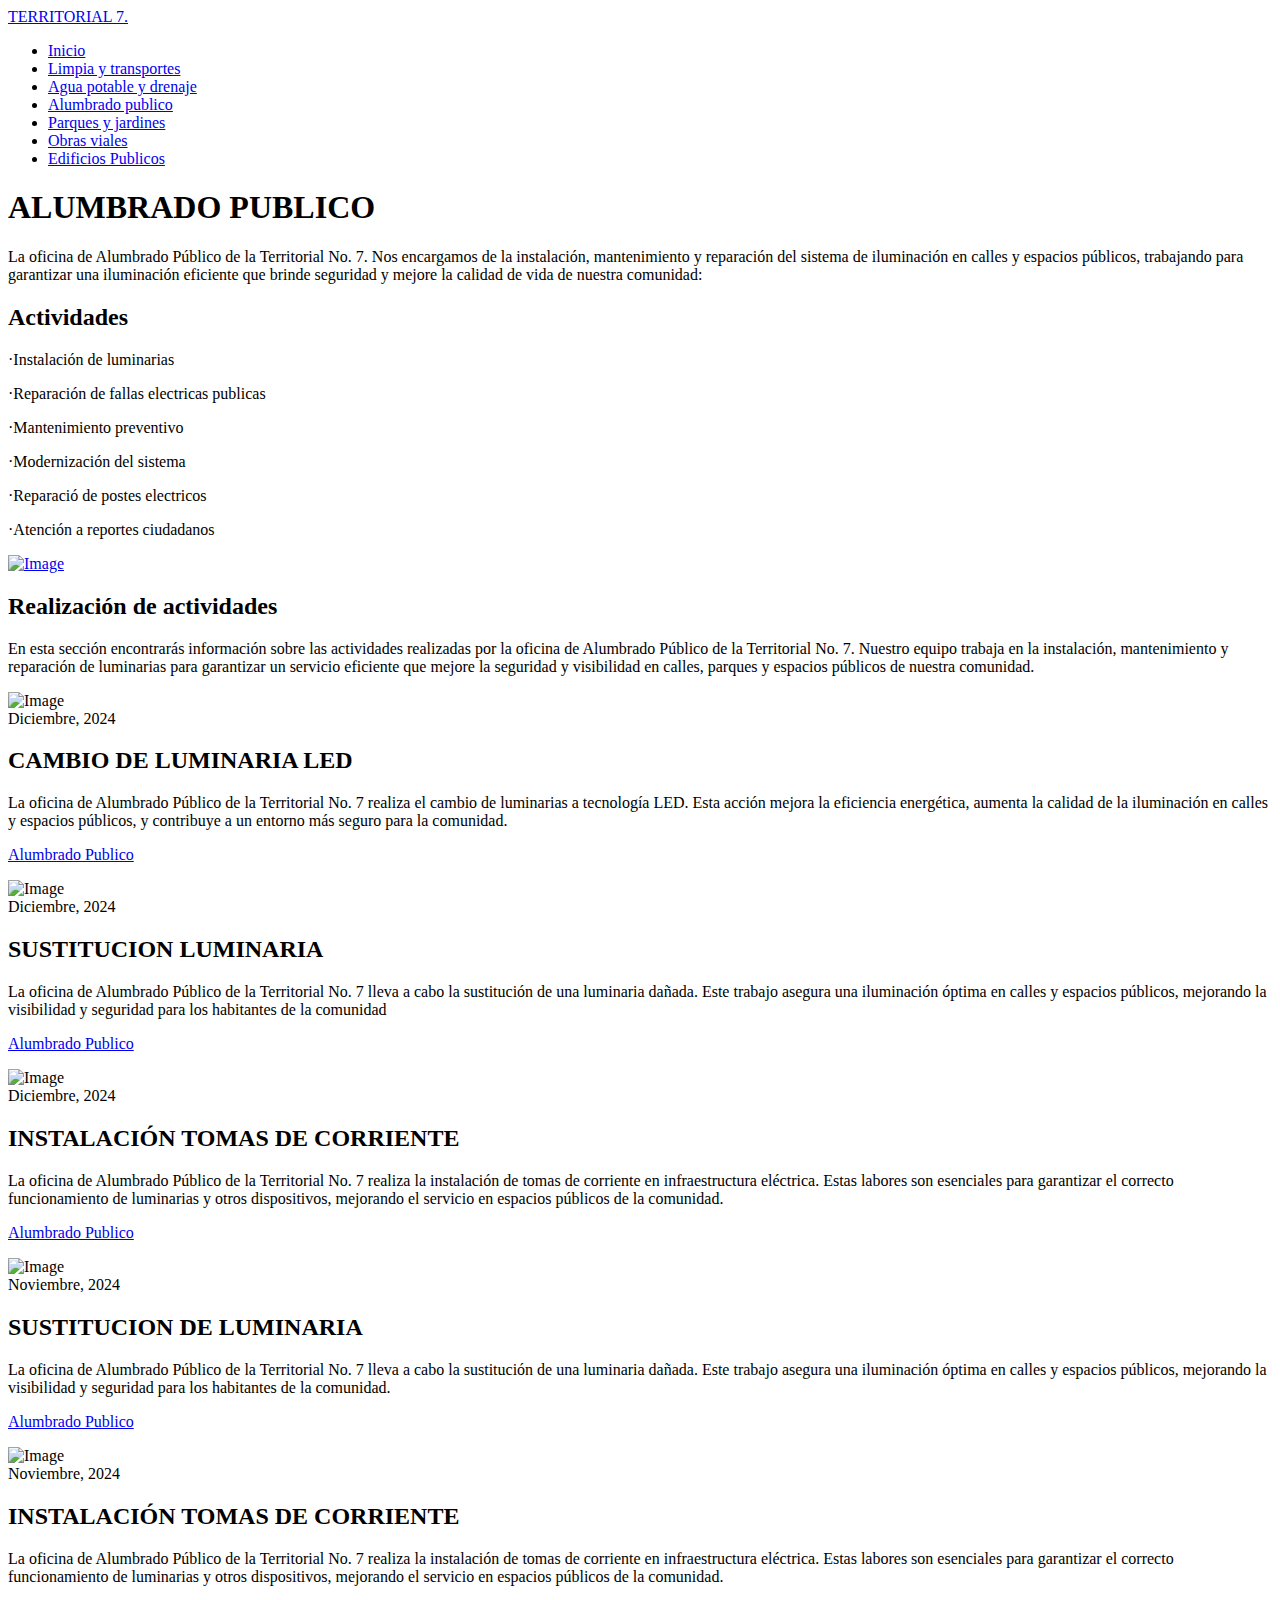
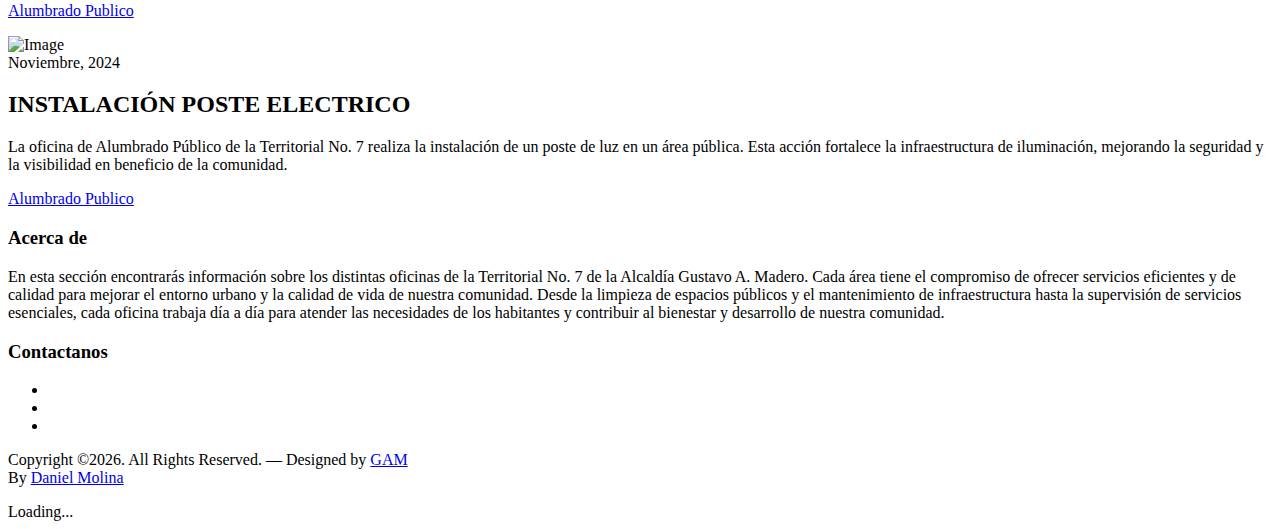
==== alumbrado.html @ 51daa3e9 "Add files via upload" ====
<!doctype html>
<html lang="en">
<head>
	<meta charset="utf-8">
	<meta name="viewport" content="width=device-width, initial-scale=1">
	
	<meta name="author" content="danimolina97">
	<link rel="shortcut icon" href="favicon.png">

	<meta name="description" content="" />
	<meta name="keywords" content="bootstrap, bootstrap5" />
	
	<link rel="preconnect" href="https://fonts.gstatic.com">
	<link href="https://fonts.googleapis.com/css2?family=Montserrat:wght@400;700&family=Roboto&display=swap" rel="stylesheet">

	<link rel="stylesheet" href="fonts/icomoon/style.css">
	<link rel="stylesheet" href="fonts/flaticon/font/flaticon.css">
	<link rel="stylesheet" href="css/tiny-slider.css">
	<link rel="stylesheet" href="css/aos.css">
	<link rel="stylesheet" href="css/glightbox.min.css">
	<link rel="stylesheet" href="css/style.css">

	<title>Territorial No. 7 &mdash; Alumbrado Publico</title>
</head>
<body>

	<div class="site-mobile-menu site-navbar-target">
		<div class="site-mobile-menu-header">
			<div class="site-mobile-menu-close">
				<span class="icofont-close js-menu-toggle"></span>
			</div>
		</div>
		<div class="site-mobile-menu-body"></div>
	</div>

	<nav class="site-nav">
		<div class="container">
			<div class="site-navigation">
				<a href="index.html" class="logo m-0 float-start">TERRITORIAL 7<span class="text-primary">.</span> </a>

				<ul class="js-clone-nav d-none d-lg-inline-block text-start site-menu float-start">
					<li><a href="index.html">Inicio</a></li>
					        <li><a href="limpia.html">Limpia y transportes</a></li>
							<li><a href="agua.html">Agua potable y drenaje</a></li>
							<li class="active"><a href="alumbrado.html">Alumbrado publico</a></li>
							<li><a href="parques.html">Parques y jardines</a></li>
							<li><a href="obras.html">Obras viales</a></li>
							<li><a href="edificios.html">Edificios Publicos</a></li>
				</ul>

				

				<a href="#" class="burger ml-auto float-end site-menu-toggle light js-menu-toggle d-inline-block d-lg-none" data-toggle="collapse" data-target="#main-navbar">
					<span></span>
				</a>

			</div>
		</div>
	</nav>

	<div class="hero-2 overlay" style="background-image: url('images/gambanner.png');">
		<div class="container">
			<div class="row align-items-center">
				<div class="col-lg-5 mx-auto ">
					<h1 class="mb-5 text-center"><span>ALUMBRADO PUBLICO</span></h1>


					<div class="intro-desc text-left">
						<div class="line"></div>
						<p>La oficina de Alumbrado Público de la Territorial No. 7. Nos encargamos de la instalación, mantenimiento y reparación del sistema de iluminación en calles y espacios públicos, trabajando para garantizar una iluminación eficiente que brinde seguridad y mejore la calidad de vida de nuestra comunidad:</p>
					</div>
				</div>
			</div>
		</div>
	</div>


	<div class="section sec-4">
		<div class="container">
			<div class="row border-bottom mb-5 pb-5 justify-content-between">
				<div class="col-lg-4 align-self-center mb-5">
					<h2 class="heading mb-4">Actividades</h2>
					<p>·Instalación de luminarias</p>
					<p>·Reparación de fallas electricas publicas</p>						
					<p>·Mantenimiento preventivo</p>												
					<p>·Modernización del sistema</p>
					<p>·Reparació de postes electricos</p>																		
					<p>·Atención a reportes ciudadanos</p></div>
				<div class="col-lg-7">
					<a href="https://www.youtube.com/watch?v=fqJEdN6SjcY" class="video-wrap glightbox">
						<span class="icon-play"></span>
						<img src="images/gam.jpg" alt="Image" class="img-fluid">
					</a>
				</div>
			</div>
			


	<div class="section sec-news">
		<div class="container">
			<div class="row mb-5">
				<div class="col-lg-6">
					<h2 class="heading">Realización de actividades</h2>
				</div>
				<div class="col-lg-6">
					<p>En esta sección encontrarás información sobre las actividades realizadas por la oficina de Alumbrado Público de la Territorial No. 7. Nuestro equipo trabaja en la instalación, mantenimiento y reparación de luminarias para garantizar un servicio eficiente que mejore la seguridad y visibilidad en calles, parques y espacios públicos de nuestra comunidad.</p>
				</div>
			</div>

			<div class="row">
				<div class="col-lg-4 col-md-6 mb-4">
					<div class="post-entry-1 h-100">
						<a>
							<img src="images/luz4.jpg" alt="Image"
							class="img-fluid">
						</a>
						<div class="post-entry-1-contents">
							<span class="meta d-inline-block mb-0">Diciembre, 2024 </span>
							<h2 class="mb-3"><a>CAMBIO DE LUMINARIA LED</a></h2>
							
							<p>La oficina de Alumbrado Público de la Territorial No. 7 realiza el cambio de luminarias a tecnología LED. Esta acción mejora la eficiencia energética, aumenta la calidad de la iluminación en calles y espacios públicos, y contribuye a un entorno más seguro para la comunidad.</p>
							<p><a href="alumbrado.html">Alumbrado Publico</a></p>
						</div>
					</div>
				</div>

				<div class="col-lg-4 col-md-6 mb-4">
					<div class="post-entry-1 h-100">
						<a>
							<img src="images/luz5.jpg" alt="Image"
							class="img-fluid">
						</a>
						<div class="post-entry-1-contents">
							<span class="meta d-inline-block mb-0">Diciembre, 2024</span>
							<h2 class="mb-3"><a>SUSTITUCION LUMINARIA</a></h2>
							
							<p>La oficina de Alumbrado Público de la Territorial No. 7 lleva a cabo la sustitución de una luminaria dañada. Este trabajo asegura una iluminación óptima en calles y espacios públicos, mejorando la visibilidad y seguridad para los habitantes de la comunidad</p>
							<p><a href="alumbrado.html">Alumbrado Publico</a></p>
						</div>
					</div>
				</div>
				<div class="col-lg-4 col-md-6 mb-4">
					<div class="post-entry-1 h-100">
						<a>
							<img src="images/luz3.jpg" alt="Image"
							class="img-fluid">
						</a>
						<div class="post-entry-1-contents">
							<span class="meta d-inline-block mb-0">Diciembre, 2024</span>
							<h2 class="mb-3"><a>INSTALACIÓN TOMAS DE CORRIENTE</a></h2>
							
							<p>La oficina de Alumbrado Público de la Territorial No. 7 realiza la instalación de tomas de corriente en infraestructura eléctrica. Estas labores son esenciales para garantizar el correcto funcionamiento de luminarias y otros dispositivos, mejorando el servicio en espacios públicos de la comunidad. </p>
							<p><a href="alumbrado.html">Alumbrado Publico</a></p>
						</div>
					</div>
				</div>
				<div class="col-lg-4 col-md-6 mb-4">
					<div class="post-entry-1 h-100">
						<a>
							<img src="images/luz2.jpg" alt="Image"
							class="img-fluid">
						</a>
						<div class="post-entry-1-contents">
							<span class="meta d-inline-block mb-0">Noviembre, 2024 </span>
							<h2 class="mb-3"><a>SUSTITUCION DE LUMINARIA</a></h2>
							
							<p>La oficina de Alumbrado Público de la Territorial No. 7 lleva a cabo la sustitución de una luminaria dañada. Este trabajo asegura una iluminación óptima en calles y espacios públicos, mejorando la visibilidad y seguridad para los habitantes de la comunidad.</p>
							<p><a href="alumbrado.html">Alumbrado Publico</a></p>
						</div>
					</div>
				</div>
				<div class="col-lg-4 col-md-6 mb-4">
					<div class="post-entry-1 h-100">
						<a>
							<img src="images/luz7.JPG" alt="Image"
							class="img-fluid">
						</a>
						<div class="post-entry-1-contents">

							<span class="meta d-inline-block mb-0">Noviembre, 2024 </span>
							<h2 class="mb-3"><a>INSTALACIÓN TOMAS DE CORRIENTE</a></h2>
							<p>La oficina de Alumbrado Público de la Territorial No. 7 realiza la instalación de tomas de corriente en infraestructura eléctrica. Estas labores son esenciales para garantizar el correcto funcionamiento de luminarias y otros dispositivos, mejorando el servicio en espacios públicos de la comunidad.</p>
							<p><a href="alumbrado.html">Alumbrado Publico</a></p>
						</div>
					</div>
				</div>

				<div class="col-lg-4 col-md-6 mb-4">
					<div class="post-entry-1 h-100">
						<a>
							<img src="images/luz1.JPG" alt="Image"
							class="img-fluid">
						</a>
						<div class="post-entry-1-contents">

							<span class="meta d-inline-block mb-0">Noviembre, 2024</span>
							<h2 class="mb-3"><a>INSTALACIÓN POSTE ELECTRICO</a></h2>
							<p>La oficina de Alumbrado Público de la Territorial No. 7 realiza la instalación de un poste de luz en un área pública. Esta acción fortalece la infraestructura de iluminación, mejorando la seguridad y la visibilidad en beneficio de la comunidad.</p>
							<p><a href="alumbrado.html">Alumbrado Publico</a></p>
						</div>
					</div>
				</div>
			</div>
		</div>
	</div>
	

	<div class="site-footer bg-light">
		<div class="container">

			<div class="row justify-content-between">
				<div class="col-lg-4">
					<div class="widget">
						<h3 class="line-top">Acerca de</h3>
						<p class="mb-5">En esta sección encontrarás información sobre los distintas oficinas de la Territorial No. 7 de la Alcaldía Gustavo A. Madero. Cada área tiene el compromiso de ofrecer servicios eficientes y de calidad para mejorar el entorno urbano y la calidad de vida de nuestra comunidad. Desde la limpieza de espacios públicos y el mantenimiento de infraestructura hasta la supervisión de servicios esenciales, cada oficina trabaja día a día para atender las necesidades de los habitantes y contribuir al bienestar y desarrollo de nuestra comunidad.</p>

					</div>
					<div class="widget">
						<h3 class="line-top">Contactanos</h3>
						<ul class="social list-unstyled mb-5">
							<li><a href="https://www.facebook.com/AlcaldiaGAMT7/" target="_blank"><span class="icon-facebook"></span></a></li>
							<li><a href="https://x.com/territoriaNo7" target="_blank"><span class="icon-twitter"></span></a></li>
							<li><a href="https://maps.app.goo.gl/wQcjXX2g1ixhNv7v7" target="_blank"><span class="icon-map-marker"></span></a></li>
						</ul>
					</div>
				</div>
			<div class="row justify-content-center text-center copyright">
				<div class="col-md-8">
					<p class="small text-black-50">Copyright &copy;<script>document.write(new Date().getFullYear());</script>. All Rights Reserved. &mdash; Designed by <a href="http://www.gamadero.cdmx.gob.mx/">GAM</a></br>By <a href="https://github.com/danimolina97">Daniel Molina</a>
					</p>
				</div>
			</div>
		</div>
	</div>


	


	<!-- Preloader -->
	<div id="overlayer"></div>
	<div class="loader">
		<div class="spinner-border" role="status">
			<span class="visually-hidden">Loading...</span>
		</div>
	</div>

	<script src="js/bootstrap.bundle.min.js"></script>
	<script src="js/tiny-slider.js"></script>
	<script src="js/aos.js"></script>
	<script src="js/glightbox.min.js"></script>
	<script src="js/navbar.js"></script>
	<script src="js/counter.js"></script>
	<script src="js/custom.js"></script>
</body>
</html>
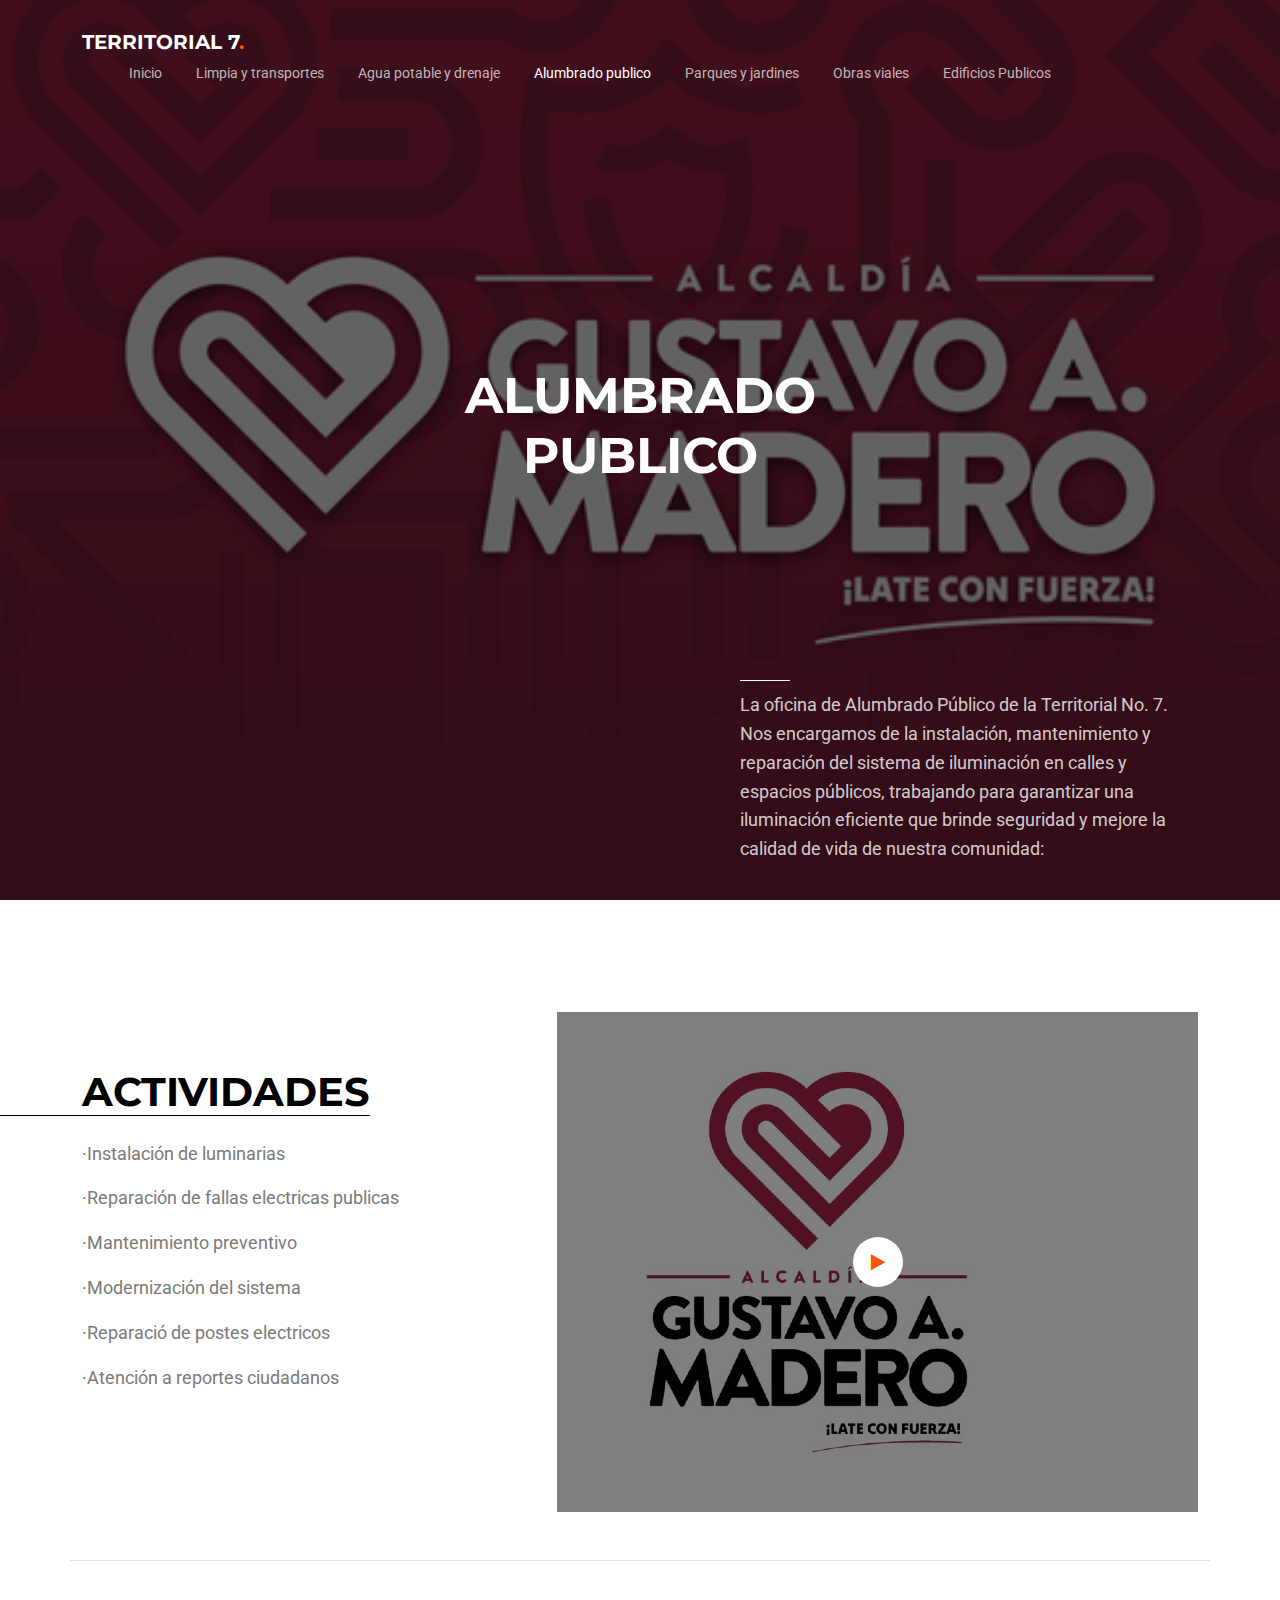
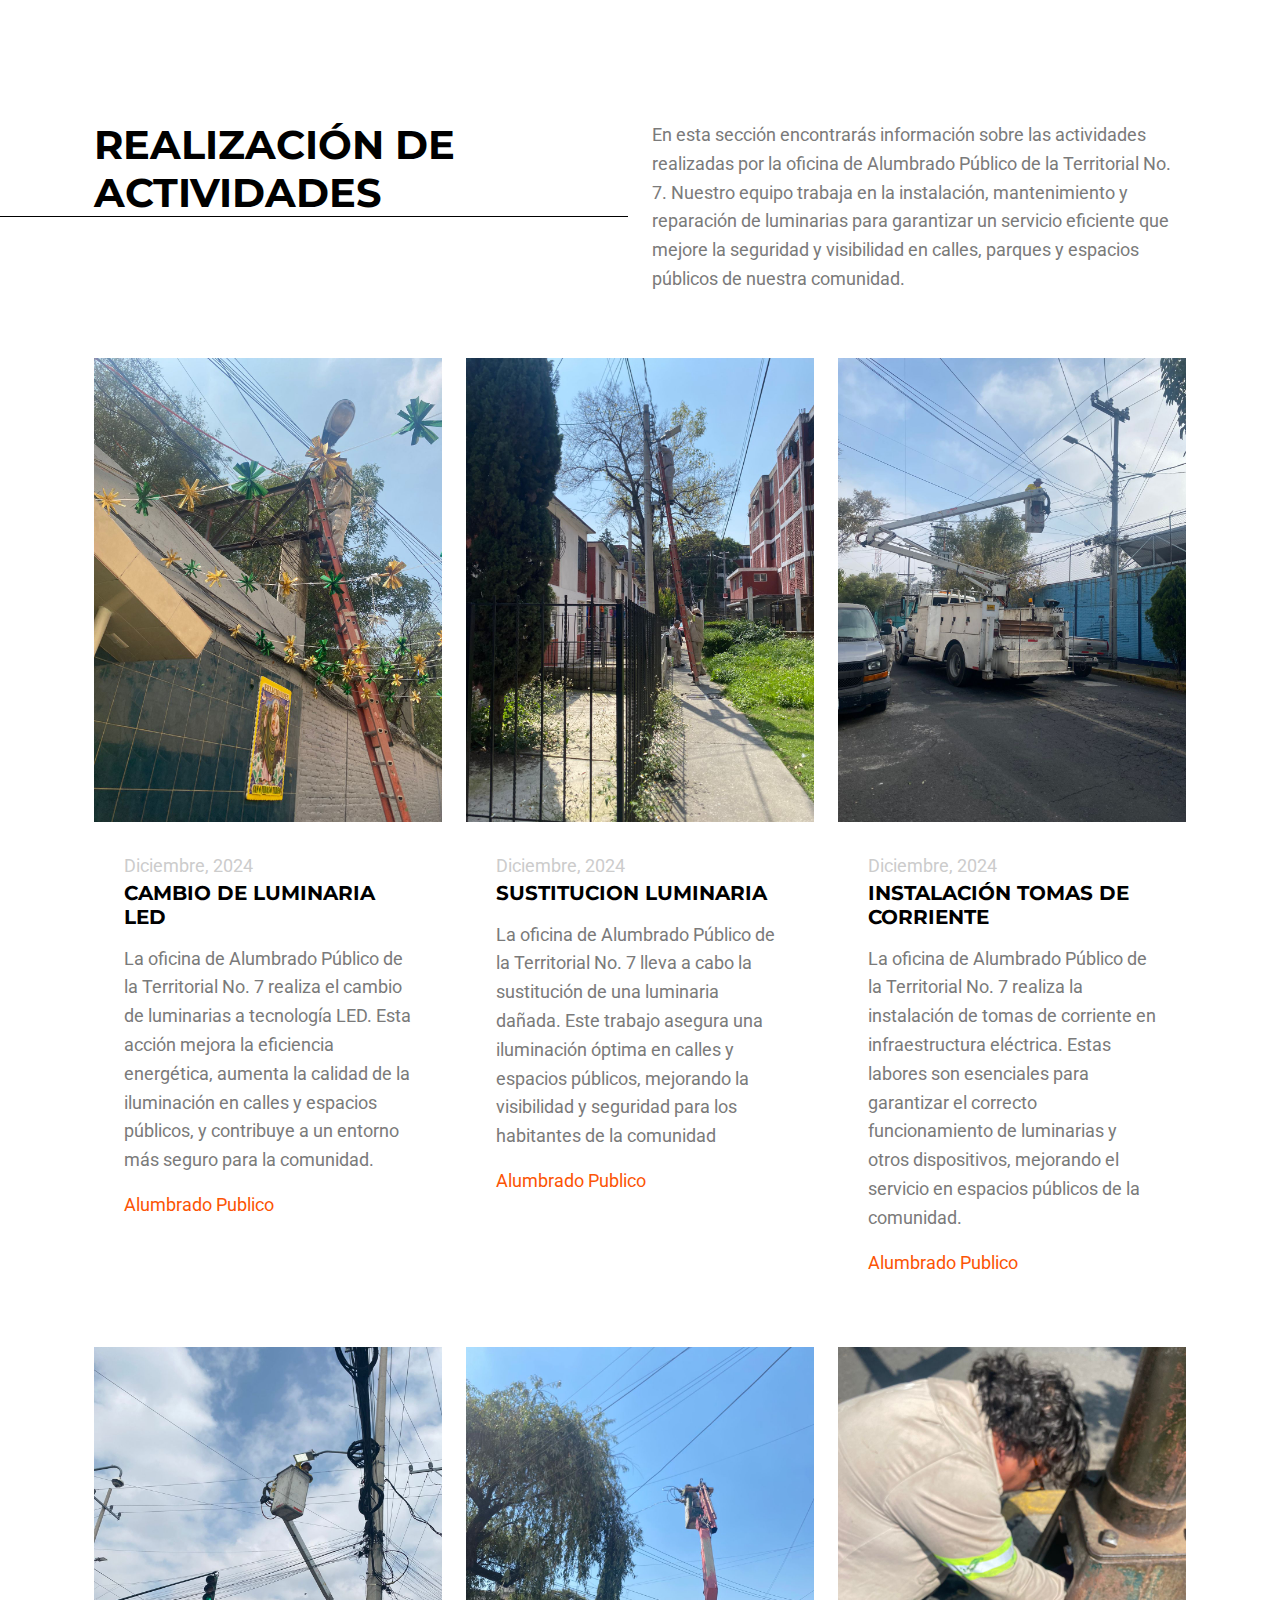
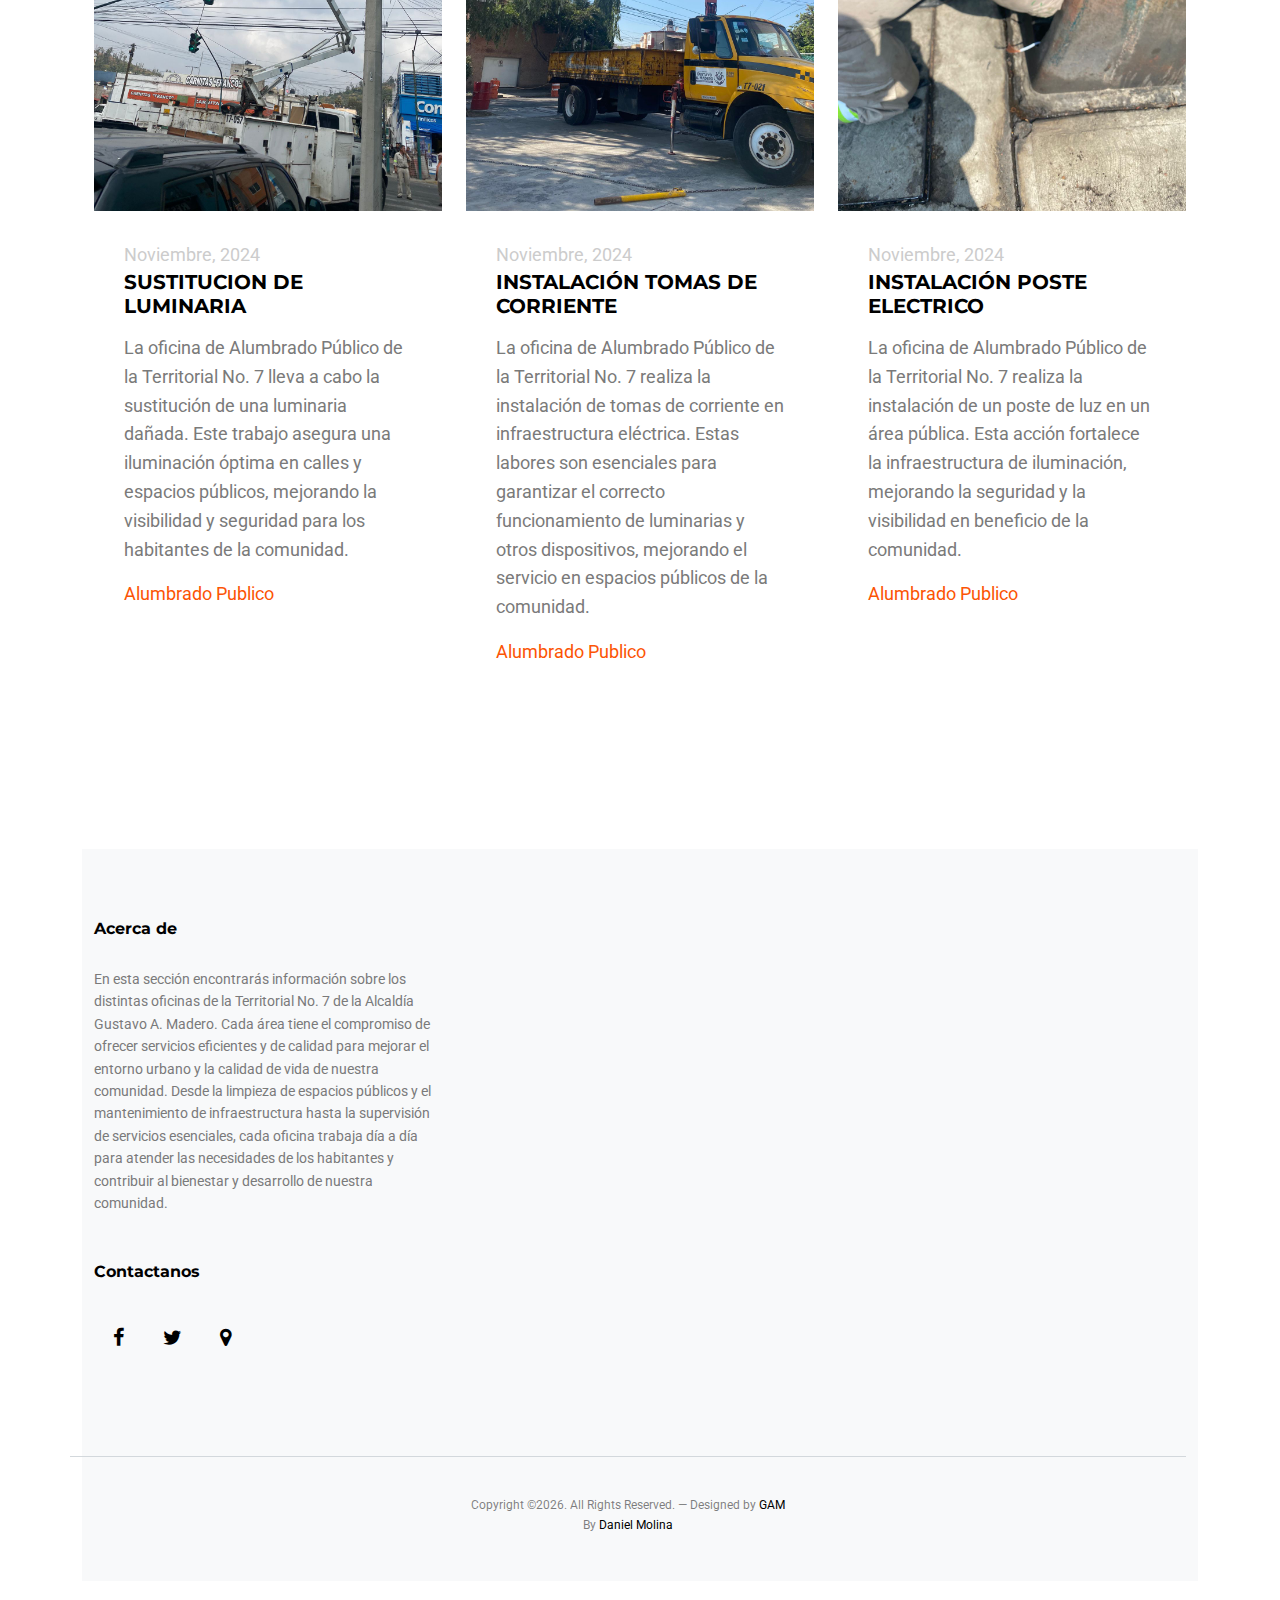
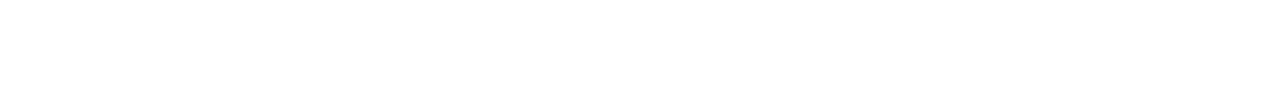
==== commit cef41aa1: "fix image" ====
--- a/alumbrado.html
+++ b/alumbrado.html
@@ -188,7 +188,7 @@
 				<div class="col-lg-4 col-md-6 mb-4">
 					<div class="post-entry-1 h-100">
 						<a>
-							<img src="images/luz1.JPG" alt="Image"
+							<img src="images/poste1.jpg" alt="Image"
 							class="img-fluid">
 						</a>
 						<div class="post-entry-1-contents">
--- a/fonts/icomoon/style.css
+++ b/fonts/icomoon/style.css
@@ -0,0 +1,4919 @@
+@font-face {
+  font-family: 'icomoon';
+  src:  url('fonts/icomoon.eot?10si43');
+  src:  url('fonts/icomoon.eot?10si43#iefix') format('embedded-opentype'),
+    url('fonts/icomoon.ttf?10si43') format('truetype'),
+    url('fonts/icomoon.woff?10si43') format('woff'),
+    url('fonts/icomoon.svg?10si43#icomoon') format('svg');
+  font-weight: normal;
+  font-style: normal;
+}
+
+[class^="icon-"], [class*=" icon-"] {
+  /* use !important to prevent issues with browser extensions that change fonts */
+  font-family: 'icomoon' !important;
+  speak: none;
+  font-style: normal;
+  font-weight: normal;
+  font-variant: normal;
+  text-transform: none;
+  line-height: 1;
+
+  /* Better Font Rendering =========== */
+  -webkit-font-smoothing: antialiased;
+  -moz-osx-font-smoothing: grayscale;
+}
+
+.icon-asterisk:before {
+  content: "\f069";
+}
+.icon-plus:before {
+  content: "\f067";
+}
+.icon-question:before {
+  content: "\f128";
+}
+.icon-minus:before {
+  content: "\f068";
+}
+.icon-glass:before {
+  content: "\f000";
+}
+.icon-music:before {
+  content: "\f001";
+}
+.icon-search:before {
+  content: "\f002";
+}
+.icon-envelope-o:before {
+  content: "\f003";
+}
+.icon-heart:before {
+  content: "\f004";
+}
+.icon-star:before {
+  content: "\f005";
+}
+.icon-star-o:before {
+  content: "\f006";
+}
+.icon-user:before {
+  content: "\f007";
+}
+.icon-film:before {
+  content: "\f008";
+}
+.icon-th-large:before {
+  content: "\f009";
+}
+.icon-th:before {
+  content: "\f00a";
+}
+.icon-th-list:before {
+  content: "\f00b";
+}
+.icon-check:before {
+  content: "\f00c";
+}
+.icon-close:before {
+  content: "\f00d";
+}
+.icon-remove:before {
+  content: "\f00d";
+}
+.icon-times:before {
+  content: "\f00d";
+}
+.icon-search-plus:before {
+  content: "\f00e";
+}
+.icon-search-minus:before {
+  content: "\f010";
+}
+.icon-power-off:before {
+  content: "\f011";
+}
+.icon-signal:before {
+  content: "\f012";
+}
+.icon-cog:before {
+  content: "\f013";
+}
+.icon-gear:before {
+  content: "\f013";
+}
+.icon-trash-o:before {
+  content: "\f014";
+}
+.icon-home:before {
+  content: "\f015";
+}
+.icon-file-o:before {
+  content: "\f016";
+}
+.icon-clock-o:before {
+  content: "\f017";
+}
+.icon-road:before {
+  content: "\f018";
+}
+.icon-download:before {
+  content: "\f019";
+}
+.icon-arrow-circle-o-down:before {
+  content: "\f01a";
+}
+.icon-arrow-circle-o-up:before {
+  content: "\f01b";
+}
+.icon-inbox:before {
+  content: "\f01c";
+}
+.icon-play-circle-o:before {
+  content: "\f01d";
+}
+.icon-repeat:before {
+  content: "\f01e";
+}
+.icon-rotate-right:before {
+  content: "\f01e";
+}
+.icon-refresh:before {
+  content: "\f021";
+}
+.icon-list-alt:before {
+  content: "\f022";
+}
+.icon-lock:before {
+  content: "\f023";
+}
+.icon-flag:before {
+  content: "\f024";
+}
+.icon-headphones:before {
+  content: "\f025";
+}
+.icon-volume-off:before {
+  content: "\f026";
+}
+.icon-volume-down:before {
+  content: "\f027";
+}
+.icon-volume-up:before {
+  content: "\f028";
+}
+.icon-qrcode:before {
+  content: "\f029";
+}
+.icon-barcode:before {
+  content: "\f02a";
+}
+.icon-tag:before {
+  content: "\f02b";
+}
+.icon-tags:before {
+  content: "\f02c";
+}
+.icon-book:before {
+  content: "\f02d";
+}
+.icon-bookmark:before {
+  content: "\f02e";
+}
+.icon-print:before {
+  content: "\f02f";
+}
+.icon-camera:before {
+  content: "\f030";
+}
+.icon-font:before {
+  content: "\f031";
+}
+.icon-bold:before {
+  content: "\f032";
+}
+.icon-italic:before {
+  content: "\f033";
+}
+.icon-text-height:before {
+  content: "\f034";
+}
+.icon-text-width:before {
+  content: "\f035";
+}
+.icon-align-left:before {
+  content: "\f036";
+}
+.icon-align-center:before {
+  content: "\f037";
+}
+.icon-align-right:before {
+  content: "\f038";
+}
+.icon-align-justify:before {
+  content: "\f039";
+}
+.icon-list:before {
+  content: "\f03a";
+}
+.icon-dedent:before {
+  content: "\f03b";
+}
+.icon-outdent:before {
+  content: "\f03b";
+}
+.icon-indent:before {
+  content: "\f03c";
+}
+.icon-video-camera:before {
+  content: "\f03d";
+}
+.icon-image:before {
+  content: "\f03e";
+}
+.icon-photo:before {
+  content: "\f03e";
+}
+.icon-picture-o:before {
+  content: "\f03e";
+}
+.icon-pencil:before {
+  content: "\f040";
+}
+.icon-map-marker:before {
+  content: "\f041";
+}
+.icon-adjust:before {
+  content: "\f042";
+}
+.icon-tint:before {
+  content: "\f043";
+}
+.icon-edit:before {
+  content: "\f044";
+}
+.icon-pencil-square-o:before {
+  content: "\f044";
+}
+.icon-share-square-o:before {
+  content: "\f045";
+}
+.icon-check-square-o:before {
+  content: "\f046";
+}
+.icon-arrows:before {
+  content: "\f047";
+}
+.icon-step-backward:before {
+  content: "\f048";
+}
+.icon-fast-backward:before {
+  content: "\f049";
+}
+.icon-backward:before {
+  content: "\f04a";
+}
+.icon-play:before {
+  content: "\f04b";
+}
+.icon-pause:before {
+  content: "\f04c";
+}
+.icon-stop:before {
+  content: "\f04d";
+}
+.icon-forward:before {
+  content: "\f04e";
+}
+.icon-fast-forward:before {
+  content: "\f050";
+}
+.icon-step-forward:before {
+  content: "\f051";
+}
+.icon-eject:before {
+  content: "\f052";
+}
+.icon-chevron-left:before {
+  content: "\f053";
+}
+.icon-chevron-right:before {
+  content: "\f054";
+}
+.icon-plus-circle:before {
+  content: "\f055";
+}
+.icon-minus-circle:before {
+  content: "\f056";
+}
+.icon-times-circle:before {
+  content: "\f057";
+}
+.icon-check-circle:before {
+  content: "\f058";
+}
+.icon-question-circle:before {
+  content: "\f059";
+}
+.icon-info-circle:before {
+  content: "\f05a";
+}
+.icon-crosshairs:before {
+  content: "\f05b";
+}
+.icon-times-circle-o:before {
+  content: "\f05c";
+}
+.icon-check-circle-o:before {
+  content: "\f05d";
+}
+.icon-ban:before {
+  content: "\f05e";
+}
+.icon-arrow-left:before {
+  content: "\f060";
+}
+.icon-arrow-right:before {
+  content: "\f061";
+}
+.icon-arrow-up:before {
+  content: "\f062";
+}
+.icon-arrow-down:before {
+  content: "\f063";
+}
+.icon-mail-forward:before {
+  content: "\f064";
+}
+.icon-share:before {
+  content: "\f064";
+}
+.icon-expand:before {
+  content: "\f065";
+}
+.icon-compress:before {
+  content: "\f066";
+}
+.icon-exclamation-circle:before {
+  content: "\f06a";
+}
+.icon-gift:before {
+  content: "\f06b";
+}
+.icon-leaf:before {
+  content: "\f06c";
+}
+.icon-fire:before {
+  content: "\f06d";
+}
+.icon-eye:before {
+  content: "\f06e";
+}
+.icon-eye-slash:before {
+  content: "\f070";
+}
+.icon-exclamation-triangle:before {
+  content: "\f071";
+}
+.icon-warning:before {
+  content: "\f071";
+}
+.icon-plane:before {
+  content: "\f072";
+}
+.icon-calendar:before {
+  content: "\f073";
+}
+.icon-random:before {
+  content: "\f074";
+}
+.icon-comment:before {
+  content: "\f075";
+}
+.icon-magnet:before {
+  content: "\f076";
+}
+.icon-chevron-up:before {
+  content: "\f077";
+}
+.icon-chevron-down:before {
+  content: "\f078";
+}
+.icon-retweet:before {
+  content: "\f079";
+}
+.icon-shopping-cart:before {
+  content: "\f07a";
+}
+.icon-folder:before {
+  content: "\f07b";
+}
+.icon-folder-open:before {
+  content: "\f07c";
+}
+.icon-arrows-v:before {
+  content: "\f07d";
+}
+.icon-arrows-h:before {
+  content: "\f07e";
+}
+.icon-bar-chart:before {
+  content: "\f080";
+}
+.icon-bar-chart-o:before {
+  content: "\f080";
+}
+.icon-twitter-square:before {
+  content: "\f081";
+}
+.icon-facebook-square:before {
+  content: "\f082";
+}
+.icon-camera-retro:before {
+  content: "\f083";
+}
+.icon-key:before {
+  content: "\f084";
+}
+.icon-cogs:before {
+  content: "\f085";
+}
+.icon-gears:before {
+  content: "\f085";
+}
+.icon-comments:before {
+  content: "\f086";
+}
+.icon-thumbs-o-up:before {
+  content: "\f087";
+}
+.icon-thumbs-o-down:before {
+  content: "\f088";
+}
+.icon-star-half:before {
+  content: "\f089";
+}
+.icon-heart-o:before {
+  content: "\f08a";
+}
+.icon-sign-out:before {
+  content: "\f08b";
+}
+.icon-linkedin-square:before {
+  content: "\f08c";
+}
+.icon-thumb-tack:before {
+  content: "\f08d";
+}
+.icon-external-link:before {
+  content: "\f08e";
+}
+.icon-sign-in:before {
+  content: "\f090";
+}
+.icon-trophy:before {
+  content: "\f091";
+}
+.icon-github-square:before {
+  content: "\f092";
+}
+.icon-upload:before {
+  content: "\f093";
+}
+.icon-lemon-o:before {
+  content: "\f094";
+}
+.icon-phone:before {
+  content: "\f095";
+}
+.icon-square-o:before {
+  content: "\f096";
+}
+.icon-bookmark-o:before {
+  content: "\f097";
+}
+.icon-phone-square:before {
+  content: "\f098";
+}
+.icon-twitter:before {
+  content: "\f099";
+}
+.icon-facebook:before {
+  content: "\f09a";
+}
+.icon-facebook-f:before {
+  content: "\f09a";
+}
+.icon-github:before {
+  content: "\f09b";
+}
+.icon-unlock:before {
+  content: "\f09c";
+}
+.icon-credit-card:before {
+  content: "\f09d";
+}
+.icon-feed:before {
+  content: "\f09e";
+}
+.icon-rss:before {
+  content: "\f09e";
+}
+.icon-hdd-o:before {
+  content: "\f0a0";
+}
+.icon-bullhorn:before {
+  content: "\f0a1";
+}
+.icon-bell-o:before {
+  content: "\f0a2";
+}
+.icon-certificate:before {
+  content: "\f0a3";
+}
+.icon-hand-o-right:before {
+  content: "\f0a4";
+}
+.icon-hand-o-left:before {
+  content: "\f0a5";
+}
+.icon-hand-o-up:before {
+  content: "\f0a6";
+}
+.icon-hand-o-down:before {
+  content: "\f0a7";
+}
+.icon-arrow-circle-left:before {
+  content: "\f0a8";
+}
+.icon-arrow-circle-right:before {
+  content: "\f0a9";
+}
+.icon-arrow-circle-up:before {
+  content: "\f0aa";
+}
+.icon-arrow-circle-down:before {
+  content: "\f0ab";
+}
+.icon-globe:before {
+  content: "\f0ac";
+}
+.icon-wrench:before {
+  content: "\f0ad";
+}
+.icon-tasks:before {
+  content: "\f0ae";
+}
+.icon-filter:before {
+  content: "\f0b0";
+}
+.icon-briefcase:before {
+  content: "\f0b1";
+}
+.icon-arrows-alt:before {
+  content: "\f0b2";
+}
+.icon-group:before {
+  content: "\f0c0";
+}
+.icon-users:before {
+  content: "\f0c0";
+}
+.icon-chain:before {
+  content: "\f0c1";
+}
+.icon-link:before {
+  content: "\f0c1";
+}
+.icon-cloud:before {
+  content: "\f0c2";
+}
+.icon-flask:before {
+  content: "\f0c3";
+}
+.icon-cut:before {
+  content: "\f0c4";
+}
+.icon-scissors:before {
+  content: "\f0c4";
+}
+.icon-copy:before {
+  content: "\f0c5";
+}
+.icon-files-o:before {
+  content: "\f0c5";
+}
+.icon-paperclip:before {
+  content: "\f0c6";
+}
+.icon-floppy-o:before {
+  content: "\f0c7";
+}
+.icon-save:before {
+  content: "\f0c7";
+}
+.icon-square:before {
+  content: "\f0c8";
+}
+.icon-bars:before {
+  content: "\f0c9";
+}
+.icon-navicon:before {
+  content: "\f0c9";
+}
+.icon-reorder:before {
+  content: "\f0c9";
+}
+.icon-list-ul:before {
+  content: "\f0ca";
+}
+.icon-list-ol:before {
+  content: "\f0cb";
+}
+.icon-strikethrough:before {
+  content: "\f0cc";
+}
+.icon-underline:before {
+  content: "\f0cd";
+}
+.icon-table:before {
+  content: "\f0ce";
+}
+.icon-magic:before {
+  content: "\f0d0";
+}
+.icon-truck:before {
+  content: "\f0d1";
+}
+.icon-pinterest:before {
+  content: "\f0d2";
+}
+.icon-pinterest-square:before {
+  content: "\f0d3";
+}
+.icon-google-plus-square:before {
+  content: "\f0d4";
+}
+.icon-google-plus:before {
+  content: "\f0d5";
+}
+.icon-money:before {
+  content: "\f0d6";
+}
+.icon-caret-down:before {
+  content: "\f0d7";
+}
+.icon-caret-up:before {
+  content: "\f0d8";
+}
+.icon-caret-left:before {
+  content: "\f0d9";
+}
+.icon-caret-right:before {
+  content: "\f0da";
+}
+.icon-columns:before {
+  content: "\f0db";
+}
+.icon-sort:before {
+  content: "\f0dc";
+}
+.icon-unsorted:before {
+  content: "\f0dc";
+}
+.icon-sort-desc:before {
+  content: "\f0dd";
+}
+.icon-sort-down:before {
+  content: "\f0dd";
+}
+.icon-sort-asc:before {
+  content: "\f0de";
+}
+.icon-sort-up:before {
+  content: "\f0de";
+}
+.icon-envelope:before {
+  content: "\f0e0";
+}
+.icon-linkedin:before {
+  content: "\f0e1";
+}
+.icon-rotate-left:before {
+  content: "\f0e2";
+}
+.icon-undo:before {
+  content: "\f0e2";
+}
+.icon-gavel:before {
+  content: "\f0e3";
+}
+.icon-legal:before {
+  content: "\f0e3";
+}
+.icon-dashboard:before {
+  content: "\f0e4";
+}
+.icon-tachometer:before {
+  content: "\f0e4";
+}
+.icon-comment-o:before {
+  content: "\f0e5";
+}
+.icon-comments-o:before {
+  content: "\f0e6";
+}
+.icon-bolt:before {
+  content: "\f0e7";
+}
+.icon-flash:before {
+  content: "\f0e7";
+}
+.icon-sitemap:before {
+  content: "\f0e8";
+}
+.icon-umbrella:before {
+  content: "\f0e9";
+}
+.icon-clipboard:before {
+  content: "\f0ea";
+}
+.icon-paste:before {
+  content: "\f0ea";
+}
+.icon-lightbulb-o:before {
+  content: "\f0eb";
+}
+.icon-exchange:before {
+  content: "\f0ec";
+}
+.icon-cloud-download:before {
+  content: "\f0ed";
+}
+.icon-cloud-upload:before {
+  content: "\f0ee";
+}
+.icon-user-md:before {
+  content: "\f0f0";
+}
+.icon-stethoscope:before {
+  content: "\f0f1";
+}
+.icon-suitcase:before {
+  content: "\f0f2";
+}
+.icon-bell:before {
+  content: "\f0f3";
+}
+.icon-coffee:before {
+  content: "\f0f4";
+}
+.icon-cutlery:before {
+  content: "\f0f5";
+}
+.icon-file-text-o:before {
+  content: "\f0f6";
+}
+.icon-building-o:before {
+  content: "\f0f7";
+}
+.icon-hospital-o:before {
+  content: "\f0f8";
+}
+.icon-ambulance:before {
+  content: "\f0f9";
+}
+.icon-medkit:before {
+  content: "\f0fa";
+}
+.icon-fighter-jet:before {
+  content: "\f0fb";
+}
+.icon-beer:before {
+  content: "\f0fc";
+}
+.icon-h-square:before {
+  content: "\f0fd";
+}
+.icon-plus-square:before {
+  content: "\f0fe";
+}
+.icon-angle-double-left:before {
+  content: "\f100";
+}
+.icon-angle-double-right:before {
+  content: "\f101";
+}
+.icon-angle-double-up:before {
+  content: "\f102";
+}
+.icon-angle-double-down:before {
+  content: "\f103";
+}
+.icon-angle-left:before {
+  content: "\f104";
+}
+.icon-angle-right:before {
+  content: "\f105";
+}
+.icon-angle-up:before {
+  content: "\f106";
+}
+.icon-angle-down:before {
+  content: "\f107";
+}
+.icon-desktop:before {
+  content: "\f108";
+}
+.icon-laptop:before {
+  content: "\f109";
+}
+.icon-tablet:before {
+  content: "\f10a";
+}
+.icon-mobile:before {
+  content: "\f10b";
+}
+.icon-mobile-phone:before {
+  content: "\f10b";
+}
+.icon-circle-o:before {
+  content: "\f10c";
+}
+.icon-quote-left:before {
+  content: "\f10d";
+}
+.icon-quote-right:before {
+  content: "\f10e";
+}
+.icon-spinner:before {
+  content: "\f110";
+}
+.icon-circle:before {
+  content: "\f111";
+}
+.icon-mail-reply:before {
+  content: "\f112";
+}
+.icon-reply:before {
+  content: "\f112";
+}
+.icon-github-alt:before {
+  content: "\f113";
+}
+.icon-folder-o:before {
+  content: "\f114";
+}
+.icon-folder-open-o:before {
+  content: "\f115";
+}
+.icon-smile-o:before {
+  content: "\f118";
+}
+.icon-frown-o:before {
+  content: "\f119";
+}
+.icon-meh-o:before {
+  content: "\f11a";
+}
+.icon-gamepad:before {
+  content: "\f11b";
+}
+.icon-keyboard-o:before {
+  content: "\f11c";
+}
+.icon-flag-o:before {
+  content: "\f11d";
+}
+.icon-flag-checkered:before {
+  content: "\f11e";
+}
+.icon-terminal:before {
+  content: "\f120";
+}
+.icon-code:before {
+  content: "\f121";
+}
+.icon-mail-reply-all:before {
+  content: "\f122";
+}
+.icon-reply-all:before {
+  content: "\f122";
+}
+.icon-star-half-empty:before {
+  content: "\f123";
+}
+.icon-star-half-full:before {
+  content: "\f123";
+}
+.icon-star-half-o:before {
+  content: "\f123";
+}
+.icon-location-arrow:before {
+  content: "\f124";
+}
+.icon-crop:before {
+  content: "\f125";
+}
+.icon-code-fork:before {
+  content: "\f126";
+}
+.icon-chain-broken:before {
+  content: "\f127";
+}
+.icon-unlink:before {
+  content: "\f127";
+}
+.icon-info:before {
+  content: "\f129";
+}
+.icon-exclamation:before {
+  content: "\f12a";
+}
+.icon-superscript:before {
+  content: "\f12b";
+}
+.icon-subscript:before {
+  content: "\f12c";
+}
+.icon-eraser:before {
+  content: "\f12d";
+}
+.icon-puzzle-piece:before {
+  content: "\f12e";
+}
+.icon-microphone:before {
+  content: "\f130";
+}
+.icon-microphone-slash:before {
+  content: "\f131";
+}
+.icon-shield:before {
+  content: "\f132";
+}
+.icon-calendar-o:before {
+  content: "\f133";
+}
+.icon-fire-extinguisher:before {
+  content: "\f134";
+}
+.icon-rocket:before {
+  content: "\f135";
+}
+.icon-maxcdn:before {
+  content: "\f136";
+}
+.icon-chevron-circle-left:before {
+  content: "\f137";
+}
+.icon-chevron-circle-right:before {
+  content: "\f138";
+}
+.icon-chevron-circle-up:before {
+  content: "\f139";
+}
+.icon-chevron-circle-down:before {
+  content: "\f13a";
+}
+.icon-html5:before {
+  content: "\f13b";
+}
+.icon-css3:before {
+  content: "\f13c";
+}
+.icon-anchor:before {
+  content: "\f13d";
+}
+.icon-unlock-alt:before {
+  content: "\f13e";
+}
+.icon-bullseye:before {
+  content: "\f140";
+}
+.icon-ellipsis-h:before {
+  content: "\f141";
+}
+.icon-ellipsis-v:before {
+  content: "\f142";
+}
+.icon-rss-square:before {
+  content: "\f143";
+}
+.icon-play-circle:before {
+  content: "\f144";
+}
+.icon-ticket:before {
+  content: "\f145";
+}
+.icon-minus-square:before {
+  content: "\f146";
+}
+.icon-minus-square-o:before {
+  content: "\f147";
+}
+.icon-level-up:before {
+  content: "\f148";
+}
+.icon-level-down:before {
+  content: "\f149";
+}
+.icon-check-square:before {
+  content: "\f14a";
+}
+.icon-pencil-square:before {
+  content: "\f14b";
+}
+.icon-external-link-square:before {
+  content: "\f14c";
+}
+.icon-share-square:before {
+  content: "\f14d";
+}
+.icon-compass:before {
+  content: "\f14e";
+}
+.icon-caret-square-o-down:before {
+  content: "\f150";
+}
+.icon-toggle-down:before {
+  content: "\f150";
+}
+.icon-caret-square-o-up:before {
+  content: "\f151";
+}
+.icon-toggle-up:before {
+  content: "\f151";
+}
+.icon-caret-square-o-right:before {
+  content: "\f152";
+}
+.icon-toggle-right:before {
+  content: "\f152";
+}
+.icon-eur:before {
+  content: "\f153";
+}
+.icon-euro:before {
+  content: "\f153";
+}
+.icon-gbp:before {
+  content: "\f154";
+}
+.icon-dollar:before {
+  content: "\f155";
+}
+.icon-usd:before {
+  content: "\f155";
+}
+.icon-inr:before {
+  content: "\f156";
+}
+.icon-rupee:before {
+  content: "\f156";
+}
+.icon-cny:before {
+  content: "\f157";
+}
+.icon-jpy:before {
+  content: "\f157";
+}
+.icon-rmb:before {
+  content: "\f157";
+}
+.icon-yen:before {
+  content: "\f157";
+}
+.icon-rouble:before {
+  content: "\f158";
+}
+.icon-rub:before {
+  content: "\f158";
+}
+.icon-ruble:before {
+  content: "\f158";
+}
+.icon-krw:before {
+  content: "\f159";
+}
+.icon-won:before {
+  content: "\f159";
+}
+.icon-bitcoin:before {
+  content: "\f15a";
+}
+.icon-btc:before {
+  content: "\f15a";
+}
+.icon-file:before {
+  content: "\f15b";
+}
+.icon-file-text:before {
+  content: "\f15c";
+}
+.icon-sort-alpha-asc:before {
+  content: "\f15d";
+}
+.icon-sort-alpha-desc:before {
+  content: "\f15e";
+}
+.icon-sort-amount-asc:before {
+  content: "\f160";
+}
+.icon-sort-amount-desc:before {
+  content: "\f161";
+}
+.icon-sort-numeric-asc:before {
+  content: "\f162";
+}
+.icon-sort-numeric-desc:before {
+  content: "\f163";
+}
+.icon-thumbs-up:before {
+  content: "\f164";
+}
+.icon-thumbs-down:before {
+  content: "\f165";
+}
+.icon-youtube-square:before {
+  content: "\f166";
+}
+.icon-youtube:before {
+  content: "\f167";
+}
+.icon-xing:before {
+  content: "\f168";
+}
+.icon-xing-square:before {
+  content: "\f169";
+}
+.icon-youtube-play:before {
+  content: "\f16a";
+}
+.icon-dropbox:before {
+  content: "\f16b";
+}
+.icon-stack-overflow:before {
+  content: "\f16c";
+}
+.icon-instagram:before {
+  content: "\f16d";
+}
+.icon-flickr:before {
+  content: "\f16e";
+}
+.icon-adn:before {
+  content: "\f170";
+}
+.icon-bitbucket:before {
+  content: "\f171";
+}
+.icon-bitbucket-square:before {
+  content: "\f172";
+}
+.icon-tumblr:before {
+  content: "\f173";
+}
+.icon-tumblr-square:before {
+  content: "\f174";
+}
+.icon-long-arrow-down:before {
+  content: "\f175";
+}
+.icon-long-arrow-up:before {
+  content: "\f176";
+}
+.icon-long-arrow-left:before {
+  content: "\f177";
+}
+.icon-long-arrow-right:before {
+  content: "\f178";
+}
+.icon-apple:before {
+  content: "\f179";
+}
+.icon-windows:before {
+  content: "\f17a";
+}
+.icon-android:before {
+  content: "\f17b";
+}
+.icon-linux:before {
+  content: "\f17c";
+}
+.icon-dribbble:before {
+  content: "\f17d";
+}
+.icon-skype:before {
+  content: "\f17e";
+}
+.icon-foursquare:before {
+  content: "\f180";
+}
+.icon-trello:before {
+  content: "\f181";
+}
+.icon-female:before {
+  content: "\f182";
+}
+.icon-male:before {
+  content: "\f183";
+}
+.icon-gittip:before {
+  content: "\f184";
+}
+.icon-gratipay:before {
+  content: "\f184";
+}
+.icon-sun-o:before {
+  content: "\f185";
+}
+.icon-moon-o:before {
+  content: "\f186";
+}
+.icon-archive:before {
+  content: "\f187";
+}
+.icon-bug:before {
+  content: "\f188";
+}
+.icon-vk:before {
+  content: "\f189";
+}
+.icon-weibo:before {
+  content: "\f18a";
+}
+.icon-renren:before {
+  content: "\f18b";
+}
+.icon-pagelines:before {
+  content: "\f18c";
+}
+.icon-stack-exchange:before {
+  content: "\f18d";
+}
+.icon-arrow-circle-o-right:before {
+  content: "\f18e";
+}
+.icon-arrow-circle-o-left:before {
+  content: "\f190";
+}
+.icon-caret-square-o-left:before {
+  content: "\f191";
+}
+.icon-toggle-left:before {
+  content: "\f191";
+}
+.icon-dot-circle-o:before {
+  content: "\f192";
+}
+.icon-wheelchair:before {
+  content: "\f193";
+}
+.icon-vimeo-square:before {
+  content: "\f194";
+}
+.icon-try:before {
+  content: "\f195";
+}
+.icon-turkish-lira:before {
+  content: "\f195";
+}
+.icon-plus-square-o:before {
+  content: "\f196";
+}
+.icon-space-shuttle:before {
+  content: "\f197";
+}
+.icon-slack:before {
+  content: "\f198";
+}
+.icon-envelope-square:before {
+  content: "\f199";
+}
+.icon-wordpress:before {
+  content: "\f19a";
+}
+.icon-openid:before {
+  content: "\f19b";
+}
+.icon-bank:before {
+  content: "\f19c";
+}
+.icon-institution:before {
+  content: "\f19c";
+}
+.icon-university:before {
+  content: "\f19c";
+}
+.icon-graduation-cap:before {
+  content: "\f19d";
+}
+.icon-mortar-board:before {
+  content: "\f19d";
+}
+.icon-yahoo:before {
+  content: "\f19e";
+}
+.icon-google:before {
+  content: "\f1a0";
+}
+.icon-reddit:before {
+  content: "\f1a1";
+}
+.icon-reddit-square:before {
+  content: "\f1a2";
+}
+.icon-stumbleupon-circle:before {
+  content: "\f1a3";
+}
+.icon-stumbleupon:before {
+  content: "\f1a4";
+}
+.icon-delicious:before {
+  content: "\f1a5";
+}
+.icon-digg:before {
+  content: "\f1a6";
+}
+.icon-pied-piper-pp:before {
+  content: "\f1a7";
+}
+.icon-pied-piper-alt:before {
+  content: "\f1a8";
+}
+.icon-drupal:before {
+  content: "\f1a9";
+}
+.icon-joomla:before {
+  content: "\f1aa";
+}
+.icon-language:before {
+  content: "\f1ab";
+}
+.icon-fax:before {
+  content: "\f1ac";
+}
+.icon-building:before {
+  content: "\f1ad";
+}
+.icon-child:before {
+  content: "\f1ae";
+}
+.icon-paw:before {
+  content: "\f1b0";
+}
+.icon-spoon:before {
+  content: "\f1b1";
+}
+.icon-cube:before {
+  content: "\f1b2";
+}
+.icon-cubes:before {
+  content: "\f1b3";
+}
+.icon-behance:before {
+  content: "\f1b4";
+}
+.icon-behance-square:before {
+  content: "\f1b5";
+}
+.icon-steam:before {
+  content: "\f1b6";
+}
+.icon-steam-square:before {
+  content: "\f1b7";
+}
+.icon-recycle:before {
+  content: "\f1b8";
+}
+.icon-automobile:before {
+  content: "\f1b9";
+}
+.icon-car:before {
+  content: "\f1b9";
+}
+.icon-cab:before {
+  content: "\f1ba";
+}
+.icon-taxi:before {
+  content: "\f1ba";
+}
+.icon-tree:before {
+  content: "\f1bb";
+}
+.icon-spotify:before {
+  content: "\f1bc";
+}
+.icon-deviantart:before {
+  content: "\f1bd";
+}
+.icon-soundcloud:before {
+  content: "\f1be";
+}
+.icon-database:before {
+  content: "\f1c0";
+}
+.icon-file-pdf-o:before {
+  content: "\f1c1";
+}
+.icon-file-word-o:before {
+  content: "\f1c2";
+}
+.icon-file-excel-o:before {
+  content: "\f1c3";
+}
+.icon-file-powerpoint-o:before {
+  content: "\f1c4";
+}
+.icon-file-image-o:before {
+  content: "\f1c5";
+}
+.icon-file-photo-o:before {
+  content: "\f1c5";
+}
+.icon-file-picture-o:before {
+  content: "\f1c5";
+}
+.icon-file-archive-o:before {
+  content: "\f1c6";
+}
+.icon-file-zip-o:before {
+  content: "\f1c6";
+}
+.icon-file-audio-o:before {
+  content: "\f1c7";
+}
+.icon-file-sound-o:before {
+  content: "\f1c7";
+}
+.icon-file-movie-o:before {
+  content: "\f1c8";
+}
+.icon-file-video-o:before {
+  content: "\f1c8";
+}
+.icon-file-code-o:before {
+  content: "\f1c9";
+}
+.icon-vine:before {
+  content: "\f1ca";
+}
+.icon-codepen:before {
+  content: "\f1cb";
+}
+.icon-jsfiddle:before {
+  content: "\f1cc";
+}
+.icon-life-bouy:before {
+  content: "\f1cd";
+}
+.icon-life-buoy:before {
+  content: "\f1cd";
+}
+.icon-life-ring:before {
+  content: "\f1cd";
+}
+.icon-life-saver:before {
+  content: "\f1cd";
+}
+.icon-support:before {
+  content: "\f1cd";
+}
+.icon-circle-o-notch:before {
+  content: "\f1ce";
+}
+.icon-ra:before {
+  content: "\f1d0";
+}
+.icon-rebel:before {
+  content: "\f1d0";
+}
+.icon-resistance:before {
+  content: "\f1d0";
+}
+.icon-empire:before {
+  content: "\f1d1";
+}
+.icon-ge:before {
+  content: "\f1d1";
+}
+.icon-git-square:before {
+  content: "\f1d2";
+}
+.icon-git:before {
+  content: "\f1d3";
+}
+.icon-hacker-news:before {
+  content: "\f1d4";
+}
+.icon-y-combinator-square:before {
+  content: "\f1d4";
+}
+.icon-yc-square:before {
+  content: "\f1d4";
+}
+.icon-tencent-weibo:before {
+  content: "\f1d5";
+}
+.icon-qq:before {
+  content: "\f1d6";
+}
+.icon-wechat:before {
+  content: "\f1d7";
+}
+.icon-weixin:before {
+  content: "\f1d7";
+}
+.icon-paper-plane:before {
+  content: "\f1d8";
+}
+.icon-send:before {
+  content: "\f1d8";
+}
+.icon-paper-plane-o:before {
+  content: "\f1d9";
+}
+.icon-send-o:before {
+  content: "\f1d9";
+}
+.icon-history:before {
+  content: "\f1da";
+}
+.icon-circle-thin:before {
+  content: "\f1db";
+}
+.icon-header:before {
+  content: "\f1dc";
+}
+.icon-paragraph:before {
+  content: "\f1dd";
+}
+.icon-sliders:before {
+  content: "\f1de";
+}
+.icon-share-alt:before {
+  content: "\f1e0";
+}
+.icon-share-alt-square:before {
+  content: "\f1e1";
+}
+.icon-bomb:before {
+  content: "\f1e2";
+}
+.icon-futbol-o:before {
+  content: "\f1e3";
+}
+.icon-soccer-ball-o:before {
+  content: "\f1e3";
+}
+.icon-tty:before {
+  content: "\f1e4";
+}
+.icon-binoculars:before {
+  content: "\f1e5";
+}
+.icon-plug:before {
+  content: "\f1e6";
+}
+.icon-slideshare:before {
+  content: "\f1e7";
+}
+.icon-twitch:before {
+  content: "\f1e8";
+}
+.icon-yelp:before {
+  content: "\f1e9";
+}
+.icon-newspaper-o:before {
+  content: "\f1ea";
+}
+.icon-wifi:before {
+  content: "\f1eb";
+}
+.icon-calculator:before {
+  content: "\f1ec";
+}
+.icon-paypal:before {
+  content: "\f1ed";
+}
+.icon-google-wallet:before {
+  content: "\f1ee";
+}
+.icon-cc-visa:before {
+  content: "\f1f0";
+}
+.icon-cc-mastercard:before {
+  content: "\f1f1";
+}
+.icon-cc-discover:before {
+  content: "\f1f2";
+}
+.icon-cc-amex:before {
+  content: "\f1f3";
+}
+.icon-cc-paypal:before {
+  content: "\f1f4";
+}
+.icon-cc-stripe:before {
+  content: "\f1f5";
+}
+.icon-bell-slash:before {
+  content: "\f1f6";
+}
+.icon-bell-slash-o:before {
+  content: "\f1f7";
+}
+.icon-trash:before {
+  content: "\f1f8";
+}
+.icon-copyright:before {
+  content: "\f1f9";
+}
+.icon-at:before {
+  content: "\f1fa";
+}
+.icon-eyedropper:before {
+  content: "\f1fb";
+}
+.icon-paint-brush:before {
+  content: "\f1fc";
+}
+.icon-birthday-cake:before {
+  content: "\f1fd";
+}
+.icon-area-chart:before {
+  content: "\f1fe";
+}
+.icon-pie-chart:before {
+  content: "\f200";
+}
+.icon-line-chart:before {
+  content: "\f201";
+}
+.icon-lastfm:before {
+  content: "\f202";
+}
+.icon-lastfm-square:before {
+  content: "\f203";
+}
+.icon-toggle-off:before {
+  content: "\f204";
+}
+.icon-toggle-on:before {
+  content: "\f205";
+}
+.icon-bicycle:before {
+  content: "\f206";
+}
+.icon-bus:before {
+  content: "\f207";
+}
+.icon-ioxhost:before {
+  content: "\f208";
+}
+.icon-angellist:before {
+  content: "\f209";
+}
+.icon-cc:before {
+  content: "\f20a";
+}
+.icon-ils:before {
+  content: "\f20b";
+}
+.icon-shekel:before {
+  content: "\f20b";
+}
+.icon-sheqel:before {
+  content: "\f20b";
+}
+.icon-meanpath:before {
+  content: "\f20c";
+}
+.icon-buysellads:before {
+  content: "\f20d";
+}
+.icon-connectdevelop:before {
+  content: "\f20e";
+}
+.icon-dashcube:before {
+  content: "\f210";
+}
+.icon-forumbee:before {
+  content: "\f211";
+}
+.icon-leanpub:before {
+  content: "\f212";
+}
+.icon-sellsy:before {
+  content: "\f213";
+}
+.icon-shirtsinbulk:before {
+  content: "\f214";
+}
+.icon-simplybuilt:before {
+  content: "\f215";
+}
+.icon-skyatlas:before {
+  content: "\f216";
+}
+.icon-cart-plus:before {
+  content: "\f217";
+}
+.icon-cart-arrow-down:before {
+  content: "\f218";
+}
+.icon-diamond:before {
+  content: "\f219";
+}
+.icon-ship:before {
+  content: "\f21a";
+}
+.icon-user-secret:before {
+  content: "\f21b";
+}
+.icon-motorcycle:before {
+  content: "\f21c";
+}
+.icon-street-view:before {
+  content: "\f21d";
+}
+.icon-heartbeat:before {
+  content: "\f21e";
+}
+.icon-venus:before {
+  content: "\f221";
+}
+.icon-mars:before {
+  content: "\f222";
+}
+.icon-mercury:before {
+  content: "\f223";
+}
+.icon-intersex:before {
+  content: "\f224";
+}
+.icon-transgender:before {
+  content: "\f224";
+}
+.icon-transgender-alt:before {
+  content: "\f225";
+}
+.icon-venus-double:before {
+  content: "\f226";
+}
+.icon-mars-double:before {
+  content: "\f227";
+}
+.icon-venus-mars:before {
+  content: "\f228";
+}
+.icon-mars-stroke:before {
+  content: "\f229";
+}
+.icon-mars-stroke-v:before {
+  content: "\f22a";
+}
+.icon-mars-stroke-h:before {
+  content: "\f22b";
+}
+.icon-neuter:before {
+  content: "\f22c";
+}
+.icon-genderless:before {
+  content: "\f22d";
+}
+.icon-facebook-official:before {
+  content: "\f230";
+}
+.icon-pinterest-p:before {
+  content: "\f231";
+}
+.icon-whatsapp:before {
+  content: "\f232";
+}
+.icon-server:before {
+  content: "\f233";
+}
+.icon-user-plus:before {
+  content: "\f234";
+}
+.icon-user-times:before {
+  content: "\f235";
+}
+.icon-bed:before {
+  content: "\f236";
+}
+.icon-hotel:before {
+  content: "\f236";
+}
+.icon-viacoin:before {
+  content: "\f237";
+}
+.icon-train:before {
+  content: "\f238";
+}
+.icon-subway:before {
+  content: "\f239";
+}
+.icon-medium:before {
+  content: "\f23a";
+}
+.icon-y-combinator:before {
+  content: "\f23b";
+}
+.icon-yc:before {
+  content: "\f23b";
+}
+.icon-optin-monster:before {
+  content: "\f23c";
+}
+.icon-opencart:before {
+  content: "\f23d";
+}
+.icon-expeditedssl:before {
+  content: "\f23e";
+}
+.icon-battery:before {
+  content: "\f240";
+}
+.icon-battery-4:before {
+  content: "\f240";
+}
+.icon-battery-full:before {
+  content: "\f240";
+}
+.icon-battery-3:before {
+  content: "\f241";
+}
+.icon-battery-three-quarters:before {
+  content: "\f241";
+}
+.icon-battery-2:before {
+  content: "\f242";
+}
+.icon-battery-half:before {
+  content: "\f242";
+}
+.icon-battery-1:before {
+  content: "\f243";
+}
+.icon-battery-quarter:before {
+  content: "\f243";
+}
+.icon-battery-0:before {
+  content: "\f244";
+}
+.icon-battery-empty:before {
+  content: "\f244";
+}
+.icon-mouse-pointer:before {
+  content: "\f245";
+}
+.icon-i-cursor:before {
+  content: "\f246";
+}
+.icon-object-group:before {
+  content: "\f247";
+}
+.icon-object-ungroup:before {
+  content: "\f248";
+}
+.icon-sticky-note:before {
+  content: "\f249";
+}
+.icon-sticky-note-o:before {
+  content: "\f24a";
+}
+.icon-cc-jcb:before {
+  content: "\f24b";
+}
+.icon-cc-diners-club:before {
+  content: "\f24c";
+}
+.icon-clone:before {
+  content: "\f24d";
+}
+.icon-balance-scale:before {
+  content: "\f24e";
+}
+.icon-hourglass-o:before {
+  content: "\f250";
+}
+.icon-hourglass-1:before {
+  content: "\f251";
+}
+.icon-hourglass-start:before {
+  content: "\f251";
+}
+.icon-hourglass-2:before {
+  content: "\f252";
+}
+.icon-hourglass-half:before {
+  content: "\f252";
+}
+.icon-hourglass-3:before {
+  content: "\f253";
+}
+.icon-hourglass-end:before {
+  content: "\f253";
+}
+.icon-hourglass:before {
+  content: "\f254";
+}
+.icon-hand-grab-o:before {
+  content: "\f255";
+}
+.icon-hand-rock-o:before {
+  content: "\f255";
+}
+.icon-hand-paper-o:before {
+  content: "\f256";
+}
+.icon-hand-stop-o:before {
+  content: "\f256";
+}
+.icon-hand-scissors-o:before {
+  content: "\f257";
+}
+.icon-hand-lizard-o:before {
+  content: "\f258";
+}
+.icon-hand-spock-o:before {
+  content: "\f259";
+}
+.icon-hand-pointer-o:before {
+  content: "\f25a";
+}
+.icon-hand-peace-o:before {
+  content: "\f25b";
+}
+.icon-trademark:before {
+  content: "\f25c";
+}
+.icon-registered:before {
+  content: "\f25d";
+}
+.icon-creative-commons:before {
+  content: "\f25e";
+}
+.icon-gg:before {
+  content: "\f260";
+}
+.icon-gg-circle:before {
+  content: "\f261";
+}
+.icon-tripadvisor:before {
+  content: "\f262";
+}
+.icon-odnoklassniki:before {
+  content: "\f263";
+}
+.icon-odnoklassniki-square:before {
+  content: "\f264";
+}
+.icon-get-pocket:before {
+  content: "\f265";
+}
+.icon-wikipedia-w:before {
+  content: "\f266";
+}
+.icon-safari:before {
+  content: "\f267";
+}
+.icon-chrome:before {
+  content: "\f268";
+}
+.icon-firefox:before {
+  content: "\f269";
+}
+.icon-opera:before {
+  content: "\f26a";
+}
+.icon-internet-explorer:before {
+  content: "\f26b";
+}
+.icon-television:before {
+  content: "\f26c";
+}
+.icon-tv:before {
+  content: "\f26c";
+}
+.icon-contao:before {
+  content: "\f26d";
+}
+.icon-500px:before {
+  content: "\f26e";
+}
+.icon-amazon:before {
+  content: "\f270";
+}
+.icon-calendar-plus-o:before {
+  content: "\f271";
+}
+.icon-calendar-minus-o:before {
+  content: "\f272";
+}
+.icon-calendar-times-o:before {
+  content: "\f273";
+}
+.icon-calendar-check-o:before {
+  content: "\f274";
+}
+.icon-industry:before {
+  content: "\f275";
+}
+.icon-map-pin:before {
+  content: "\f276";
+}
+.icon-map-signs:before {
+  content: "\f277";
+}
+.icon-map-o:before {
+  content: "\f278";
+}
+.icon-map:before {
+  content: "\f279";
+}
+.icon-commenting:before {
+  content: "\f27a";
+}
+.icon-commenting-o:before {
+  content: "\f27b";
+}
+.icon-houzz:before {
+  content: "\f27c";
+}
+.icon-vimeo:before {
+  content: "\f27d";
+}
+.icon-black-tie:before {
+  content: "\f27e";
+}
+.icon-fonticons:before {
+  content: "\f280";
+}
+.icon-reddit-alien:before {
+  content: "\f281";
+}
+.icon-edge:before {
+  content: "\f282";
+}
+.icon-credit-card-alt:before {
+  content: "\f283";
+}
+.icon-codiepie:before {
+  content: "\f284";
+}
+.icon-modx:before {
+  content: "\f285";
+}
+.icon-fort-awesome:before {
+  content: "\f286";
+}
+.icon-usb:before {
+  content: "\f287";
+}
+.icon-product-hunt:before {
+  content: "\f288";
+}
+.icon-mixcloud:before {
+  content: "\f289";
+}
+.icon-scribd:before {
+  content: "\f28a";
+}
+.icon-pause-circle:before {
+  content: "\f28b";
+}
+.icon-pause-circle-o:before {
+  content: "\f28c";
+}
+.icon-stop-circle:before {
+  content: "\f28d";
+}
+.icon-stop-circle-o:before {
+  content: "\f28e";
+}
+.icon-shopping-bag:before {
+  content: "\f290";
+}
+.icon-shopping-basket:before {
+  content: "\f291";
+}
+.icon-hashtag:before {
+  content: "\f292";
+}
+.icon-bluetooth:before {
+  content: "\f293";
+}
+.icon-bluetooth-b:before {
+  content: "\f294";
+}
+.icon-percent:before {
+  content: "\f295";
+}
+.icon-gitlab:before {
+  content: "\f296";
+}
+.icon-wpbeginner:before {
+  content: "\f297";
+}
+.icon-wpforms:before {
+  content: "\f298";
+}
+.icon-envira:before {
+  content: "\f299";
+}
+.icon-universal-access:before {
+  content: "\f29a";
+}
+.icon-wheelchair-alt:before {
+  content: "\f29b";
+}
+.icon-question-circle-o:before {
+  content: "\f29c";
+}
+.icon-blind:before {
+  content: "\f29d";
+}
+.icon-audio-description:before {
+  content: "\f29e";
+}
+.icon-volume-control-phone:before {
+  content: "\f2a0";
+}
+.icon-braille:before {
+  content: "\f2a1";
+}
+.icon-assistive-listening-systems:before {
+  content: "\f2a2";
+}
+.icon-american-sign-language-interpreting:before {
+  content: "\f2a3";
+}
+.icon-asl-interpreting:before {
+  content: "\f2a3";
+}
+.icon-deaf:before {
+  content: "\f2a4";
+}
+.icon-deafness:before {
+  content: "\f2a4";
+}
+.icon-hard-of-hearing:before {
+  content: "\f2a4";
+}
+.icon-glide:before {
+  content: "\f2a5";
+}
+.icon-glide-g:before {
+  content: "\f2a6";
+}
+.icon-sign-language:before {
+  content: "\f2a7";
+}
+.icon-signing:before {
+  content: "\f2a7";
+}
+.icon-low-vision:before {
+  content: "\f2a8";
+}
+.icon-viadeo:before {
+  content: "\f2a9";
+}
+.icon-viadeo-square:before {
+  content: "\f2aa";
+}
+.icon-snapchat:before {
+  content: "\f2ab";
+}
+.icon-snapchat-ghost:before {
+  content: "\f2ac";
+}
+.icon-snapchat-square:before {
+  content: "\f2ad";
+}
+.icon-pied-piper:before {
+  content: "\f2ae";
+}
+.icon-first-order:before {
+  content: "\f2b0";
+}
+.icon-yoast:before {
+  content: "\f2b1";
+}
+.icon-themeisle:before {
+  content: "\f2b2";
+}
+.icon-google-plus-circle:before {
+  content: "\f2b3";
+}
+.icon-google-plus-official:before {
+  content: "\f2b3";
+}
+.icon-fa:before {
+  content: "\f2b4";
+}
+.icon-font-awesome:before {
+  content: "\f2b4";
+}
+.icon-handshake-o:before {
+  content: "\f2b5";
+}
+.icon-envelope-open:before {
+  content: "\f2b6";
+}
+.icon-envelope-open-o:before {
+  content: "\f2b7";
+}
+.icon-linode:before {
+  content: "\f2b8";
+}
+.icon-address-book:before {
+  content: "\f2b9";
+}
+.icon-address-book-o:before {
+  content: "\f2ba";
+}
+.icon-address-card:before {
+  content: "\f2bb";
+}
+.icon-vcard:before {
+  content: "\f2bb";
+}
+.icon-address-card-o:before {
+  content: "\f2bc";
+}
+.icon-vcard-o:before {
+  content: "\f2bc";
+}
+.icon-user-circle:before {
+  content: "\f2bd";
+}
+.icon-user-circle-o:before {
+  content: "\f2be";
+}
+.icon-user-o:before {
+  content: "\f2c0";
+}
+.icon-id-badge:before {
+  content: "\f2c1";
+}
+.icon-drivers-license:before {
+  content: "\f2c2";
+}
+.icon-id-card:before {
+  content: "\f2c2";
+}
+.icon-drivers-license-o:before {
+  content: "\f2c3";
+}
+.icon-id-card-o:before {
+  content: "\f2c3";
+}
+.icon-quora:before {
+  content: "\f2c4";
+}
+.icon-free-code-camp:before {
+  content: "\f2c5";
+}
+.icon-telegram:before {
+  content: "\f2c6";
+}
+.icon-thermometer:before {
+  content: "\f2c7";
+}
+.icon-thermometer-4:before {
+  content: "\f2c7";
+}
+.icon-thermometer-full:before {
+  content: "\f2c7";
+}
+.icon-thermometer-3:before {
+  content: "\f2c8";
+}
+.icon-thermometer-three-quarters:before {
+  content: "\f2c8";
+}
+.icon-thermometer-2:before {
+  content: "\f2c9";
+}
+.icon-thermometer-half:before {
+  content: "\f2c9";
+}
+.icon-thermometer-1:before {
+  content: "\f2ca";
+}
+.icon-thermometer-quarter:before {
+  content: "\f2ca";
+}
+.icon-thermometer-0:before {
+  content: "\f2cb";
+}
+.icon-thermometer-empty:before {
+  content: "\f2cb";
+}
+.icon-shower:before {
+  content: "\f2cc";
+}
+.icon-bath:before {
+  content: "\f2cd";
+}
+.icon-bathtub:before {
+  content: "\f2cd";
+}
+.icon-s15:before {
+  content: "\f2cd";
+}
+.icon-podcast:before {
+  content: "\f2ce";
+}
+.icon-window-maximize:before {
+  content: "\f2d0";
+}
+.icon-window-minimize:before {
+  content: "\f2d1";
+}
+.icon-window-restore:before {
+  content: "\f2d2";
+}
+.icon-times-rectangle:before {
+  content: "\f2d3";
+}
+.icon-window-close:before {
+  content: "\f2d3";
+}
+.icon-times-rectangle-o:before {
+  content: "\f2d4";
+}
+.icon-window-close-o:before {
+  content: "\f2d4";
+}
+.icon-bandcamp:before {
+  content: "\f2d5";
+}
+.icon-grav:before {
+  content: "\f2d6";
+}
+.icon-etsy:before {
+  content: "\f2d7";
+}
+.icon-imdb:before {
+  content: "\f2d8";
+}
+.icon-ravelry:before {
+  content: "\f2d9";
+}
+.icon-eercast:before {
+  content: "\f2da";
+}
+.icon-microchip:before {
+  content: "\f2db";
+}
+.icon-snowflake-o:before {
+  content: "\f2dc";
+}
+.icon-superpowers:before {
+  content: "\f2dd";
+}
+.icon-wpexplorer:before {
+  content: "\f2de";
+}
+.icon-meetup:before {
+  content: "\f2e0";
+}
+.icon-3d_rotation:before {
+  content: "\e84d";
+}
+.icon-ac_unit:before {
+  content: "\eb3b";
+}
+.icon-alarm:before {
+  content: "\e855";
+}
+.icon-access_alarms:before {
+  content: "\e191";
+}
+.icon-schedule:before {
+  content: "\e8b5";
+}
+.icon-accessibility:before {
+  content: "\e84e";
+}
+.icon-accessible:before {
+  content: "\e914";
+}
+.icon-account_balance:before {
+  content: "\e84f";
+}
+.icon-account_balance_wallet:before {
+  content: "\e850";
+}
+.icon-account_box:before {
+  content: "\e851";
+}
+.icon-account_circle:before {
+  content: "\e853";
+}
+.icon-adb:before {
+  content: "\e60e";
+}
+.icon-add:before {
+  content: "\e145";
+}
+.icon-add_a_photo:before {
+  content: "\e439";
+}
+.icon-alarm_add:before {
+  content: "\e856";
+}
+.icon-add_alert:before {
+  content: "\e003";
+}
+.icon-add_box:before {
+  content: "\e146";
+}
+.icon-add_circle:before {
+  content: "\e147";
+}
+.icon-control_point:before {
+  content: "\e3ba";
+}
+.icon-add_location:before {
+  content: "\e567";
+}
+.icon-add_shopping_cart:before {
+  content: "\e854";
+}
+.icon-queue:before {
+  content: "\e03c";
+}
+.icon-add_to_queue:before {
+  content: "\e05c";
+}
+.icon-adjust2:before {
+  content: "\e39e";
+}
+.icon-airline_seat_flat:before {
+  content: "\e630";
+}
+.icon-airline_seat_flat_angled:before {
+  content: "\e631";
+}
+.icon-airline_seat_individual_suite:before {
+  content: "\e632";
+}
+.icon-airline_seat_legroom_extra:before {
+  content: "\e633";
+}
+.icon-airline_seat_legroom_normal:before {
+  content: "\e634";
+}
+.icon-airline_seat_legroom_reduced:before {
+  content: "\e635";
+}
+.icon-airline_seat_recline_extra:before {
+  content: "\e636";
+}
+.icon-airline_seat_recline_normal:before {
+  content: "\e637";
+}
+.icon-flight:before {
+  content: "\e539";
+}
+.icon-airplanemode_inactive:before {
+  content: "\e194";
+}
+.icon-airplay:before {
+  content: "\e055";
+}
+.icon-airport_shuttle:before {
+  content: "\eb3c";
+}
+.icon-alarm_off:before {
+  content: "\e857";
+}
+.icon-alarm_on:before {
+  content: "\e858";
+}
+.icon-album:before {
+  content: "\e019";
+}
+.icon-all_inclusive:before {
+  content: "\eb3d";
+}
+.icon-all_out:before {
+  content: "\e90b";
+}
+.icon-android2:before {
+  content: "\e859";
+}
+.icon-announcement:before {
+  content: "\e85a";
+}
+.icon-apps:before {
+  content: "\e5c3";
+}
+.icon-archive2:before {
+  content: "\e149";
+}
+.icon-arrow_back:before {
+  content: "\e5c4";
+}
+.icon-arrow_downward:before {
+  content: "\e5db";
+}
+.icon-arrow_drop_down:before {
+  content: "\e5c5";
+}
+.icon-arrow_drop_down_circle:before {
+  content: "\e5c6";
+}
+.icon-arrow_drop_up:before {
+  content: "\e5c7";
+}
+.icon-arrow_forward:before {
+  content: "\e5c8";
+}
+.icon-arrow_upward:before {
+  content: "\e5d8";
+}
+.icon-art_track:before {
+  content: "\e060";
+}
+.icon-aspect_ratio:before {
+  content: "\e85b";
+}
+.icon-poll:before {
+  content: "\e801";
+}
+.icon-assignment:before {
+  content: "\e85d";
+}
+.icon-assignment_ind:before {
+  content: "\e85e";
+}
+.icon-assignment_late:before {
+  content: "\e85f";
+}
+.icon-assignment_return:before {
+  content: "\e860";
+}
+.icon-assignment_returned:before {
+  content: "\e861";
+}
+.icon-assignment_turned_in:before {
+  content: "\e862";
+}
+.icon-assistant:before {
+  content: "\e39f";
+}
+.icon-flag2:before {
+  content: "\e153";
+}
+.icon-attach_file:before {
+  content: "\e226";
+}
+.icon-attach_money:before {
+  content: "\e227";
+}
+.icon-attachment:before {
+  content: "\e2bc";
+}
+.icon-audiotrack:before {
+  content: "\e3a1";
+}
+.icon-autorenew:before {
+  content: "\e863";
+}
+.icon-av_timer:before {
+  content: "\e01b";
+}
+.icon-backspace:before {
+  content: "\e14a";
+}
+.icon-cloud_upload:before {
+  content: "\e2c3";
+}
+.icon-battery_alert:before {
+  content: "\e19c";
+}
+.icon-battery_charging_full:before {
+  content: "\e1a3";
+}
+.icon-battery_std:before {
+  content: "\e1a5";
+}
+.icon-battery_unknown:before {
+  content: "\e1a6";
+}
+.icon-beach_access:before {
+  content: "\eb3e";
+}
+.icon-beenhere:before {
+  content: "\e52d";
+}
+.icon-block:before {
+  content: "\e14b";
+}
+.icon-bluetooth2:before {
+  content: "\e1a7";
+}
+.icon-bluetooth_searching:before {
+  content: "\e1aa";
+}
+.icon-bluetooth_connected:before {
+  content: "\e1a8";
+}
+.icon-bluetooth_disabled:before {
+  content: "\e1a9";
+}
+.icon-blur_circular:before {
+  content: "\e3a2";
+}
+.icon-blur_linear:before {
+  content: "\e3a3";
+}
+.icon-blur_off:before {
+  content: "\e3a4";
+}
+.icon-blur_on:before {
+  content: "\e3a5";
+}
+.icon-class:before {
+  content: "\e86e";
+}
+.icon-turned_in:before {
+  content: "\e8e6";
+}
+.icon-turned_in_not:before {
+  content: "\e8e7";
+}
+.icon-border_all:before {
+  content: "\e228";
+}
+.icon-border_bottom:before {
+  content: "\e229";
+}
+.icon-border_clear:before {
+  content: "\e22a";
+}
+.icon-border_color:before {
+  content: "\e22b";
+}
+.icon-border_horizontal:before {
+  content: "\e22c";
+}
+.icon-border_inner:before {
+  content: "\e22d";
+}
+.icon-border_left:before {
+  content: "\e22e";
+}
+.icon-border_outer:before {
+  content: "\e22f";
+}
+.icon-border_right:before {
+  content: "\e230";
+}
+.icon-border_style:before {
+  content: "\e231";
+}
+.icon-border_top:before {
+  content: "\e232";
+}
+.icon-border_vertical:before {
+  content: "\e233";
+}
+.icon-branding_watermark:before {
+  content: "\e06b";
+}
+.icon-brightness_1:before {
+  content: "\e3a6";
+}
+.icon-brightness_2:before {
+  content: "\e3a7";
+}
+.icon-brightness_3:before {
+  content: "\e3a8";
+}
+.icon-brightness_4:before {
+  content: "\e3a9";
+}
+.icon-brightness_low:before {
+  content: "\e1ad";
+}
+.icon-brightness_medium:before {
+  content: "\e1ae";
+}
+.icon-brightness_high:before {
+  content: "\e1ac";
+}
+.icon-brightness_auto:before {
+  content: "\e1ab";
+}
+.icon-broken_image:before {
+  content: "\e3ad";
+}
+.icon-brush:before {
+  content: "\e3ae";
+}
+.icon-bubble_chart:before {
+  content: "\e6dd";
+}
+.icon-bug_report:before {
+  content: "\e868";
+}
+.icon-build:before {
+  content: "\e869";
+}
+.icon-burst_mode:before {
+  content: "\e43c";
+}
+.icon-domain:before {
+  content: "\e7ee";
+}
+.icon-business_center:before {
+  content: "\eb3f";
+}
+.icon-cached:before {
+  content: "\e86a";
+}
+.icon-cake:before {
+  content: "\e7e9";
+}
+.icon-phone2:before {
+  content: "\e0cd";
+}
+.icon-call_end:before {
+  content: "\e0b1";
+}
+.icon-call_made:before {
+  content: "\e0b2";
+}
+.icon-merge_type:before {
+  content: "\e252";
+}
+.icon-call_missed:before {
+  content: "\e0b4";
+}
+.icon-call_missed_outgoing:before {
+  content: "\e0e4";
+}
+.icon-call_received:before {
+  content: "\e0b5";
+}
+.icon-call_split:before {
+  content: "\e0b6";
+}
+.icon-call_to_action:before {
+  content: "\e06c";
+}
+.icon-camera2:before {
+  content: "\e3af";
+}
+.icon-photo_camera:before {
+  content: "\e412";
+}
+.icon-camera_enhance:before {
+  content: "\e8fc";
+}
+.icon-camera_front:before {
+  content: "\e3b1";
+}
+.icon-camera_rear:before {
+  content: "\e3b2";
+}
+.icon-camera_roll:before {
+  content: "\e3b3";
+}
+.icon-cancel:before {
+  content: "\e5c9";
+}
+.icon-redeem:before {
+  content: "\e8b1";
+}
+.icon-card_membership:before {
+  content: "\e8f7";
+}
+.icon-card_travel:before {
+  content: "\e8f8";
+}
+.icon-casino:before {
+  content: "\eb40";
+}
+.icon-cast:before {
+  content: "\e307";
+}
+.icon-cast_connected:before {
+  content: "\e308";
+}
+.icon-center_focus_strong:before {
+  content: "\e3b4";
+}
+.icon-center_focus_weak:before {
+  content: "\e3b5";
+}
+.icon-change_history:before {
+  content: "\e86b";
+}
+.icon-chat:before {
+  content: "\e0b7";
+}
+.icon-chat_bubble:before {
+  content: "\e0ca";
+}
+.icon-chat_bubble_outline:before {
+  content: "\e0cb";
+}
+.icon-check2:before {
+  content: "\e5ca";
+}
+.icon-check_box:before {
+  content: "\e834";
+}
+.icon-check_box_outline_blank:before {
+  content: "\e835";
+}
+.icon-check_circle:before {
+  content: "\e86c";
+}
+.icon-navigate_before:before {
+  content: "\e408";
+}
+.icon-navigate_next:before {
+  content: "\e409";
+}
+.icon-child_care:before {
+  content: "\eb41";
+}
+.icon-child_friendly:before {
+  content: "\eb42";
+}
+.icon-chrome_reader_mode:before {
+  content: "\e86d";
+}
+.icon-close2:before {
+  content: "\e5cd";
+}
+.icon-clear_all:before {
+  content: "\e0b8";
+}
+.icon-closed_caption:before {
+  content: "\e01c";
+}
+.icon-wb_cloudy:before {
+  content: "\e42d";
+}
+.icon-cloud_circle:before {
+  content: "\e2be";
+}
+.icon-cloud_done:before {
+  content: "\e2bf";
+}
+.icon-cloud_download:before {
+  content: "\e2c0";
+}
+.icon-cloud_off:before {
+  content: "\e2c1";
+}
+.icon-cloud_queue:before {
+  content: "\e2c2";
+}
+.icon-code2:before {
+  content: "\e86f";
+}
+.icon-photo_library:before {
+  content: "\e413";
+}
+.icon-collections_bookmark:before {
+  content: "\e431";
+}
+.icon-palette:before {
+  content: "\e40a";
+}
+.icon-colorize:before {
+  content: "\e3b8";
+}
+.icon-comment2:before {
+  content: "\e0b9";
+}
+.icon-compare:before {
+  content: "\e3b9";
+}
+.icon-compare_arrows:before {
+  content: "\e915";
+}
+.icon-laptop2:before {
+  content: "\e31e";
+}
+.icon-confirmation_number:before {
+  content: "\e638";
+}
+.icon-contact_mail:before {
+  content: "\e0d0";
+}
+.icon-contact_phone:before {
+  content: "\e0cf";
+}
+.icon-contacts:before {
+  content: "\e0ba";
+}
+.icon-content_copy:before {
+  content: "\e14d";
+}
+.icon-content_cut:before {
+  content: "\e14e";
+}
+.icon-content_paste:before {
+  content: "\e14f";
+}
+.icon-control_point_duplicate:before {
+  content: "\e3bb";
+}
+.icon-copyright2:before {
+  content: "\e90c";
+}
+.icon-mode_edit:before {
+  content: "\e254";
+}
+.icon-create_new_folder:before {
+  content: "\e2cc";
+}
+.icon-payment:before {
+  content: "\e8a1";
+}
+.icon-crop2:before {
+  content: "\e3be";
+}
+.icon-crop_16_9:before {
+  content: "\e3bc";
+}
+.icon-crop_3_2:before {
+  content: "\e3bd";
+}
+.icon-crop_landscape:before {
+  content: "\e3c3";
+}
+.icon-crop_7_5:before {
+  content: "\e3c0";
+}
+.icon-crop_din:before {
+  content: "\e3c1";
+}
+.icon-crop_free:before {
+  content: "\e3c2";
+}
+.icon-crop_original:before {
+  content: "\e3c4";
+}
+.icon-crop_portrait:before {
+  content: "\e3c5";
+}
+.icon-crop_rotate:before {
+  content: "\e437";
+}
+.icon-crop_square:before {
+  content: "\e3c6";
+}
+.icon-dashboard2:before {
+  content: "\e871";
+}
+.icon-data_usage:before {
+  content: "\e1af";
+}
+.icon-date_range:before {
+  content: "\e916";
+}
+.icon-dehaze:before {
+  content: "\e3c7";
+}
+.icon-delete:before {
+  content: "\e872";
+}
+.icon-delete_forever:before {
+  content: "\e92b";
+}
+.icon-delete_sweep:before {
+  content: "\e16c";
+}
+.icon-description:before {
+  content: "\e873";
+}
+.icon-desktop_mac:before {
+  content: "\e30b";
+}
+.icon-desktop_windows:before {
+  content: "\e30c";
+}
+.icon-details:before {
+  content: "\e3c8";
+}
+.icon-developer_board:before {
+  content: "\e30d";
+}
+.icon-developer_mode:before {
+  content: "\e1b0";
+}
+.icon-device_hub:before {
+  content: "\e335";
+}
+.icon-phonelink:before {
+  content: "\e326";
+}
+.icon-devices_other:before {
+  content: "\e337";
+}
+.icon-dialer_sip:before {
+  content: "\e0bb";
+}
+.icon-dialpad:before {
+  content: "\e0bc";
+}
+.icon-directions:before {
+  content: "\e52e";
+}
+.icon-directions_bike:before {
+  content: "\e52f";
+}
+.icon-directions_boat:before {
+  content: "\e532";
+}
+.icon-directions_bus:before {
+  content: "\e530";
+}
+.icon-directions_car:before {
+  content: "\e531";
+}
+.icon-directions_railway:before {
+  content: "\e534";
+}
+.icon-directions_run:before {
+  content: "\e566";
+}
+.icon-directions_transit:before {
+  content: "\e535";
+}
+.icon-directions_walk:before {
+  content: "\e536";
+}
+.icon-disc_full:before {
+  content: "\e610";
+}
+.icon-dns:before {
+  content: "\e875";
+}
+.icon-not_interested:before {
+  content: "\e033";
+}
+.icon-do_not_disturb_alt:before {
+  content: "\e611";
+}
+.icon-do_not_disturb_off:before {
+  content: "\e643";
+}
+.icon-remove_circle:before {
+  content: "\e15c";
+}
+.icon-dock:before {
+  content: "\e30e";
+}
+.icon-done:before {
+  content: "\e876";
+}
+.icon-done_all:before {
+  content: "\e877";
+}
+.icon-donut_large:before {
+  content: "\e917";
+}
+.icon-donut_small:before {
+  content: "\e918";
+}
+.icon-drafts:before {
+  content: "\e151";
+}
+.icon-drag_handle:before {
+  content: "\e25d";
+}
+.icon-time_to_leave:before {
+  content: "\e62c";
+}
+.icon-dvr:before {
+  content: "\e1b2";
+}
+.icon-edit_location:before {
+  content: "\e568";
+}
+.icon-eject2:before {
+  content: "\e8fb";
+}
+.icon-markunread:before {
+  content: "\e159";
+}
+.icon-enhanced_encryption:before {
+  content: "\e63f";
+}
+.icon-equalizer:before {
+  content: "\e01d";
+}
+.icon-error:before {
+  content: "\e000";
+}
+.icon-error_outline:before {
+  content: "\e001";
+}
+.icon-euro_symbol:before {
+  content: "\e926";
+}
+.icon-ev_station:before {
+  content: "\e56d";
+}
+.icon-insert_invitation:before {
+  content: "\e24f";
+}
+.icon-event_available:before {
+  content: "\e614";
+}
+.icon-event_busy:before {
+  content: "\e615";
+}
+.icon-event_note:before {
+  content: "\e616";
+}
+.icon-event_seat:before {
+  content: "\e903";
+}
+.icon-exit_to_app:before {
+  content: "\e879";
+}
+.icon-expand_less:before {
+  content: "\e5ce";
+}
+.icon-expand_more:before {
+  content: "\e5cf";
+}
+.icon-explicit:before {
+  content: "\e01e";
+}
+.icon-explore:before {
+  content: "\e87a";
+}
+.icon-exposure:before {
+  content: "\e3ca";
+}
+.icon-exposure_neg_1:before {
+  content: "\e3cb";
+}
+.icon-exposure_neg_2:before {
+  content: "\e3cc";
+}
+.icon-exposure_plus_1:before {
+  content: "\e3cd";
+}
+.icon-exposure_plus_2:before {
+  content: "\e3ce";
+}
+.icon-exposure_zero:before {
+  content: "\e3cf";
+}
+.icon-extension:before {
+  content: "\e87b";
+}
+.icon-face:before {
+  content: "\e87c";
+}
+.icon-fast_forward:before {
+  content: "\e01f";
+}
+.icon-fast_rewind:before {
+  content: "\e020";
+}
+.icon-favorite:before {
+  content: "\e87d";
+}
+.icon-favorite_border:before {
+  content: "\e87e";
+}
+.icon-featured_play_list:before {
+  content: "\e06d";
+}
+.icon-featured_video:before {
+  content: "\e06e";
+}
+.icon-sms_failed:before {
+  content: "\e626";
+}
+.icon-fiber_dvr:before {
+  content: "\e05d";
+}
+.icon-fiber_manual_record:before {
+  content: "\e061";
+}
+.icon-fiber_new:before {
+  content: "\e05e";
+}
+.icon-fiber_pin:before {
+  content: "\e06a";
+}
+.icon-fiber_smart_record:before {
+  content: "\e062";
+}
+.icon-get_app:before {
+  content: "\e884";
+}
+.icon-file_upload:before {
+  content: "\e2c6";
+}
+.icon-filter2:before {
+  content: "\e3d3";
+}
+.icon-filter_1:before {
+  content: "\e3d0";
+}
+.icon-filter_2:before {
+  content: "\e3d1";
+}
+.icon-filter_3:before {
+  content: "\e3d2";
+}
+.icon-filter_4:before {
+  content: "\e3d4";
+}
+.icon-filter_5:before {
+  content: "\e3d5";
+}
+.icon-filter_6:before {
+  content: "\e3d6";
+}
+.icon-filter_7:before {
+  content: "\e3d7";
+}
+.icon-filter_8:before {
+  content: "\e3d8";
+}
+.icon-filter_9:before {
+  content: "\e3d9";
+}
+.icon-filter_9_plus:before {
+  content: "\e3da";
+}
+.icon-filter_b_and_w:before {
+  content: "\e3db";
+}
+.icon-filter_center_focus:before {
+  content: "\e3dc";
+}
+.icon-filter_drama:before {
+  content: "\e3dd";
+}
+.icon-filter_frames:before {
+  content: "\e3de";
+}
+.icon-terrain:before {
+  content: "\e564";
+}
+.icon-filter_list:before {
+  content: "\e152";
+}
+.icon-filter_none:before {
+  content: "\e3e0";
+}
+.icon-filter_tilt_shift:before {
+  content: "\e3e2";
+}
+.icon-filter_vintage:before {
+  content: "\e3e3";
+}
+.icon-find_in_page:before {
+  content: "\e880";
+}
+.icon-find_replace:before {
+  content: "\e881";
+}
+.icon-fingerprint:before {
+  content: "\e90d";
+}
+.icon-first_page:before {
+  content: "\e5dc";
+}
+.icon-fitness_center:before {
+  content: "\eb43";
+}
+.icon-flare:before {
+  content: "\e3e4";
+}
+.icon-flash_auto:before {
+  content: "\e3e5";
+}
+.icon-flash_off:before {
+  content: "\e3e6";
+}
+.icon-flash_on:before {
+  content: "\e3e7";
+}
+.icon-flight_land:before {
+  content: "\e904";
+}
+.icon-flight_takeoff:before {
+  content: "\e905";
+}
+.icon-flip:before {
+  content: "\e3e8";
+}
+.icon-flip_to_back:before {
+  content: "\e882";
+}
+.icon-flip_to_front:before {
+  content: "\e883";
+}
+.icon-folder2:before {
+  content: "\e2c7";
+}
+.icon-folder_open:before {
+  content: "\e2c8";
+}
+.icon-folder_shared:before {
+  content: "\e2c9";
+}
+.icon-folder_special:before {
+  content: "\e617";
+}
+.icon-font_download:before {
+  content: "\e167";
+}
+.icon-format_align_center:before {
+  content: "\e234";
+}
+.icon-format_align_justify:before {
+  content: "\e235";
+}
+.icon-format_align_left:before {
+  content: "\e236";
+}
+.icon-format_align_right:before {
+  content: "\e237";
+}
+.icon-format_bold:before {
+  content: "\e238";
+}
+.icon-format_clear:before {
+  content: "\e239";
+}
+.icon-format_color_fill:before {
+  content: "\e23a";
+}
+.icon-format_color_reset:before {
+  content: "\e23b";
+}
+.icon-format_color_text:before {
+  content: "\e23c";
+}
+.icon-format_indent_decrease:before {
+  content: "\e23d";
+}
+.icon-format_indent_increase:before {
+  content: "\e23e";
+}
+.icon-format_italic:before {
+  content: "\e23f";
+}
+.icon-format_line_spacing:before {
+  content: "\e240";
+}
+.icon-format_list_bulleted:before {
+  content: "\e241";
+}
+.icon-format_list_numbered:before {
+  content: "\e242";
+}
+.icon-format_paint:before {
+  content: "\e243";
+}
+.icon-format_quote:before {
+  content: "\e244";
+}
+.icon-format_shapes:before {
+  content: "\e25e";
+}
+.icon-format_size:before {
+  content: "\e245";
+}
+.icon-format_strikethrough:before {
+  content: "\e246";
+}
+.icon-format_textdirection_l_to_r:before {
+  content: "\e247";
+}
+.icon-format_textdirection_r_to_l:before {
+  content: "\e248";
+}
+.icon-format_underlined:before {
+  content: "\e249";
+}
+.icon-question_answer:before {
+  content: "\e8af";
+}
+.icon-forward2:before {
+  content: "\e154";
+}
+.icon-forward_10:before {
+  content: "\e056";
+}
+.icon-forward_30:before {
+  content: "\e057";
+}
+.icon-forward_5:before {
+  content: "\e058";
+}
+.icon-free_breakfast:before {
+  content: "\eb44";
+}
+.icon-fullscreen:before {
+  content: "\e5d0";
+}
+.icon-fullscreen_exit:before {
+  content: "\e5d1";
+}
+.icon-functions:before {
+  content: "\e24a";
+}
+.icon-g_translate:before {
+  content: "\e927";
+}
+.icon-games:before {
+  content: "\e021";
+}
+.icon-gavel2:before {
+  content: "\e90e";
+}
+.icon-gesture:before {
+  content: "\e155";
+}
+.icon-gif:before {
+  content: "\e908";
+}
+.icon-goat:before {
+  content: "\e900";
+}
+.icon-golf_course:before {
+  content: "\eb45";
+}
+.icon-my_location:before {
+  content: "\e55c";
+}
+.icon-location_searching:before {
+  content: "\e1b7";
+}
+.icon-location_disabled:before {
+  content: "\e1b6";
+}
+.icon-star2:before {
+  content: "\e838";
+}
+.icon-gradient:before {
+  content: "\e3e9";
+}
+.icon-grain:before {
+  content: "\e3ea";
+}
+.icon-graphic_eq:before {
+  content: "\e1b8";
+}
+.icon-grid_off:before {
+  content: "\e3eb";
+}
+.icon-grid_on:before {
+  content: "\e3ec";
+}
+.icon-people:before {
+  content: "\e7fb";
+}
+.icon-group_add:before {
+  content: "\e7f0";
+}
+.icon-group_work:before {
+  content: "\e886";
+}
+.icon-hd:before {
+  content: "\e052";
+}
+.icon-hdr_off:before {
+  content: "\e3ed";
+}
+.icon-hdr_on:before {
+  content: "\e3ee";
+}
+.icon-hdr_strong:before {
+  content: "\e3f1";
+}
+.icon-hdr_weak:before {
+  content: "\e3f2";
+}
+.icon-headset:before {
+  content: "\e310";
+}
+.icon-headset_mic:before {
+  content: "\e311";
+}
+.icon-healing:before {
+  content: "\e3f3";
+}
+.icon-hearing:before {
+  content: "\e023";
+}
+.icon-help:before {
+  content: "\e887";
+}
+.icon-help_outline:before {
+  content: "\e8fd";
+}
+.icon-high_quality:before {
+  content: "\e024";
+}
+.icon-highlight:before {
+  content: "\e25f";
+}
+.icon-highlight_off:before {
+  content: "\e888";
+}
+.icon-restore:before {
+  content: "\e8b3";
+}
+.icon-home2:before {
+  content: "\e88a";
+}
+.icon-hot_tub:before {
+  content: "\eb46";
+}
+.icon-local_hotel:before {
+  content: "\e549";
+}
+.icon-hourglass_empty:before {
+  content: "\e88b";
+}
+.icon-hourglass_full:before {
+  content: "\e88c";
+}
+.icon-http:before {
+  content: "\e902";
+}
+.icon-lock2:before {
+  content: "\e897";
+}
+.icon-photo2:before {
+  content: "\e410";
+}
+.icon-image_aspect_ratio:before {
+  content: "\e3f5";
+}
+.icon-import_contacts:before {
+  content: "\e0e0";
+}
+.icon-import_export:before {
+  content: "\e0c3";
+}
+.icon-important_devices:before {
+  content: "\e912";
+}
+.icon-inbox2:before {
+  content: "\e156";
+}
+.icon-indeterminate_check_box:before {
+  content: "\e909";
+}
+.icon-info2:before {
+  content: "\e88e";
+}
+.icon-info_outline:before {
+  content: "\e88f";
+}
+.icon-input:before {
+  content: "\e890";
+}
+.icon-insert_comment:before {
+  content: "\e24c";
+}
+.icon-insert_drive_file:before {
+  content: "\e24d";
+}
+.icon-tag_faces:before {
+  content: "\e420";
+}
+.icon-link2:before {
+  content: "\e157";
+}
+.icon-invert_colors:before {
+  content: "\e891";
+}
+.icon-invert_colors_off:before {
+  content: "\e0c4";
+}
+.icon-iso:before {
+  content: "\e3f6";
+}
+.icon-keyboard:before {
+  content: "\e312";
+}
+.icon-keyboard_arrow_down:before {
+  content: "\e313";
+}
+.icon-keyboard_arrow_left:before {
+  content: "\e314";
+}
+.icon-keyboard_arrow_right:before {
+  content: "\e315";
+}
+.icon-keyboard_arrow_up:before {
+  content: "\e316";
+}
+.icon-keyboard_backspace:before {
+  content: "\e317";
+}
+.icon-keyboard_capslock:before {
+  content: "\e318";
+}
+.icon-keyboard_hide:before {
+  content: "\e31a";
+}
+.icon-keyboard_return:before {
+  content: "\e31b";
+}
+.icon-keyboard_tab:before {
+  content: "\e31c";
+}
+.icon-keyboard_voice:before {
+  content: "\e31d";
+}
+.icon-kitchen:before {
+  content: "\eb47";
+}
+.icon-label:before {
+  content: "\e892";
+}
+.icon-label_outline:before {
+  content: "\e893";
+}
+.icon-language2:before {
+  content: "\e894";
+}
+.icon-laptop_chromebook:before {
+  content: "\e31f";
+}
+.icon-laptop_mac:before {
+  content: "\e320";
+}
+.icon-laptop_windows:before {
+  content: "\e321";
+}
+.icon-last_page:before {
+  content: "\e5dd";
+}
+.icon-open_in_new:before {
+  content: "\e89e";
+}
+.icon-layers:before {
+  content: "\e53b";
+}
+.icon-layers_clear:before {
+  content: "\e53c";
+}
+.icon-leak_add:before {
+  content: "\e3f8";
+}
+.icon-leak_remove:before {
+  content: "\e3f9";
+}
+.icon-lens:before {
+  content: "\e3fa";
+}
+.icon-library_books:before {
+  content: "\e02f";
+}
+.icon-library_music:before {
+  content: "\e030";
+}
+.icon-lightbulb_outline:before {
+  content: "\e90f";
+}
+.icon-line_style:before {
+  content: "\e919";
+}
+.icon-line_weight:before {
+  content: "\e91a";
+}
+.icon-linear_scale:before {
+  content: "\e260";
+}
+.icon-linked_camera:before {
+  content: "\e438";
+}
+.icon-list2:before {
+  content: "\e896";
+}
+.icon-live_help:before {
+  content: "\e0c6";
+}
+.icon-live_tv:before {
+  content: "\e639";
+}
+.icon-local_play:before {
+  content: "\e553";
+}
+.icon-local_airport:before {
+  content: "\e53d";
+}
+.icon-local_atm:before {
+  content: "\e53e";
+}
+.icon-local_bar:before {
+  content: "\e540";
+}
+.icon-local_cafe:before {
+  content: "\e541";
+}
+.icon-local_car_wash:before {
+  content: "\e542";
+}
+.icon-local_convenience_store:before {
+  content: "\e543";
+}
+.icon-restaurant_menu:before {
+  content: "\e561";
+}
+.icon-local_drink:before {
+  content: "\e544";
+}
+.icon-local_florist:before {
+  content: "\e545";
+}
+.icon-local_gas_station:before {
+  content: "\e546";
+}
+.icon-shopping_cart:before {
+  content: "\e8cc";
+}
+.icon-local_hospital:before {
+  content: "\e548";
+}
+.icon-local_laundry_service:before {
+  content: "\e54a";
+}
+.icon-local_library:before {
+  content: "\e54b";
+}
+.icon-local_mall:before {
+  content: "\e54c";
+}
+.icon-theaters:before {
+  content: "\e8da";
+}
+.icon-local_offer:before {
+  content: "\e54e";
+}
+.icon-local_parking:before {
+  content: "\e54f";
+}
+.icon-local_pharmacy:before {
+  content: "\e550";
+}
+.icon-local_pizza:before {
+  content: "\e552";
+}
+.icon-print2:before {
+  content: "\e8ad";
+}
+.icon-local_shipping:before {
+  content: "\e558";
+}
+.icon-local_taxi:before {
+  content: "\e559";
+}
+.icon-location_city:before {
+  content: "\e7f1";
+}
+.icon-location_off:before {
+  content: "\e0c7";
+}
+.icon-room:before {
+  content: "\e8b4";
+}
+.icon-lock_open:before {
+  content: "\e898";
+}
+.icon-lock_outline:before {
+  content: "\e899";
+}
+.icon-looks:before {
+  content: "\e3fc";
+}
+.icon-looks_3:before {
+  content: "\e3fb";
+}
+.icon-looks_4:before {
+  content: "\e3fd";
+}
+.icon-looks_5:before {
+  content: "\e3fe";
+}
+.icon-looks_6:before {
+  content: "\e3ff";
+}
+.icon-looks_one:before {
+  content: "\e400";
+}
+.icon-looks_two:before {
+  content: "\e401";
+}
+.icon-sync:before {
+  content: "\e627";
+}
+.icon-loupe:before {
+  content: "\e402";
+}
+.icon-low_priority:before {
+  content: "\e16d";
+}
+.icon-loyalty:before {
+  content: "\e89a";
+}
+.icon-mail_outline:before {
+  content: "\e0e1";
+}
+.icon-map2:before {
+  content: "\e55b";
+}
+.icon-markunread_mailbox:before {
+  content: "\e89b";
+}
+.icon-memory:before {
+  content: "\e322";
+}
+.icon-menu:before {
+  content: "\e5d2";
+}
+.icon-message:before {
+  content: "\e0c9";
+}
+.icon-mic:before {
+  content: "\e029";
+}
+.icon-mic_none:before {
+  content: "\e02a";
+}
+.icon-mic_off:before {
+  content: "\e02b";
+}
+.icon-mms:before {
+  content: "\e618";
+}
+.icon-mode_comment:before {
+  content: "\e253";
+}
+.icon-monetization_on:before {
+  content: "\e263";
+}
+.icon-money_off:before {
+  content: "\e25c";
+}
+.icon-monochrome_photos:before {
+  content: "\e403";
+}
+.icon-mood_bad:before {
+  content: "\e7f3";
+}
+.icon-more:before {
+  content: "\e619";
+}
+.icon-more_horiz:before {
+  content: "\e5d3";
+}
+.icon-more_vert:before {
+  content: "\e5d4";
+}
+.icon-motorcycle2:before {
+  content: "\e91b";
+}
+.icon-mouse:before {
+  content: "\e323";
+}
+.icon-move_to_inbox:before {
+  content: "\e168";
+}
+.icon-movie_creation:before {
+  content: "\e404";
+}
+.icon-movie_filter:before {
+  content: "\e43a";
+}
+.icon-multiline_chart:before {
+  content: "\e6df";
+}
+.icon-music_note:before {
+  content: "\e405";
+}
+.icon-music_video:before {
+  content: "\e063";
+}
+.icon-nature:before {
+  content: "\e406";
+}
+.icon-nature_people:before {
+  content: "\e407";
+}
+.icon-navigation:before {
+  content: "\e55d";
+}
+.icon-near_me:before {
+  content: "\e569";
+}
+.icon-network_cell:before {
+  content: "\e1b9";
+}
+.icon-network_check:before {
+  content: "\e640";
+}
+.icon-network_locked:before {
+  content: "\e61a";
+}
+.icon-network_wifi:before {
+  content: "\e1ba";
+}
+.icon-new_releases:before {
+  content: "\e031";
+}
+.icon-next_week:before {
+  content: "\e16a";
+}
+.icon-nfc:before {
+  content: "\e1bb";
+}
+.icon-no_encryption:before {
+  content: "\e641";
+}
+.icon-signal_cellular_no_sim:before {
+  content: "\e1ce";
+}
+.icon-note:before {
+  content: "\e06f";
+}
+.icon-note_add:before {
+  content: "\e89c";
+}
+.icon-notifications:before {
+  content: "\e7f4";
+}
+.icon-notifications_active:before {
+  content: "\e7f7";
+}
+.icon-notifications_none:before {
+  content: "\e7f5";
+}
+.icon-notifications_off:before {
+  content: "\e7f6";
+}
+.icon-notifications_paused:before {
+  content: "\e7f8";
+}
+.icon-offline_pin:before {
+  content: "\e90a";
+}
+.icon-ondemand_video:before {
+  content: "\e63a";
+}
+.icon-opacity:before {
+  content: "\e91c";
+}
+.icon-open_in_browser:before {
+  content: "\e89d";
+}
+.icon-open_with:before {
+  content: "\e89f";
+}
+.icon-pages:before {
+  content: "\e7f9";
+}
+.icon-pageview:before {
+  content: "\e8a0";
+}
+.icon-pan_tool:before {
+  content: "\e925";
+}
+.icon-panorama:before {
+  content: "\e40b";
+}
+.icon-radio_button_unchecked:before {
+  content: "\e836";
+}
+.icon-panorama_horizontal:before {
+  content: "\e40d";
+}
+.icon-panorama_vertical:before {
+  content: "\e40e";
+}
+.icon-panorama_wide_angle:before {
+  content: "\e40f";
+}
+.icon-party_mode:before {
+  content: "\e7fa";
+}
+.icon-pause2:before {
+  content: "\e034";
+}
+.icon-pause_circle_filled:before {
+  content: "\e035";
+}
+.icon-pause_circle_outline:before {
+  content: "\e036";
+}
+.icon-people_outline:before {
+  content: "\e7fc";
+}
+.icon-perm_camera_mic:before {
+  content: "\e8a2";
+}
+.icon-perm_contact_calendar:before {
+  content: "\e8a3";
+}
+.icon-perm_data_setting:before {
+  content: "\e8a4";
+}
+.icon-perm_device_information:before {
+  content: "\e8a5";
+}
+.icon-person_outline:before {
+  content: "\e7ff";
+}
+.icon-perm_media:before {
+  content: "\e8a7";
+}
+.icon-perm_phone_msg:before {
+  content: "\e8a8";
+}
+.icon-perm_scan_wifi:before {
+  content: "\e8a9";
+}
+.icon-person:before {
+  content: "\e7fd";
+}
+.icon-person_add:before {
+  content: "\e7fe";
+}
+.icon-person_pin:before {
+  content: "\e55a";
+}
+.icon-person_pin_circle:before {
+  content: "\e56a";
+}
+.icon-personal_video:before {
+  content: "\e63b";
+}
+.icon-pets:before {
+  content: "\e91d";
+}
+.icon-phone_android:before {
+  content: "\e324";
+}
+.icon-phone_bluetooth_speaker:before {
+  content: "\e61b";
+}
+.icon-phone_forwarded:before {
+  content: "\e61c";
+}
+.icon-phone_in_talk:before {
+  content: "\e61d";
+}
+.icon-phone_iphone:before {
+  content: "\e325";
+}
+.icon-phone_locked:before {
+  content: "\e61e";
+}
+.icon-phone_missed:before {
+  content: "\e61f";
+}
+.icon-phone_paused:before {
+  content: "\e620";
+}
+.icon-phonelink_erase:before {
+  content: "\e0db";
+}
+.icon-phonelink_lock:before {
+  content: "\e0dc";
+}
+.icon-phonelink_off:before {
+  content: "\e327";
+}
+.icon-phonelink_ring:before {
+  content: "\e0dd";
+}
+.icon-phonelink_setup:before {
+  content: "\e0de";
+}
+.icon-photo_album:before {
+  content: "\e411";
+}
+.icon-photo_filter:before {
+  content: "\e43b";
+}
+.icon-photo_size_select_actual:before {
+  content: "\e432";
+}
+.icon-photo_size_select_large:before {
+  content: "\e433";
+}
+.icon-photo_size_select_small:before {
+  content: "\e434";
+}
+.icon-picture_as_pdf:before {
+  content: "\e415";
+}
+.icon-picture_in_picture:before {
+  content: "\e8aa";
+}
+.icon-picture_in_picture_alt:before {
+  content: "\e911";
+}
+.icon-pie_chart:before {
+  content: "\e6c4";
+}
+.icon-pie_chart_outlined:before {
+  content: "\e6c5";
+}
+.icon-pin_drop:before {
+  content: "\e55e";
+}
+.icon-play_arrow:before {
+  content: "\e037";
+}
+.icon-play_circle_filled:before {
+  content: "\e038";
+}
+.icon-play_circle_outline:before {
+  content: "\e039";
+}
+.icon-play_for_work:before {
+  content: "\e906";
+}
+.icon-playlist_add:before {
+  content: "\e03b";
+}
+.icon-playlist_add_check:before {
+  content: "\e065";
+}
+.icon-playlist_play:before {
+  content: "\e05f";
+}
+.icon-plus_one:before {
+  content: "\e800";
+}
+.icon-polymer:before {
+  content: "\e8ab";
+}
+.icon-pool:before {
+  content: "\eb48";
+}
+.icon-portable_wifi_off:before {
+  content: "\e0ce";
+}
+.icon-portrait:before {
+  content: "\e416";
+}
+.icon-power:before {
+  content: "\e63c";
+}
+.icon-power_input:before {
+  content: "\e336";
+}
+.icon-power_settings_new:before {
+  content: "\e8ac";
+}
+.icon-pregnant_woman:before {
+  content: "\e91e";
+}
+.icon-present_to_all:before {
+  content: "\e0df";
+}
+.icon-priority_high:before {
+  content: "\e645";
+}
+.icon-public:before {
+  content: "\e80b";
+}
+.icon-publish:before {
+  content: "\e255";
+}
+.icon-queue_music:before {
+  content: "\e03d";
+}
+.icon-queue_play_next:before {
+  content: "\e066";
+}
+.icon-radio:before {
+  content: "\e03e";
+}
+.icon-radio_button_checked:before {
+  content: "\e837";
+}
+.icon-rate_review:before {
+  content: "\e560";
+}
+.icon-receipt:before {
+  content: "\e8b0";
+}
+.icon-recent_actors:before {
+  content: "\e03f";
+}
+.icon-record_voice_over:before {
+  content: "\e91f";
+}
+.icon-redo:before {
+  content: "\e15a";
+}
+.icon-refresh2:before {
+  content: "\e5d5";
+}
+.icon-remove2:before {
+  content: "\e15b";
+}
+.icon-remove_circle_outline:before {
+  content: "\e15d";
+}
+.icon-remove_from_queue:before {
+  content: "\e067";
+}
+.icon-visibility:before {
+  content: "\e8f4";
+}
+.icon-remove_shopping_cart:before {
+  content: "\e928";
+}
+.icon-reorder2:before {
+  content: "\e8fe";
+}
+.icon-repeat2:before {
+  content: "\e040";
+}
+.icon-repeat_one:before {
+  content: "\e041";
+}
+.icon-replay:before {
+  content: "\e042";
+}
+.icon-replay_10:before {
+  content: "\e059";
+}
+.icon-replay_30:before {
+  content: "\e05a";
+}
+.icon-replay_5:before {
+  content: "\e05b";
+}
+.icon-reply2:before {
+  content: "\e15e";
+}
+.icon-reply_all:before {
+  content: "\e15f";
+}
+.icon-report:before {
+  content: "\e160";
+}
+.icon-warning2:before {
+  content: "\e002";
+}
+.icon-restaurant:before {
+  content: "\e56c";
+}
+.icon-restore_page:before {
+  content: "\e929";
+}
+.icon-ring_volume:before {
+  content: "\e0d1";
+}
+.icon-room_service:before {
+  content: "\eb49";
+}
+.icon-rotate_90_degrees_ccw:before {
+  content: "\e418";
+}
+.icon-rotate_left:before {
+  content: "\e419";
+}
+.icon-rotate_right:before {
+  content: "\e41a";
+}
+.icon-rounded_corner:before {
+  content: "\e920";
+}
+.icon-router:before {
+  content: "\e328";
+}
+.icon-rowing:before {
+  content: "\e921";
+}
+.icon-rss_feed:before {
+  content: "\e0e5";
+}
+.icon-rv_hookup:before {
+  content: "\e642";
+}
+.icon-satellite:before {
+  content: "\e562";
+}
+.icon-save2:before {
+  content: "\e161";
+}
+.icon-scanner:before {
+  content: "\e329";
+}
+.icon-school:before {
+  content: "\e80c";
+}
+.icon-screen_lock_landscape:before {
+  content: "\e1be";
+}
+.icon-screen_lock_portrait:before {
+  content: "\e1bf";
+}
+.icon-screen_lock_rotation:before {
+  content: "\e1c0";
+}
+.icon-screen_rotation:before {
+  content: "\e1c1";
+}
+.icon-screen_share:before {
+  content: "\e0e2";
+}
+.icon-sd_storage:before {
+  content: "\e1c2";
+}
+.icon-search2:before {
+  content: "\e8b6";
+}
+.icon-security:before {
+  content: "\e32a";
+}
+.icon-select_all:before {
+  content: "\e162";
+}
+.icon-send2:before {
+  content: "\e163";
+}
+.icon-sentiment_dissatisfied:before {
+  content: "\e811";
+}
+.icon-sentiment_neutral:before {
+  content: "\e812";
+}
+.icon-sentiment_satisfied:before {
+  content: "\e813";
+}
+.icon-sentiment_very_dissatisfied:before {
+  content: "\e814";
+}
+.icon-sentiment_very_satisfied:before {
+  content: "\e815";
+}
+.icon-settings:before {
+  content: "\e8b8";
+}
+.icon-settings_applications:before {
+  content: "\e8b9";
+}
+.icon-settings_backup_restore:before {
+  content: "\e8ba";
+}
+.icon-settings_bluetooth:before {
+  content: "\e8bb";
+}
+.icon-settings_brightness:before {
+  content: "\e8bd";
+}
+.icon-settings_cell:before {
+  content: "\e8bc";
+}
+.icon-settings_ethernet:before {
+  content: "\e8be";
+}
+.icon-settings_input_antenna:before {
+  content: "\e8bf";
+}
+.icon-settings_input_composite:before {
+  content: "\e8c1";
+}
+.icon-settings_input_hdmi:before {
+  content: "\e8c2";
+}
+.icon-settings_input_svideo:before {
+  content: "\e8c3";
+}
+.icon-settings_overscan:before {
+  content: "\e8c4";
+}
+.icon-settings_phone:before {
+  content: "\e8c5";
+}
+.icon-settings_power:before {
+  content: "\e8c6";
+}
+.icon-settings_remote:before {
+  content: "\e8c7";
+}
+.icon-settings_system_daydream:before {
+  content: "\e1c3";
+}
+.icon-settings_voice:before {
+  content: "\e8c8";
+}
+.icon-share2:before {
+  content: "\e80d";
+}
+.icon-shop:before {
+  content: "\e8c9";
+}
+.icon-shop_two:before {
+  content: "\e8ca";
+}
+.icon-shopping_basket:before {
+  content: "\e8cb";
+}
+.icon-short_text:before {
+  content: "\e261";
+}
+.icon-show_chart:before {
+  content: "\e6e1";
+}
+.icon-shuffle:before {
+  content: "\e043";
+}
+.icon-signal_cellular_4_bar:before {
+  content: "\e1c8";
+}
+.icon-signal_cellular_connected_no_internet_4_bar:before {
+  content: "\e1cd";
+}
+.icon-signal_cellular_null:before {
+  content: "\e1cf";
+}
+.icon-signal_cellular_off:before {
+  content: "\e1d0";
+}
+.icon-signal_wifi_4_bar:before {
+  content: "\e1d8";
+}
+.icon-signal_wifi_4_bar_lock:before {
+  content: "\e1d9";
+}
+.icon-signal_wifi_off:before {
+  content: "\e1da";
+}
+.icon-sim_card:before {
+  content: "\e32b";
+}
+.icon-sim_card_alert:before {
+  content: "\e624";
+}
+.icon-skip_next:before {
+  content: "\e044";
+}
+.icon-skip_previous:before {
+  content: "\e045";
+}
+.icon-slideshow:before {
+  content: "\e41b";
+}
+.icon-slow_motion_video:before {
+  content: "\e068";
+}
+.icon-stay_primary_portrait:before {
+  content: "\e0d6";
+}
+.icon-smoke_free:before {
+  content: "\eb4a";
+}
+.icon-smoking_rooms:before {
+  content: "\eb4b";
+}
+.icon-textsms:before {
+  content: "\e0d8";
+}
+.icon-snooze:before {
+  content: "\e046";
+}
+.icon-sort2:before {
+  content: "\e164";
+}
+.icon-sort_by_alpha:before {
+  content: "\e053";
+}
+.icon-spa:before {
+  content: "\eb4c";
+}
+.icon-space_bar:before {
+  content: "\e256";
+}
+.icon-speaker:before {
+  content: "\e32d";
+}
+.icon-speaker_group:before {
+  content: "\e32e";
+}
+.icon-speaker_notes:before {
+  content: "\e8cd";
+}
+.icon-speaker_notes_off:before {
+  content: "\e92a";
+}
+.icon-speaker_phone:before {
+  content: "\e0d2";
+}
+.icon-spellcheck:before {
+  content: "\e8ce";
+}
+.icon-star_border:before {
+  content: "\e83a";
+}
+.icon-star_half:before {
+  content: "\e839";
+}
+.icon-stars:before {
+  content: "\e8d0";
+}
+.icon-stay_primary_landscape:before {
+  content: "\e0d5";
+}
+.icon-stop2:before {
+  content: "\e047";
+}
+.icon-stop_screen_share:before {
+  content: "\e0e3";
+}
+.icon-storage:before {
+  content: "\e1db";
+}
+.icon-store_mall_directory:before {
+  content: "\e563";
+}
+.icon-straighten:before {
+  content: "\e41c";
+}
+.icon-streetview:before {
+  content: "\e56e";
+}
+.icon-strikethrough_s:before {
+  content: "\e257";
+}
+.icon-style:before {
+  content: "\e41d";
+}
+.icon-subdirectory_arrow_left:before {
+  content: "\e5d9";
+}
+.icon-subdirectory_arrow_right:before {
+  content: "\e5da";
+}
+.icon-subject:before {
+  content: "\e8d2";
+}
+.icon-subscriptions:before {
+  content: "\e064";
+}
+.icon-subtitles:before {
+  content: "\e048";
+}
+.icon-subway2:before {
+  content: "\e56f";
+}
+.icon-supervisor_account:before {
+  content: "\e8d3";
+}
+.icon-surround_sound:before {
+  content: "\e049";
+}
+.icon-swap_calls:before {
+  content: "\e0d7";
+}
+.icon-swap_horiz:before {
+  content: "\e8d4";
+}
+.icon-swap_vert:before {
+  content: "\e8d5";
+}
+.icon-swap_vertical_circle:before {
+  content: "\e8d6";
+}
+.icon-switch_camera:before {
+  content: "\e41e";
+}
+.icon-switch_video:before {
+  content: "\e41f";
+}
+.icon-sync_disabled:before {
+  content: "\e628";
+}
+.icon-sync_problem:before {
+  content: "\e629";
+}
+.icon-system_update:before {
+  content: "\e62a";
+}
+.icon-system_update_alt:before {
+  content: "\e8d7";
+}
+.icon-tab:before {
+  content: "\e8d8";
+}
+.icon-tab_unselected:before {
+  content: "\e8d9";
+}
+.icon-tablet2:before {
+  content: "\e32f";
+}
+.icon-tablet_android:before {
+  content: "\e330";
+}
+.icon-tablet_mac:before {
+  content: "\e331";
+}
+.icon-tap_and_play:before {
+  content: "\e62b";
+}
+.icon-text_fields:before {
+  content: "\e262";
+}
+.icon-text_format:before {
+  content: "\e165";
+}
+.icon-texture:before {
+  content: "\e421";
+}
+.icon-thumb_down:before {
+  content: "\e8db";
+}
+.icon-thumb_up:before {
+  content: "\e8dc";
+}
+.icon-thumbs_up_down:before {
+  content: "\e8dd";
+}
+.icon-timelapse:before {
+  content: "\e422";
+}
+.icon-timeline:before {
+  content: "\e922";
+}
+.icon-timer:before {
+  content: "\e425";
+}
+.icon-timer_10:before {
+  content: "\e423";
+}
+.icon-timer_3:before {
+  content: "\e424";
+}
+.icon-timer_off:before {
+  content: "\e426";
+}
+.icon-title:before {
+  content: "\e264";
+}
+.icon-toc:before {
+  content: "\e8de";
+}
+.icon-today:before {
+  content: "\e8df";
+}
+.icon-toll:before {
+  content: "\e8e0";
+}
+.icon-tonality:before {
+  content: "\e427";
+}
+.icon-touch_app:before {
+  content: "\e913";
+}
+.icon-toys:before {
+  content: "\e332";
+}
+.icon-track_changes:before {
+  content: "\e8e1";
+}
+.icon-traffic:before {
+  content: "\e565";
+}
+.icon-train2:before {
+  content: "\e570";
+}
+.icon-tram:before {
+  content: "\e571";
+}
+.icon-transfer_within_a_station:before {
+  content: "\e572";
+}
+.icon-transform:before {
+  content: "\e428";
+}
+.icon-translate:before {
+  content: "\e8e2";
+}
+.icon-trending_down:before {
+  content: "\e8e3";
+}
+.icon-trending_flat:before {
+  content: "\e8e4";
+}
+.icon-trending_up:before {
+  content: "\e8e5";
+}
+.icon-tune:before {
+  content: "\e429";
+}
+.icon-tv2:before {
+  content: "\e333";
+}
+.icon-unarchive:before {
+  content: "\e169";
+}
+.icon-undo2:before {
+  content: "\e166";
+}
+.icon-unfold_less:before {
+  content: "\e5d6";
+}
+.icon-unfold_more:before {
+  content: "\e5d7";
+}
+.icon-update:before {
+  content: "\e923";
+}
+.icon-usb2:before {
+  content: "\e1e0";
+}
+.icon-verified_user:before {
+  content: "\e8e8";
+}
+.icon-vertical_align_bottom:before {
+  content: "\e258";
+}
+.icon-vertical_align_center:before {
+  content: "\e259";
+}
+.icon-vertical_align_top:before {
+  content: "\e25a";
+}
+.icon-vibration:before {
+  content: "\e62d";
+}
+.icon-video_call:before {
+  content: "\e070";
+}
+.icon-video_label:before {
+  content: "\e071";
+}
+.icon-video_library:before {
+  content: "\e04a";
+}
+.icon-videocam:before {
+  content: "\e04b";
+}
+.icon-videocam_off:before {
+  content: "\e04c";
+}
+.icon-videogame_asset:before {
+  content: "\e338";
+}
+.icon-view_agenda:before {
+  content: "\e8e9";
+}
+.icon-view_array:before {
+  content: "\e8ea";
+}
+.icon-view_carousel:before {
+  content: "\e8eb";
+}
+.icon-view_column:before {
+  content: "\e8ec";
+}
+.icon-view_comfy:before {
+  content: "\e42a";
+}
+.icon-view_compact:before {
+  content: "\e42b";
+}
+.icon-view_day:before {
+  content: "\e8ed";
+}
+.icon-view_headline:before {
+  content: "\e8ee";
+}
+.icon-view_list:before {
+  content: "\e8ef";
+}
+.icon-view_module:before {
+  content: "\e8f0";
+}
+.icon-view_quilt:before {
+  content: "\e8f1";
+}
+.icon-view_stream:before {
+  content: "\e8f2";
+}
+.icon-view_week:before {
+  content: "\e8f3";
+}
+.icon-vignette:before {
+  content: "\e435";
+}
+.icon-visibility_off:before {
+  content: "\e8f5";
+}
+.icon-voice_chat:before {
+  content: "\e62e";
+}
+.icon-voicemail:before {
+  content: "\e0d9";
+}
+.icon-volume_down:before {
+  content: "\e04d";
+}
+.icon-volume_mute:before {
+  content: "\e04e";
+}
+.icon-volume_off:before {
+  content: "\e04f";
+}
+.icon-volume_up:before {
+  content: "\e050";
+}
+.icon-vpn_key:before {
+  content: "\e0da";
+}
+.icon-vpn_lock:before {
+  content: "\e62f";
+}
+.icon-wallpaper:before {
+  content: "\e1bc";
+}
+.icon-watch:before {
+  content: "\e334";
+}
+.icon-watch_later:before {
+  content: "\e924";
+}
+.icon-wb_auto:before {
+  content: "\e42c";
+}
+.icon-wb_incandescent:before {
+  content: "\e42e";
+}
+.icon-wb_iridescent:before {
+  content: "\e436";
+}
+.icon-wb_sunny:before {
+  content: "\e430";
+}
+.icon-wc:before {
+  content: "\e63d";
+}
+.icon-web:before {
+  content: "\e051";
+}
+.icon-web_asset:before {
+  content: "\e069";
+}
+.icon-weekend:before {
+  content: "\e16b";
+}
+.icon-whatshot:before {
+  content: "\e80e";
+}
+.icon-widgets:before {
+  content: "\e1bd";
+}
+.icon-wifi2:before {
+  content: "\e63e";
+}
+.icon-wifi_lock:before {
+  content: "\e1e1";
+}
+.icon-wifi_tethering:before {
+  content: "\e1e2";
+}
+.icon-work:before {
+  content: "\e8f9";
+}
+.icon-wrap_text:before {
+  content: "\e25b";
+}
+.icon-youtube_searched_for:before {
+  content: "\e8fa";
+}
+.icon-zoom_in:before {
+  content: "\e8ff";
+}
+.icon-zoom_out:before {
+  content: "\e901";
+}
+.icon-zoom_out_map:before {
+  content: "\e56b";
+}
--- a/fonts/flaticon/font/flaticon.css
+++ b/fonts/flaticon/font/flaticon.css
@@ -0,0 +1,38 @@
+@font-face {
+    font-family: "flaticon";
+    src: url("./flaticon.ttf?9890e4f6eddb23febd8c5e9ec37ab564") format("truetype"),
+    url("./flaticon.woff?9890e4f6eddb23febd8c5e9ec37ab564") format("woff"),
+    url("./flaticon.woff2?9890e4f6eddb23febd8c5e9ec37ab564") format("woff2"),
+    url("./flaticon.eot?9890e4f6eddb23febd8c5e9ec37ab564#iefix") format("embedded-opentype"),
+    url("./flaticon.svg?9890e4f6eddb23febd8c5e9ec37ab564#flaticon") format("svg");
+}
+
+i[class^="flaticon-"]:before, i[class*=" flaticon-"]:before {
+    font-family: flaticon !important;
+    font-style: normal;
+    font-weight: normal !important;
+    font-variant: normal;
+    text-transform: none;
+    line-height: 1;
+    -webkit-font-smoothing: antialiased;
+    -moz-osx-font-smoothing: grayscale;
+}
+
+.flaticon-compass:before {
+    content: "\f101";
+}
+.flaticon-plan:before {
+    content: "\f102";
+}
+.flaticon-color-palette:before {
+    content: "\f103";
+}
+.flaticon-ruler:before {
+    content: "\f104";
+}
+.flaticon-architect:before {
+    content: "\f105";
+}
+.flaticon-wall:before {
+    content: "\f106";
+}
--- a/css/tiny-slider.css
+++ b/css/tiny-slider.css
@@ -0,0 +1 @@
+.tns-outer{padding:0 !important}.tns-outer [hidden]{display:none !important}.tns-outer [aria-controls],.tns-outer [data-action]{cursor:pointer}.tns-slider{-webkit-transition:all 0s;-moz-transition:all 0s;transition:all 0s}.tns-slider>.tns-item{-webkit-box-sizing:border-box;-moz-box-sizing:border-box;box-sizing:border-box}.tns-horizontal.tns-subpixel{white-space:nowrap}.tns-horizontal.tns-subpixel>.tns-item{display:inline-block;vertical-align:top;white-space:normal}.tns-horizontal.tns-no-subpixel:after{content:'';display:table;clear:both}.tns-horizontal.tns-no-subpixel>.tns-item{float:left}.tns-horizontal.tns-carousel.tns-no-subpixel>.tns-item{margin-right:-100%}.tns-no-calc{position:relative;left:0}.tns-gallery{position:relative;left:0;min-height:1px}.tns-gallery>.tns-item{position:absolute;left:-100%;-webkit-transition:transform 0s, opacity 0s;-moz-transition:transform 0s, opacity 0s;transition:transform 0s, opacity 0s}.tns-gallery>.tns-slide-active{position:relative;left:auto !important}.tns-gallery>.tns-moving{-webkit-transition:all 0.25s;-moz-transition:all 0.25s;transition:all 0.25s}.tns-autowidth{display:inline-block}.tns-lazy-img{-webkit-transition:opacity 0.6s;-moz-transition:opacity 0.6s;transition:opacity 0.6s;opacity:0.6}.tns-lazy-img.tns-complete{opacity:1}.tns-ah{-webkit-transition:height 0s;-moz-transition:height 0s;transition:height 0s}.tns-ovh{overflow:hidden}.tns-visually-hidden{position:absolute;left:-10000em}.tns-transparent{opacity:0;visibility:hidden}.tns-fadeIn{opacity:1;filter:alpha(opacity=100);z-index:0}.tns-normal,.tns-fadeOut{opacity:0;filter:alpha(opacity=0);z-index:-1}.tns-vpfix{white-space:nowrap}.tns-vpfix>div,.tns-vpfix>li{display:inline-block}.tns-t-subp2{margin:0 auto;width:310px;position:relative;height:10px;overflow:hidden}.tns-t-ct{width:2333.3333333%;width:-webkit-calc(100% * 70 / 3);width:-moz-calc(100% * 70 / 3);width:calc(100% * 70 / 3);position:absolute;right:0}.tns-t-ct:after{content:'';display:table;clear:both}.tns-t-ct>div{width:1.4285714%;width:-webkit-calc(100% / 70);width:-moz-calc(100% / 70);width:calc(100% / 70);height:10px;float:left}--- a/css/style.css
+++ b/css/style.css
@@ -0,0 +1,9830 @@
+
+:root {
+  --bs-blue: #0d6efd;
+  --bs-indigo: #6610f2;
+  --bs-purple: #6f42c1;
+  --bs-pink: #d63384;
+  --bs-red: #dc3545;
+  --bs-orange: #fd7e14;
+  --bs-yellow: #ffc107;
+  --bs-green: #198754;
+  --bs-teal: #20c997;
+  --bs-cyan: #0dcaf0;
+  --bs-white: #fff;
+  --bs-gray: #6c757d;
+  --bs-gray-dark: #343a40;
+  --bs-primary: #fc5404;
+  --bs-secondary: #6c757d;
+  --bs-success: #198754;
+  --bs-info: #0dcaf0;
+  --bs-warning: #ffc107;
+  --bs-danger: #dc3545;
+  --bs-light: #f8f9fa;
+  --bs-dark: #212529;
+  --bs-font-sans-serif: "Roboto", sans-serif;
+  --bs-font-monospace: SFMono-Regular, Menlo, Monaco, Consolas, "Liberation Mono", "Courier New", monospace;
+  --bs-gradient: linear-gradient(180deg, rgba(255, 255, 255, 0.15), rgba(255, 255, 255, 0)); }
+
+*,
+*::before,
+*::after {
+  -webkit-box-sizing: border-box;
+  box-sizing: border-box; }
+
+@media (prefers-reduced-motion: no-preference) {
+  :root {
+    scroll-behavior: smooth; } }
+
+body {
+  margin: 0;
+  font-family: var(--bs-font-sans-serif);
+  font-size: 1rem;
+  font-weight: 400;
+  line-height: 1.5;
+  color: #212529;
+  background-color: #fff;
+  -webkit-text-size-adjust: 100%;
+  -webkit-tap-highlight-color: rgba(0, 0, 0, 0); }
+
+[tabindex="-1"]:focus:not(:focus-visible) {
+  outline: 0 !important; }
+
+hr {
+  margin: 1rem 0;
+  color: inherit;
+  background-color: currentColor;
+  border: 0;
+  opacity: 0.25; }
+
+hr:not([size]) {
+  height: 1px; }
+
+h1, .h1, h2, .h2, h3, .h3, h4, .h4, h5, .h5, h6, .h6 {
+  margin-top: 0;
+  margin-bottom: 0.5rem;
+  font-weight: 500;
+  line-height: 1.2; }
+
+h1, .h1 {
+  font-size: calc(1.375rem + 1.5vw); }
+  @media (min-width: 1200px) {
+    h1, .h1 {
+      font-size: 2.5rem; } }
+
+h2, .h2 {
+  font-size: calc(1.325rem + 0.9vw); }
+  @media (min-width: 1200px) {
+    h2, .h2 {
+      font-size: 2rem; } }
+
+h3, .h3 {
+  font-size: calc(1.3rem + 0.6vw); }
+  @media (min-width: 1200px) {
+    h3, .h3 {
+      font-size: 1.75rem; } }
+
+h4, .h4 {
+  font-size: calc(1.275rem + 0.3vw); }
+  @media (min-width: 1200px) {
+    h4, .h4 {
+      font-size: 1.5rem; } }
+
+h5, .h5 {
+  font-size: 1.25rem; }
+
+h6, .h6 {
+  font-size: 1rem; }
+
+p {
+  margin-top: 0;
+  margin-bottom: 1rem; }
+
+abbr[title],
+abbr[data-bs-original-title] {
+  text-decoration: underline;
+  -webkit-text-decoration: underline dotted;
+  text-decoration: underline dotted;
+  cursor: help;
+  text-decoration-skip-ink: none; }
+
+address {
+  margin-bottom: 1rem;
+  font-style: normal;
+  line-height: inherit; }
+
+ol,
+ul {
+  padding-left: 2rem; }
+
+ol,
+ul,
+dl {
+  margin-top: 0;
+  margin-bottom: 1rem; }
+
+ol ol,
+ul ul,
+ol ul,
+ul ol {
+  margin-bottom: 0; }
+
+dt {
+  font-weight: 700; }
+
+dd {
+  margin-bottom: .5rem;
+  margin-left: 0; }
+
+blockquote {
+  margin: 0 0 1rem; }
+
+b,
+strong {
+  font-weight: bolder; }
+
+small, .small {
+  font-size: 0.875em; }
+
+mark, .mark {
+  padding: 0.2em;
+  background-color: #fcf8e3; }
+
+sub,
+sup {
+  position: relative;
+  font-size: 0.75em;
+  line-height: 0;
+  vertical-align: baseline; }
+
+sub {
+  bottom: -.25em; }
+
+sup {
+  top: -.5em; }
+
+a {
+  color: #fc5404;
+  text-decoration: underline; }
+  a:hover {
+    color: #ca4303; }
+
+a:not([href]):not([class]), a:not([href]):not([class]):hover {
+  color: inherit;
+  text-decoration: none; }
+
+pre,
+code,
+kbd,
+samp {
+  font-family: var(--bs-font-monospace);
+  font-size: 1em;
+  direction: ltr /* rtl:ignore */;
+  unicode-bidi: bidi-override; }
+
+pre {
+  display: block;
+  margin-top: 0;
+  margin-bottom: 1rem;
+  overflow: auto;
+  font-size: 0.875em; }
+  pre code {
+    font-size: inherit;
+    color: inherit;
+    word-break: normal; }
+
+code {
+  font-size: 0.875em;
+  color: #d63384;
+  word-wrap: break-word; }
+  a > code {
+    color: inherit; }
+
+kbd {
+  padding: 0.2rem 0.4rem;
+  font-size: 0.875em;
+  color: #fff;
+  background-color: #212529;
+  border-radius: 0.2rem; }
+  kbd kbd {
+    padding: 0;
+    font-size: 1em;
+    font-weight: 700; }
+
+figure {
+  margin: 0 0 1rem; }
+
+img,
+svg {
+  vertical-align: middle; }
+
+table {
+  caption-side: bottom;
+  border-collapse: collapse; }
+
+caption {
+  padding-top: 0.5rem;
+  padding-bottom: 0.5rem;
+  color: #6c757d;
+  text-align: left; }
+
+th {
+  text-align: inherit;
+  text-align: -webkit-match-parent; }
+
+thead,
+tbody,
+tfoot,
+tr,
+td,
+th {
+  border-color: inherit;
+  border-style: solid;
+  border-width: 0; }
+
+label {
+  display: inline-block; }
+
+button {
+  border-radius: 0; }
+
+button:focus {
+  outline: dotted 1px;
+  outline: -webkit-focus-ring-color auto 5px; }
+
+input,
+button,
+select,
+optgroup,
+textarea {
+  margin: 0;
+  font-family: inherit;
+  font-size: inherit;
+  line-height: inherit; }
+
+button,
+select {
+  text-transform: none; }
+
+[role="button"] {
+  cursor: pointer; }
+
+select {
+  word-wrap: normal; }
+
+[list]::-webkit-calendar-picker-indicator {
+  display: none; }
+
+button,
+[type="button"],
+[type="reset"],
+[type="submit"] {
+  -webkit-appearance: button; }
+  button:not(:disabled),
+  [type="button"]:not(:disabled),
+  [type="reset"]:not(:disabled),
+  [type="submit"]:not(:disabled) {
+    cursor: pointer; }
+
+::-moz-focus-inner {
+  padding: 0;
+  border-style: none; }
+
+textarea {
+  resize: vertical; }
+
+fieldset {
+  min-width: 0;
+  padding: 0;
+  margin: 0;
+  border: 0; }
+
+legend {
+  float: left;
+  width: 100%;
+  padding: 0;
+  margin-bottom: 0.5rem;
+  font-size: calc(1.275rem + 0.3vw);
+  line-height: inherit; }
+  @media (min-width: 1200px) {
+    legend {
+      font-size: 1.5rem; } }
+  legend + * {
+    clear: left; }
+
+::-webkit-datetime-edit-fields-wrapper,
+::-webkit-datetime-edit-text,
+::-webkit-datetime-edit-minute,
+::-webkit-datetime-edit-hour-field,
+::-webkit-datetime-edit-day-field,
+::-webkit-datetime-edit-month-field,
+::-webkit-datetime-edit-year-field {
+  padding: 0; }
+
+::-webkit-inner-spin-button {
+  height: auto; }
+
+[type="search"] {
+  outline-offset: -2px;
+  -webkit-appearance: textfield; }
+
+/* rtl:raw:
+[type="tel"],
+[type="url"],
+[type="email"],
+[type="number"] {
+  direction: ltr;
+}
+*/
+::-webkit-search-decoration {
+  -webkit-appearance: none; }
+
+::-webkit-color-swatch-wrapper {
+  padding: 0; }
+
+::file-selector-button {
+  font: inherit; }
+
+::-webkit-file-upload-button {
+  font: inherit;
+  -webkit-appearance: button; }
+
+output {
+  display: inline-block; }
+
+iframe {
+  border: 0; }
+
+summary {
+  display: list-item;
+  cursor: pointer; }
+
+progress {
+  vertical-align: baseline; }
+
+[hidden] {
+  display: none !important; }
+
+.lead {
+  font-size: 1.25rem;
+  font-weight: 300; }
+
+.display-1 {
+  font-size: calc(1.625rem + 4.5vw);
+  font-weight: 300;
+  line-height: 1.2; }
+  @media (min-width: 1200px) {
+    .display-1 {
+      font-size: 5rem; } }
+
+.display-2 {
+  font-size: calc(1.575rem + 3.9vw);
+  font-weight: 300;
+  line-height: 1.2; }
+  @media (min-width: 1200px) {
+    .display-2 {
+      font-size: 4.5rem; } }
+
+.display-3 {
+  font-size: calc(1.525rem + 3.3vw);
+  font-weight: 300;
+  line-height: 1.2; }
+  @media (min-width: 1200px) {
+    .display-3 {
+      font-size: 4rem; } }
+
+.display-4 {
+  font-size: calc(1.475rem + 2.7vw);
+  font-weight: 300;
+  line-height: 1.2; }
+  @media (min-width: 1200px) {
+    .display-4 {
+      font-size: 3.5rem; } }
+
+.display-5 {
+  font-size: calc(1.425rem + 2.1vw);
+  font-weight: 300;
+  line-height: 1.2; }
+  @media (min-width: 1200px) {
+    .display-5 {
+      font-size: 3rem; } }
+
+.display-6 {
+  font-size: calc(1.375rem + 1.5vw);
+  font-weight: 300;
+  line-height: 1.2; }
+  @media (min-width: 1200px) {
+    .display-6 {
+      font-size: 2.5rem; } }
+
+.list-unstyled {
+  padding-left: 0;
+  list-style: none; }
+
+.list-inline {
+  padding-left: 0;
+  list-style: none; }
+
+.list-inline-item {
+  display: inline-block; }
+  .list-inline-item:not(:last-child) {
+    margin-right: 0.5rem; }
+
+.initialism {
+  font-size: 0.875em;
+  text-transform: uppercase; }
+
+.blockquote {
+  margin-bottom: 1rem;
+  font-size: 1.25rem; }
+  .blockquote > :last-child {
+    margin-bottom: 0; }
+
+.blockquote-footer {
+  margin-top: -1rem;
+  margin-bottom: 1rem;
+  font-size: 0.875em;
+  color: #6c757d; }
+  .blockquote-footer::before {
+    content: "\2014\00A0"; }
+
+.img-fluid {
+  max-width: 100%;
+  height: auto; }
+
+.img-thumbnail {
+  padding: 0.25rem;
+  background-color: #fff;
+  border: 1px solid #dee2e6;
+  border-radius: 0.25rem;
+  max-width: 100%;
+  height: auto; }
+
+.figure {
+  display: inline-block; }
+
+.figure-img {
+  margin-bottom: 0.5rem;
+  line-height: 1; }
+
+.figure-caption {
+  font-size: 0.875em;
+  color: #6c757d; }
+
+.container,
+.container-fluid,
+.container-sm,
+.container-md,
+.container-lg,
+.container-xl,
+.container-xxl {
+  width: 100%;
+  padding-right: var(--bs-gutter-x, 0.75rem);
+  padding-left: var(--bs-gutter-x, 0.75rem);
+  margin-right: auto;
+  margin-left: auto; }
+
+@media (min-width: 576px) {
+  .container, .container-sm {
+    max-width: 540px; } }
+
+@media (min-width: 768px) {
+  .container, .container-sm, .container-md {
+    max-width: 720px; } }
+
+@media (min-width: 992px) {
+  .container, .container-sm, .container-md, .container-lg {
+    max-width: 960px; } }
+
+@media (min-width: 1200px) {
+  .container, .container-sm, .container-md, .container-lg, .container-xl {
+    max-width: 1140px; } }
+
+@media (min-width: 1400px) {
+  .container, .container-sm, .container-md, .container-lg, .container-xl, .container-xxl {
+    max-width: 1320px; } }
+
+.row {
+  --bs-gutter-x: 1.5rem;
+  --bs-gutter-y: 0;
+  display: -webkit-box;
+  display: -ms-flexbox;
+  display: flex;
+  -ms-flex-wrap: wrap;
+  flex-wrap: wrap;
+  margin-top: calc(var(--bs-gutter-y) * -1);
+  margin-right: calc(var(--bs-gutter-x) / -2);
+  margin-left: calc(var(--bs-gutter-x) / -2); }
+  .row > * {
+    -ms-flex-negative: 0;
+    flex-shrink: 0;
+    width: 100%;
+    max-width: 100%;
+    padding-right: calc(var(--bs-gutter-x) / 2);
+    padding-left: calc(var(--bs-gutter-x) / 2);
+    margin-top: var(--bs-gutter-y); }
+
+.col {
+  -webkit-box-flex: 1;
+  -ms-flex: 1 0 0%;
+  flex: 1 0 0%; }
+
+.row-cols-auto > * {
+  -webkit-box-flex: 0;
+  -ms-flex: 0 0 auto;
+  flex: 0 0 auto;
+  width: auto; }
+
+.row-cols-1 > * {
+  -webkit-box-flex: 0;
+  -ms-flex: 0 0 auto;
+  flex: 0 0 auto;
+  width: 100%; }
+
+.row-cols-2 > * {
+  -webkit-box-flex: 0;
+  -ms-flex: 0 0 auto;
+  flex: 0 0 auto;
+  width: 50%; }
+
+.row-cols-3 > * {
+  -webkit-box-flex: 0;
+  -ms-flex: 0 0 auto;
+  flex: 0 0 auto;
+  width: 33.33333%; }
+
+.row-cols-4 > * {
+  -webkit-box-flex: 0;
+  -ms-flex: 0 0 auto;
+  flex: 0 0 auto;
+  width: 25%; }
+
+.row-cols-5 > * {
+  -webkit-box-flex: 0;
+  -ms-flex: 0 0 auto;
+  flex: 0 0 auto;
+  width: 20%; }
+
+.row-cols-6 > * {
+  -webkit-box-flex: 0;
+  -ms-flex: 0 0 auto;
+  flex: 0 0 auto;
+  width: 16.66667%; }
+
+.col-auto {
+  -webkit-box-flex: 0;
+  -ms-flex: 0 0 auto;
+  flex: 0 0 auto;
+  width: auto; }
+
+.col-1 {
+  -webkit-box-flex: 0;
+  -ms-flex: 0 0 auto;
+  flex: 0 0 auto;
+  width: 8.33333%; }
+
+.col-2 {
+  -webkit-box-flex: 0;
+  -ms-flex: 0 0 auto;
+  flex: 0 0 auto;
+  width: 16.66667%; }
+
+.col-3 {
+  -webkit-box-flex: 0;
+  -ms-flex: 0 0 auto;
+  flex: 0 0 auto;
+  width: 25%; }
+
+.col-4 {
+  -webkit-box-flex: 0;
+  -ms-flex: 0 0 auto;
+  flex: 0 0 auto;
+  width: 33.33333%; }
+
+.col-5 {
+  -webkit-box-flex: 0;
+  -ms-flex: 0 0 auto;
+  flex: 0 0 auto;
+  width: 41.66667%; }
+
+.col-6 {
+  -webkit-box-flex: 0;
+  -ms-flex: 0 0 auto;
+  flex: 0 0 auto;
+  width: 50%; }
+
+.col-7 {
+  -webkit-box-flex: 0;
+  -ms-flex: 0 0 auto;
+  flex: 0 0 auto;
+  width: 58.33333%; }
+
+.col-8 {
+  -webkit-box-flex: 0;
+  -ms-flex: 0 0 auto;
+  flex: 0 0 auto;
+  width: 66.66667%; }
+
+.col-9 {
+  -webkit-box-flex: 0;
+  -ms-flex: 0 0 auto;
+  flex: 0 0 auto;
+  width: 75%; }
+
+.col-10 {
+  -webkit-box-flex: 0;
+  -ms-flex: 0 0 auto;
+  flex: 0 0 auto;
+  width: 83.33333%; }
+
+.col-11 {
+  -webkit-box-flex: 0;
+  -ms-flex: 0 0 auto;
+  flex: 0 0 auto;
+  width: 91.66667%; }
+
+.col-12 {
+  -webkit-box-flex: 0;
+  -ms-flex: 0 0 auto;
+  flex: 0 0 auto;
+  width: 100%; }
+
+.offset-1 {
+  margin-left: 8.33333%; }
+
+.offset-2 {
+  margin-left: 16.66667%; }
+
+.offset-3 {
+  margin-left: 25%; }
+
+.offset-4 {
+  margin-left: 33.33333%; }
+
+.offset-5 {
+  margin-left: 41.66667%; }
+
+.offset-6 {
+  margin-left: 50%; }
+
+.offset-7 {
+  margin-left: 58.33333%; }
+
+.offset-8 {
+  margin-left: 66.66667%; }
+
+.offset-9 {
+  margin-left: 75%; }
+
+.offset-10 {
+  margin-left: 83.33333%; }
+
+.offset-11 {
+  margin-left: 91.66667%; }
+
+.g-0,
+.gx-0 {
+  --bs-gutter-x: 0; }
+
+.g-0,
+.gy-0 {
+  --bs-gutter-y: 0; }
+
+.g-1,
+.gx-1 {
+  --bs-gutter-x: 0.25rem; }
+
+.g-1,
+.gy-1 {
+  --bs-gutter-y: 0.25rem; }
+
+.g-2,
+.gx-2 {
+  --bs-gutter-x: 0.5rem; }
+
+.g-2,
+.gy-2 {
+  --bs-gutter-y: 0.5rem; }
+
+.g-3,
+.gx-3 {
+  --bs-gutter-x: 1rem; }
+
+.g-3,
+.gy-3 {
+  --bs-gutter-y: 1rem; }
+
+.g-4,
+.gx-4 {
+  --bs-gutter-x: 1.5rem; }
+
+.g-4,
+.gy-4 {
+  --bs-gutter-y: 1.5rem; }
+
+.g-5,
+.gx-5 {
+  --bs-gutter-x: 3rem; }
+
+.g-5,
+.gy-5 {
+  --bs-gutter-y: 3rem; }
+
+@media (min-width: 576px) {
+  .col-sm {
+    -webkit-box-flex: 1;
+    -ms-flex: 1 0 0%;
+    flex: 1 0 0%; }
+  .row-cols-sm-auto > * {
+    -webkit-box-flex: 0;
+    -ms-flex: 0 0 auto;
+    flex: 0 0 auto;
+    width: auto; }
+  .row-cols-sm-1 > * {
+    -webkit-box-flex: 0;
+    -ms-flex: 0 0 auto;
+    flex: 0 0 auto;
+    width: 100%; }
+  .row-cols-sm-2 > * {
+    -webkit-box-flex: 0;
+    -ms-flex: 0 0 auto;
+    flex: 0 0 auto;
+    width: 50%; }
+  .row-cols-sm-3 > * {
+    -webkit-box-flex: 0;
+    -ms-flex: 0 0 auto;
+    flex: 0 0 auto;
+    width: 33.33333%; }
+  .row-cols-sm-4 > * {
+    -webkit-box-flex: 0;
+    -ms-flex: 0 0 auto;
+    flex: 0 0 auto;
+    width: 25%; }
+  .row-cols-sm-5 > * {
+    -webkit-box-flex: 0;
+    -ms-flex: 0 0 auto;
+    flex: 0 0 auto;
+    width: 20%; }
+  .row-cols-sm-6 > * {
+    -webkit-box-flex: 0;
+    -ms-flex: 0 0 auto;
+    flex: 0 0 auto;
+    width: 16.66667%; }
+  .col-sm-auto {
+    -webkit-box-flex: 0;
+    -ms-flex: 0 0 auto;
+    flex: 0 0 auto;
+    width: auto; }
+  .col-sm-1 {
+    -webkit-box-flex: 0;
+    -ms-flex: 0 0 auto;
+    flex: 0 0 auto;
+    width: 8.33333%; }
+  .col-sm-2 {
+    -webkit-box-flex: 0;
+    -ms-flex: 0 0 auto;
+    flex: 0 0 auto;
+    width: 16.66667%; }
+  .col-sm-3 {
+    -webkit-box-flex: 0;
+    -ms-flex: 0 0 auto;
+    flex: 0 0 auto;
+    width: 25%; }
+  .col-sm-4 {
+    -webkit-box-flex: 0;
+    -ms-flex: 0 0 auto;
+    flex: 0 0 auto;
+    width: 33.33333%; }
+  .col-sm-5 {
+    -webkit-box-flex: 0;
+    -ms-flex: 0 0 auto;
+    flex: 0 0 auto;
+    width: 41.66667%; }
+  .col-sm-6 {
+    -webkit-box-flex: 0;
+    -ms-flex: 0 0 auto;
+    flex: 0 0 auto;
+    width: 50%; }
+  .col-sm-7 {
+    -webkit-box-flex: 0;
+    -ms-flex: 0 0 auto;
+    flex: 0 0 auto;
+    width: 58.33333%; }
+  .col-sm-8 {
+    -webkit-box-flex: 0;
+    -ms-flex: 0 0 auto;
+    flex: 0 0 auto;
+    width: 66.66667%; }
+  .col-sm-9 {
+    -webkit-box-flex: 0;
+    -ms-flex: 0 0 auto;
+    flex: 0 0 auto;
+    width: 75%; }
+  .col-sm-10 {
+    -webkit-box-flex: 0;
+    -ms-flex: 0 0 auto;
+    flex: 0 0 auto;
+    width: 83.33333%; }
+  .col-sm-11 {
+    -webkit-box-flex: 0;
+    -ms-flex: 0 0 auto;
+    flex: 0 0 auto;
+    width: 91.66667%; }
+  .col-sm-12 {
+    -webkit-box-flex: 0;
+    -ms-flex: 0 0 auto;
+    flex: 0 0 auto;
+    width: 100%; }
+  .offset-sm-0 {
+    margin-left: 0; }
+  .offset-sm-1 {
+    margin-left: 8.33333%; }
+  .offset-sm-2 {
+    margin-left: 16.66667%; }
+  .offset-sm-3 {
+    margin-left: 25%; }
+  .offset-sm-4 {
+    margin-left: 33.33333%; }
+  .offset-sm-5 {
+    margin-left: 41.66667%; }
+  .offset-sm-6 {
+    margin-left: 50%; }
+  .offset-sm-7 {
+    margin-left: 58.33333%; }
+  .offset-sm-8 {
+    margin-left: 66.66667%; }
+  .offset-sm-9 {
+    margin-left: 75%; }
+  .offset-sm-10 {
+    margin-left: 83.33333%; }
+  .offset-sm-11 {
+    margin-left: 91.66667%; }
+  .g-sm-0,
+  .gx-sm-0 {
+    --bs-gutter-x: 0; }
+  .g-sm-0,
+  .gy-sm-0 {
+    --bs-gutter-y: 0; }
+  .g-sm-1,
+  .gx-sm-1 {
+    --bs-gutter-x: 0.25rem; }
+  .g-sm-1,
+  .gy-sm-1 {
+    --bs-gutter-y: 0.25rem; }
+  .g-sm-2,
+  .gx-sm-2 {
+    --bs-gutter-x: 0.5rem; }
+  .g-sm-2,
+  .gy-sm-2 {
+    --bs-gutter-y: 0.5rem; }
+  .g-sm-3,
+  .gx-sm-3 {
+    --bs-gutter-x: 1rem; }
+  .g-sm-3,
+  .gy-sm-3 {
+    --bs-gutter-y: 1rem; }
+  .g-sm-4,
+  .gx-sm-4 {
+    --bs-gutter-x: 1.5rem; }
+  .g-sm-4,
+  .gy-sm-4 {
+    --bs-gutter-y: 1.5rem; }
+  .g-sm-5,
+  .gx-sm-5 {
+    --bs-gutter-x: 3rem; }
+  .g-sm-5,
+  .gy-sm-5 {
+    --bs-gutter-y: 3rem; } }
+
+@media (min-width: 768px) {
+  .col-md {
+    -webkit-box-flex: 1;
+    -ms-flex: 1 0 0%;
+    flex: 1 0 0%; }
+  .row-cols-md-auto > * {
+    -webkit-box-flex: 0;
+    -ms-flex: 0 0 auto;
+    flex: 0 0 auto;
+    width: auto; }
+  .row-cols-md-1 > * {
+    -webkit-box-flex: 0;
+    -ms-flex: 0 0 auto;
+    flex: 0 0 auto;
+    width: 100%; }
+  .row-cols-md-2 > * {
+    -webkit-box-flex: 0;
+    -ms-flex: 0 0 auto;
+    flex: 0 0 auto;
+    width: 50%; }
+  .row-cols-md-3 > * {
+    -webkit-box-flex: 0;
+    -ms-flex: 0 0 auto;
+    flex: 0 0 auto;
+    width: 33.33333%; }
+  .row-cols-md-4 > * {
+    -webkit-box-flex: 0;
+    -ms-flex: 0 0 auto;
+    flex: 0 0 auto;
+    width: 25%; }
+  .row-cols-md-5 > * {
+    -webkit-box-flex: 0;
+    -ms-flex: 0 0 auto;
+    flex: 0 0 auto;
+    width: 20%; }
+  .row-cols-md-6 > * {
+    -webkit-box-flex: 0;
+    -ms-flex: 0 0 auto;
+    flex: 0 0 auto;
+    width: 16.66667%; }
+  .col-md-auto {
+    -webkit-box-flex: 0;
+    -ms-flex: 0 0 auto;
+    flex: 0 0 auto;
+    width: auto; }
+  .col-md-1 {
+    -webkit-box-flex: 0;
+    -ms-flex: 0 0 auto;
+    flex: 0 0 auto;
+    width: 8.33333%; }
+  .col-md-2 {
+    -webkit-box-flex: 0;
+    -ms-flex: 0 0 auto;
+    flex: 0 0 auto;
+    width: 16.66667%; }
+  .col-md-3 {
+    -webkit-box-flex: 0;
+    -ms-flex: 0 0 auto;
+    flex: 0 0 auto;
+    width: 25%; }
+  .col-md-4 {
+    -webkit-box-flex: 0;
+    -ms-flex: 0 0 auto;
+    flex: 0 0 auto;
+    width: 33.33333%; }
+  .col-md-5 {
+    -webkit-box-flex: 0;
+    -ms-flex: 0 0 auto;
+    flex: 0 0 auto;
+    width: 41.66667%; }
+  .col-md-6 {
+    -webkit-box-flex: 0;
+    -ms-flex: 0 0 auto;
+    flex: 0 0 auto;
+    width: 50%; }
+  .col-md-7 {
+    -webkit-box-flex: 0;
+    -ms-flex: 0 0 auto;
+    flex: 0 0 auto;
+    width: 58.33333%; }
+  .col-md-8 {
+    -webkit-box-flex: 0;
+    -ms-flex: 0 0 auto;
+    flex: 0 0 auto;
+    width: 66.66667%; }
+  .col-md-9 {
+    -webkit-box-flex: 0;
+    -ms-flex: 0 0 auto;
+    flex: 0 0 auto;
+    width: 75%; }
+  .col-md-10 {
+    -webkit-box-flex: 0;
+    -ms-flex: 0 0 auto;
+    flex: 0 0 auto;
+    width: 83.33333%; }
+  .col-md-11 {
+    -webkit-box-flex: 0;
+    -ms-flex: 0 0 auto;
+    flex: 0 0 auto;
+    width: 91.66667%; }
+  .col-md-12 {
+    -webkit-box-flex: 0;
+    -ms-flex: 0 0 auto;
+    flex: 0 0 auto;
+    width: 100%; }
+  .offset-md-0 {
+    margin-left: 0; }
+  .offset-md-1 {
+    margin-left: 8.33333%; }
+  .offset-md-2 {
+    margin-left: 16.66667%; }
+  .offset-md-3 {
+    margin-left: 25%; }
+  .offset-md-4 {
+    margin-left: 33.33333%; }
+  .offset-md-5 {
+    margin-left: 41.66667%; }
+  .offset-md-6 {
+    margin-left: 50%; }
+  .offset-md-7 {
+    margin-left: 58.33333%; }
+  .offset-md-8 {
+    margin-left: 66.66667%; }
+  .offset-md-9 {
+    margin-left: 75%; }
+  .offset-md-10 {
+    margin-left: 83.33333%; }
+  .offset-md-11 {
+    margin-left: 91.66667%; }
+  .g-md-0,
+  .gx-md-0 {
+    --bs-gutter-x: 0; }
+  .g-md-0,
+  .gy-md-0 {
+    --bs-gutter-y: 0; }
+  .g-md-1,
+  .gx-md-1 {
+    --bs-gutter-x: 0.25rem; }
+  .g-md-1,
+  .gy-md-1 {
+    --bs-gutter-y: 0.25rem; }
+  .g-md-2,
+  .gx-md-2 {
+    --bs-gutter-x: 0.5rem; }
+  .g-md-2,
+  .gy-md-2 {
+    --bs-gutter-y: 0.5rem; }
+  .g-md-3,
+  .gx-md-3 {
+    --bs-gutter-x: 1rem; }
+  .g-md-3,
+  .gy-md-3 {
+    --bs-gutter-y: 1rem; }
+  .g-md-4,
+  .gx-md-4 {
+    --bs-gutter-x: 1.5rem; }
+  .g-md-4,
+  .gy-md-4 {
+    --bs-gutter-y: 1.5rem; }
+  .g-md-5,
+  .gx-md-5 {
+    --bs-gutter-x: 3rem; }
+  .g-md-5,
+  .gy-md-5 {
+    --bs-gutter-y: 3rem; } }
+
+@media (min-width: 992px) {
+  .col-lg {
+    -webkit-box-flex: 1;
+    -ms-flex: 1 0 0%;
+    flex: 1 0 0%; }
+  .row-cols-lg-auto > * {
+    -webkit-box-flex: 0;
+    -ms-flex: 0 0 auto;
+    flex: 0 0 auto;
+    width: auto; }
+  .row-cols-lg-1 > * {
+    -webkit-box-flex: 0;
+    -ms-flex: 0 0 auto;
+    flex: 0 0 auto;
+    width: 100%; }
+  .row-cols-lg-2 > * {
+    -webkit-box-flex: 0;
+    -ms-flex: 0 0 auto;
+    flex: 0 0 auto;
+    width: 50%; }
+  .row-cols-lg-3 > * {
+    -webkit-box-flex: 0;
+    -ms-flex: 0 0 auto;
+    flex: 0 0 auto;
+    width: 33.33333%; }
+  .row-cols-lg-4 > * {
+    -webkit-box-flex: 0;
+    -ms-flex: 0 0 auto;
+    flex: 0 0 auto;
+    width: 25%; }
+  .row-cols-lg-5 > * {
+    -webkit-box-flex: 0;
+    -ms-flex: 0 0 auto;
+    flex: 0 0 auto;
+    width: 20%; }
+  .row-cols-lg-6 > * {
+    -webkit-box-flex: 0;
+    -ms-flex: 0 0 auto;
+    flex: 0 0 auto;
+    width: 16.66667%; }
+  .col-lg-auto {
+    -webkit-box-flex: 0;
+    -ms-flex: 0 0 auto;
+    flex: 0 0 auto;
+    width: auto; }
+  .col-lg-1 {
+    -webkit-box-flex: 0;
+    -ms-flex: 0 0 auto;
+    flex: 0 0 auto;
+    width: 8.33333%; }
+  .col-lg-2 {
+    -webkit-box-flex: 0;
+    -ms-flex: 0 0 auto;
+    flex: 0 0 auto;
+    width: 16.66667%; }
+  .col-lg-3 {
+    -webkit-box-flex: 0;
+    -ms-flex: 0 0 auto;
+    flex: 0 0 auto;
+    width: 25%; }
+  .col-lg-4 {
+    -webkit-box-flex: 0;
+    -ms-flex: 0 0 auto;
+    flex: 0 0 auto;
+    width: 33.33333%; }
+  .col-lg-5 {
+    -webkit-box-flex: 0;
+    -ms-flex: 0 0 auto;
+    flex: 0 0 auto;
+    width: 41.66667%; }
+  .col-lg-6 {
+    -webkit-box-flex: 0;
+    -ms-flex: 0 0 auto;
+    flex: 0 0 auto;
+    width: 50%; }
+  .col-lg-7 {
+    -webkit-box-flex: 0;
+    -ms-flex: 0 0 auto;
+    flex: 0 0 auto;
+    width: 58.33333%; }
+  .col-lg-8 {
+    -webkit-box-flex: 0;
+    -ms-flex: 0 0 auto;
+    flex: 0 0 auto;
+    width: 66.66667%; }
+  .col-lg-9 {
+    -webkit-box-flex: 0;
+    -ms-flex: 0 0 auto;
+    flex: 0 0 auto;
+    width: 75%; }
+  .col-lg-10 {
+    -webkit-box-flex: 0;
+    -ms-flex: 0 0 auto;
+    flex: 0 0 auto;
+    width: 83.33333%; }
+  .col-lg-11 {
+    -webkit-box-flex: 0;
+    -ms-flex: 0 0 auto;
+    flex: 0 0 auto;
+    width: 91.66667%; }
+  .col-lg-12 {
+    -webkit-box-flex: 0;
+    -ms-flex: 0 0 auto;
+    flex: 0 0 auto;
+    width: 100%; }
+  .offset-lg-0 {
+    margin-left: 0; }
+  .offset-lg-1 {
+    margin-left: 8.33333%; }
+  .offset-lg-2 {
+    margin-left: 16.66667%; }
+  .offset-lg-3 {
+    margin-left: 25%; }
+  .offset-lg-4 {
+    margin-left: 33.33333%; }
+  .offset-lg-5 {
+    margin-left: 41.66667%; }
+  .offset-lg-6 {
+    margin-left: 50%; }
+  .offset-lg-7 {
+    margin-left: 58.33333%; }
+  .offset-lg-8 {
+    margin-left: 66.66667%; }
+  .offset-lg-9 {
+    margin-left: 75%; }
+  .offset-lg-10 {
+    margin-left: 83.33333%; }
+  .offset-lg-11 {
+    margin-left: 91.66667%; }
+  .g-lg-0,
+  .gx-lg-0 {
+    --bs-gutter-x: 0; }
+  .g-lg-0,
+  .gy-lg-0 {
+    --bs-gutter-y: 0; }
+  .g-lg-1,
+  .gx-lg-1 {
+    --bs-gutter-x: 0.25rem; }
+  .g-lg-1,
+  .gy-lg-1 {
+    --bs-gutter-y: 0.25rem; }
+  .g-lg-2,
+  .gx-lg-2 {
+    --bs-gutter-x: 0.5rem; }
+  .g-lg-2,
+  .gy-lg-2 {
+    --bs-gutter-y: 0.5rem; }
+  .g-lg-3,
+  .gx-lg-3 {
+    --bs-gutter-x: 1rem; }
+  .g-lg-3,
+  .gy-lg-3 {
+    --bs-gutter-y: 1rem; }
+  .g-lg-4,
+  .gx-lg-4 {
+    --bs-gutter-x: 1.5rem; }
+  .g-lg-4,
+  .gy-lg-4 {
+    --bs-gutter-y: 1.5rem; }
+  .g-lg-5,
+  .gx-lg-5 {
+    --bs-gutter-x: 3rem; }
+  .g-lg-5,
+  .gy-lg-5 {
+    --bs-gutter-y: 3rem; } }
+
+@media (min-width: 1200px) {
+  .col-xl {
+    -webkit-box-flex: 1;
+    -ms-flex: 1 0 0%;
+    flex: 1 0 0%; }
+  .row-cols-xl-auto > * {
+    -webkit-box-flex: 0;
+    -ms-flex: 0 0 auto;
+    flex: 0 0 auto;
+    width: auto; }
+  .row-cols-xl-1 > * {
+    -webkit-box-flex: 0;
+    -ms-flex: 0 0 auto;
+    flex: 0 0 auto;
+    width: 100%; }
+  .row-cols-xl-2 > * {
+    -webkit-box-flex: 0;
+    -ms-flex: 0 0 auto;
+    flex: 0 0 auto;
+    width: 50%; }
+  .row-cols-xl-3 > * {
+    -webkit-box-flex: 0;
+    -ms-flex: 0 0 auto;
+    flex: 0 0 auto;
+    width: 33.33333%; }
+  .row-cols-xl-4 > * {
+    -webkit-box-flex: 0;
+    -ms-flex: 0 0 auto;
+    flex: 0 0 auto;
+    width: 25%; }
+  .row-cols-xl-5 > * {
+    -webkit-box-flex: 0;
+    -ms-flex: 0 0 auto;
+    flex: 0 0 auto;
+    width: 20%; }
+  .row-cols-xl-6 > * {
+    -webkit-box-flex: 0;
+    -ms-flex: 0 0 auto;
+    flex: 0 0 auto;
+    width: 16.66667%; }
+  .col-xl-auto {
+    -webkit-box-flex: 0;
+    -ms-flex: 0 0 auto;
+    flex: 0 0 auto;
+    width: auto; }
+  .col-xl-1 {
+    -webkit-box-flex: 0;
+    -ms-flex: 0 0 auto;
+    flex: 0 0 auto;
+    width: 8.33333%; }
+  .col-xl-2 {
+    -webkit-box-flex: 0;
+    -ms-flex: 0 0 auto;
+    flex: 0 0 auto;
+    width: 16.66667%; }
+  .col-xl-3 {
+    -webkit-box-flex: 0;
+    -ms-flex: 0 0 auto;
+    flex: 0 0 auto;
+    width: 25%; }
+  .col-xl-4 {
+    -webkit-box-flex: 0;
+    -ms-flex: 0 0 auto;
+    flex: 0 0 auto;
+    width: 33.33333%; }
+  .col-xl-5 {
+    -webkit-box-flex: 0;
+    -ms-flex: 0 0 auto;
+    flex: 0 0 auto;
+    width: 41.66667%; }
+  .col-xl-6 {
+    -webkit-box-flex: 0;
+    -ms-flex: 0 0 auto;
+    flex: 0 0 auto;
+    width: 50%; }
+  .col-xl-7 {
+    -webkit-box-flex: 0;
+    -ms-flex: 0 0 auto;
+    flex: 0 0 auto;
+    width: 58.33333%; }
+  .col-xl-8 {
+    -webkit-box-flex: 0;
+    -ms-flex: 0 0 auto;
+    flex: 0 0 auto;
+    width: 66.66667%; }
+  .col-xl-9 {
+    -webkit-box-flex: 0;
+    -ms-flex: 0 0 auto;
+    flex: 0 0 auto;
+    width: 75%; }
+  .col-xl-10 {
+    -webkit-box-flex: 0;
+    -ms-flex: 0 0 auto;
+    flex: 0 0 auto;
+    width: 83.33333%; }
+  .col-xl-11 {
+    -webkit-box-flex: 0;
+    -ms-flex: 0 0 auto;
+    flex: 0 0 auto;
+    width: 91.66667%; }
+  .col-xl-12 {
+    -webkit-box-flex: 0;
+    -ms-flex: 0 0 auto;
+    flex: 0 0 auto;
+    width: 100%; }
+  .offset-xl-0 {
+    margin-left: 0; }
+  .offset-xl-1 {
+    margin-left: 8.33333%; }
+  .offset-xl-2 {
+    margin-left: 16.66667%; }
+  .offset-xl-3 {
+    margin-left: 25%; }
+  .offset-xl-4 {
+    margin-left: 33.33333%; }
+  .offset-xl-5 {
+    margin-left: 41.66667%; }
+  .offset-xl-6 {
+    margin-left: 50%; }
+  .offset-xl-7 {
+    margin-left: 58.33333%; }
+  .offset-xl-8 {
+    margin-left: 66.66667%; }
+  .offset-xl-9 {
+    margin-left: 75%; }
+  .offset-xl-10 {
+    margin-left: 83.33333%; }
+  .offset-xl-11 {
+    margin-left: 91.66667%; }
+  .g-xl-0,
+  .gx-xl-0 {
+    --bs-gutter-x: 0; }
+  .g-xl-0,
+  .gy-xl-0 {
+    --bs-gutter-y: 0; }
+  .g-xl-1,
+  .gx-xl-1 {
+    --bs-gutter-x: 0.25rem; }
+  .g-xl-1,
+  .gy-xl-1 {
+    --bs-gutter-y: 0.25rem; }
+  .g-xl-2,
+  .gx-xl-2 {
+    --bs-gutter-x: 0.5rem; }
+  .g-xl-2,
+  .gy-xl-2 {
+    --bs-gutter-y: 0.5rem; }
+  .g-xl-3,
+  .gx-xl-3 {
+    --bs-gutter-x: 1rem; }
+  .g-xl-3,
+  .gy-xl-3 {
+    --bs-gutter-y: 1rem; }
+  .g-xl-4,
+  .gx-xl-4 {
+    --bs-gutter-x: 1.5rem; }
+  .g-xl-4,
+  .gy-xl-4 {
+    --bs-gutter-y: 1.5rem; }
+  .g-xl-5,
+  .gx-xl-5 {
+    --bs-gutter-x: 3rem; }
+  .g-xl-5,
+  .gy-xl-5 {
+    --bs-gutter-y: 3rem; } }
+
+@media (min-width: 1400px) {
+  .col-xxl {
+    -webkit-box-flex: 1;
+    -ms-flex: 1 0 0%;
+    flex: 1 0 0%; }
+  .row-cols-xxl-auto > * {
+    -webkit-box-flex: 0;
+    -ms-flex: 0 0 auto;
+    flex: 0 0 auto;
+    width: auto; }
+  .row-cols-xxl-1 > * {
+    -webkit-box-flex: 0;
+    -ms-flex: 0 0 auto;
+    flex: 0 0 auto;
+    width: 100%; }
+  .row-cols-xxl-2 > * {
+    -webkit-box-flex: 0;
+    -ms-flex: 0 0 auto;
+    flex: 0 0 auto;
+    width: 50%; }
+  .row-cols-xxl-3 > * {
+    -webkit-box-flex: 0;
+    -ms-flex: 0 0 auto;
+    flex: 0 0 auto;
+    width: 33.33333%; }
+  .row-cols-xxl-4 > * {
+    -webkit-box-flex: 0;
+    -ms-flex: 0 0 auto;
+    flex: 0 0 auto;
+    width: 25%; }
+  .row-cols-xxl-5 > * {
+    -webkit-box-flex: 0;
+    -ms-flex: 0 0 auto;
+    flex: 0 0 auto;
+    width: 20%; }
+  .row-cols-xxl-6 > * {
+    -webkit-box-flex: 0;
+    -ms-flex: 0 0 auto;
+    flex: 0 0 auto;
+    width: 16.66667%; }
+  .col-xxl-auto {
+    -webkit-box-flex: 0;
+    -ms-flex: 0 0 auto;
+    flex: 0 0 auto;
+    width: auto; }
+  .col-xxl-1 {
+    -webkit-box-flex: 0;
+    -ms-flex: 0 0 auto;
+    flex: 0 0 auto;
+    width: 8.33333%; }
+  .col-xxl-2 {
+    -webkit-box-flex: 0;
+    -ms-flex: 0 0 auto;
+    flex: 0 0 auto;
+    width: 16.66667%; }
+  .col-xxl-3 {
+    -webkit-box-flex: 0;
+    -ms-flex: 0 0 auto;
+    flex: 0 0 auto;
+    width: 25%; }
+  .col-xxl-4 {
+    -webkit-box-flex: 0;
+    -ms-flex: 0 0 auto;
+    flex: 0 0 auto;
+    width: 33.33333%; }
+  .col-xxl-5 {
+    -webkit-box-flex: 0;
+    -ms-flex: 0 0 auto;
+    flex: 0 0 auto;
+    width: 41.66667%; }
+  .col-xxl-6 {
+    -webkit-box-flex: 0;
+    -ms-flex: 0 0 auto;
+    flex: 0 0 auto;
+    width: 50%; }
+  .col-xxl-7 {
+    -webkit-box-flex: 0;
+    -ms-flex: 0 0 auto;
+    flex: 0 0 auto;
+    width: 58.33333%; }
+  .col-xxl-8 {
+    -webkit-box-flex: 0;
+    -ms-flex: 0 0 auto;
+    flex: 0 0 auto;
+    width: 66.66667%; }
+  .col-xxl-9 {
+    -webkit-box-flex: 0;
+    -ms-flex: 0 0 auto;
+    flex: 0 0 auto;
+    width: 75%; }
+  .col-xxl-10 {
+    -webkit-box-flex: 0;
+    -ms-flex: 0 0 auto;
+    flex: 0 0 auto;
+    width: 83.33333%; }
+  .col-xxl-11 {
+    -webkit-box-flex: 0;
+    -ms-flex: 0 0 auto;
+    flex: 0 0 auto;
+    width: 91.66667%; }
+  .col-xxl-12 {
+    -webkit-box-flex: 0;
+    -ms-flex: 0 0 auto;
+    flex: 0 0 auto;
+    width: 100%; }
+  .offset-xxl-0 {
+    margin-left: 0; }
+  .offset-xxl-1 {
+    margin-left: 8.33333%; }
+  .offset-xxl-2 {
+    margin-left: 16.66667%; }
+  .offset-xxl-3 {
+    margin-left: 25%; }
+  .offset-xxl-4 {
+    margin-left: 33.33333%; }
+  .offset-xxl-5 {
+    margin-left: 41.66667%; }
+  .offset-xxl-6 {
+    margin-left: 50%; }
+  .offset-xxl-7 {
+    margin-left: 58.33333%; }
+  .offset-xxl-8 {
+    margin-left: 66.66667%; }
+  .offset-xxl-9 {
+    margin-left: 75%; }
+  .offset-xxl-10 {
+    margin-left: 83.33333%; }
+  .offset-xxl-11 {
+    margin-left: 91.66667%; }
+  .g-xxl-0,
+  .gx-xxl-0 {
+    --bs-gutter-x: 0; }
+  .g-xxl-0,
+  .gy-xxl-0 {
+    --bs-gutter-y: 0; }
+  .g-xxl-1,
+  .gx-xxl-1 {
+    --bs-gutter-x: 0.25rem; }
+  .g-xxl-1,
+  .gy-xxl-1 {
+    --bs-gutter-y: 0.25rem; }
+  .g-xxl-2,
+  .gx-xxl-2 {
+    --bs-gutter-x: 0.5rem; }
+  .g-xxl-2,
+  .gy-xxl-2 {
+    --bs-gutter-y: 0.5rem; }
+  .g-xxl-3,
+  .gx-xxl-3 {
+    --bs-gutter-x: 1rem; }
+  .g-xxl-3,
+  .gy-xxl-3 {
+    --bs-gutter-y: 1rem; }
+  .g-xxl-4,
+  .gx-xxl-4 {
+    --bs-gutter-x: 1.5rem; }
+  .g-xxl-4,
+  .gy-xxl-4 {
+    --bs-gutter-y: 1.5rem; }
+  .g-xxl-5,
+  .gx-xxl-5 {
+    --bs-gutter-x: 3rem; }
+  .g-xxl-5,
+  .gy-xxl-5 {
+    --bs-gutter-y: 3rem; } }
+
+.table {
+  --bs-table-bg: transparent;
+  --bs-table-striped-color: #212529;
+  --bs-table-striped-bg: rgba(0, 0, 0, 0.05);
+  --bs-table-active-color: #212529;
+  --bs-table-active-bg: rgba(0, 0, 0, 0.1);
+  --bs-table-hover-color: #212529;
+  --bs-table-hover-bg: rgba(0, 0, 0, 0.075);
+  width: 100%;
+  margin-bottom: 1rem;
+  color: #212529;
+  vertical-align: top;
+  border-color: #dee2e6; }
+  .table > :not(caption) > * > * {
+    padding: 0.5rem 0.5rem;
+    background-color: var(--bs-table-bg);
+    background-image: -webkit-gradient(linear, left top, left bottom, from(var(--bs-table-accent-bg)), to(var(--bs-table-accent-bg)));
+    background-image: -webkit-linear-gradient(var(--bs-table-accent-bg), var(--bs-table-accent-bg));
+    background-image: -o-linear-gradient(var(--bs-table-accent-bg), var(--bs-table-accent-bg));
+    background-image: linear-gradient(var(--bs-table-accent-bg), var(--bs-table-accent-bg));
+    border-bottom-width: 1px; }
+  .table > tbody {
+    vertical-align: inherit; }
+  .table > thead {
+    vertical-align: bottom; }
+  .table > :not(:last-child) > :last-child > * {
+    border-bottom-color: currentColor; }
+
+.caption-top {
+  caption-side: top; }
+
+.table-sm > :not(caption) > * > * {
+  padding: 0.25rem 0.25rem; }
+
+.table-bordered > :not(caption) > * {
+  border-width: 1px 0; }
+  .table-bordered > :not(caption) > * > * {
+    border-width: 0 1px; }
+
+.table-borderless > :not(caption) > * > * {
+  border-bottom-width: 0; }
+
+.table-striped > tbody > tr:nth-of-type(odd) {
+  --bs-table-accent-bg: var(--bs-table-striped-bg);
+  color: var(--bs-table-striped-color); }
+
+.table-active {
+  --bs-table-accent-bg: var(--bs-table-active-bg);
+  color: var(--bs-table-active-color); }
+
+.table-hover > tbody > tr:hover {
+  --bs-table-accent-bg: var(--bs-table-hover-bg);
+  color: var(--bs-table-hover-color); }
+
+.table-primary {
+  --bs-table-bg: #feddcd;
+  --bs-table-striped-bg: #f1d2c3;
+  --bs-table-striped-color: #000;
+  --bs-table-active-bg: #e5c7b9;
+  --bs-table-active-color: #000;
+  --bs-table-hover-bg: #ebccbe;
+  --bs-table-hover-color: #000;
+  color: #000;
+  border-color: #e5c7b9; }
+
+.table-secondary {
+  --bs-table-bg: #e2e3e5;
+  --bs-table-striped-bg: #d7d8da;
+  --bs-table-striped-color: #000;
+  --bs-table-active-bg: #cbccce;
+  --bs-table-active-color: #000;
+  --bs-table-hover-bg: #d1d2d4;
+  --bs-table-hover-color: #000;
+  color: #000;
+  border-color: #cbccce; }
+
+.table-success {
+  --bs-table-bg: #d1e7dd;
+  --bs-table-striped-bg: #c7dbd2;
+  --bs-table-striped-color: #000;
+  --bs-table-active-bg: #bcd0c7;
+  --bs-table-active-color: #000;
+  --bs-table-hover-bg: #c1d6cc;
+  --bs-table-hover-color: #000;
+  color: #000;
+  border-color: #bcd0c7; }
+
+.table-info {
+  --bs-table-bg: #cff4fc;
+  --bs-table-striped-bg: #c5e8ef;
+  --bs-table-striped-color: #000;
+  --bs-table-active-bg: #badce3;
+  --bs-table-active-color: #000;
+  --bs-table-hover-bg: #bfe2e9;
+  --bs-table-hover-color: #000;
+  color: #000;
+  border-color: #badce3; }
+
+.table-warning {
+  --bs-table-bg: #fff3cd;
+  --bs-table-striped-bg: #f2e7c3;
+  --bs-table-striped-color: #000;
+  --bs-table-active-bg: #e6dbb9;
+  --bs-table-active-color: #000;
+  --bs-table-hover-bg: #ece1be;
+  --bs-table-hover-color: #000;
+  color: #000;
+  border-color: #e6dbb9; }
+
+.table-danger {
+  --bs-table-bg: #f8d7da;
+  --bs-table-striped-bg: #eccccf;
+  --bs-table-striped-color: #000;
+  --bs-table-active-bg: #dfc2c4;
+  --bs-table-active-color: #000;
+  --bs-table-hover-bg: #e5c7ca;
+  --bs-table-hover-color: #000;
+  color: #000;
+  border-color: #dfc2c4; }
+
+.table-light {
+  --bs-table-bg: #f8f9fa;
+  --bs-table-striped-bg: #ecedee;
+  --bs-table-striped-color: #000;
+  --bs-table-active-bg: #dfe0e1;
+  --bs-table-active-color: #000;
+  --bs-table-hover-bg: #e5e6e7;
+  --bs-table-hover-color: #000;
+  color: #000;
+  border-color: #dfe0e1; }
+
+.table-dark {
+  --bs-table-bg: #212529;
+  --bs-table-striped-bg: #2c3034;
+  --bs-table-striped-color: #fff;
+  --bs-table-active-bg: #373b3e;
+  --bs-table-active-color: #fff;
+  --bs-table-hover-bg: #323539;
+  --bs-table-hover-color: #fff;
+  color: #fff;
+  border-color: #373b3e; }
+
+.table-responsive {
+  overflow-x: auto;
+  -webkit-overflow-scrolling: touch; }
+
+@media (max-width: 575.98px) {
+  .table-responsive-sm {
+    overflow-x: auto;
+    -webkit-overflow-scrolling: touch; } }
+
+@media (max-width: 767.98px) {
+  .table-responsive-md {
+    overflow-x: auto;
+    -webkit-overflow-scrolling: touch; } }
+
+@media (max-width: 991.98px) {
+  .table-responsive-lg {
+    overflow-x: auto;
+    -webkit-overflow-scrolling: touch; } }
+
+@media (max-width: 1199.98px) {
+  .table-responsive-xl {
+    overflow-x: auto;
+    -webkit-overflow-scrolling: touch; } }
+
+@media (max-width: 1399.98px) {
+  .table-responsive-xxl {
+    overflow-x: auto;
+    -webkit-overflow-scrolling: touch; } }
+
+.form-label {
+  margin-bottom: 0.5rem; }
+
+.col-form-label {
+  padding-top: calc(0.375rem + 1px);
+  padding-bottom: calc(0.375rem + 1px);
+  margin-bottom: 0;
+  font-size: inherit;
+  line-height: 1.5; }
+
+.col-form-label-lg {
+  padding-top: calc(0.5rem + 1px);
+  padding-bottom: calc(0.5rem + 1px);
+  font-size: 1.25rem; }
+
+.col-form-label-sm {
+  padding-top: calc(0.25rem + 1px);
+  padding-bottom: calc(0.25rem + 1px);
+  font-size: 0.875rem; }
+
+.form-text {
+  margin-top: 0.25rem;
+  font-size: 0.875em;
+  color: #6c757d; }
+
+.form-control {
+  display: block;
+  width: 100%;
+  padding: 0.375rem 0.75rem;
+  font-size: 1rem;
+  font-weight: 400;
+  line-height: 1.5;
+  color: #212529;
+  background-color: #fff;
+  background-clip: padding-box;
+  border: 1px solid #ced4da;
+  -webkit-appearance: none;
+  -moz-appearance: none;
+  appearance: none;
+  border-radius: 0.25rem;
+  -webkit-transition: border-color 0.15s ease-in-out, -webkit-box-shadow 0.15s ease-in-out;
+  transition: border-color 0.15s ease-in-out, -webkit-box-shadow 0.15s ease-in-out;
+  -o-transition: border-color 0.15s ease-in-out, box-shadow 0.15s ease-in-out;
+  transition: border-color 0.15s ease-in-out, box-shadow 0.15s ease-in-out;
+  transition: border-color 0.15s ease-in-out, box-shadow 0.15s ease-in-out, -webkit-box-shadow 0.15s ease-in-out; }
+  @media (prefers-reduced-motion: reduce) {
+    .form-control {
+      -webkit-transition: none;
+      -o-transition: none;
+      transition: none; } }
+  .form-control[type="file"] {
+    overflow: hidden; }
+    .form-control[type="file"]:not(:disabled):not([readonly]) {
+      cursor: pointer; }
+  .form-control:focus {
+    color: #212529;
+    background-color: #fff;
+    border-color: #feaa82;
+    outline: 0;
+    -webkit-box-shadow: 0 0 0 0.25rem rgba(252, 84, 4, 0.25);
+    box-shadow: 0 0 0 0.25rem rgba(252, 84, 4, 0.25); }
+  .form-control::-webkit-date-and-time-value {
+    height: 1.5em; }
+  .form-control::-webkit-input-placeholder {
+    color: #6c757d;
+    opacity: 1; }
+  .form-control:-ms-input-placeholder {
+    color: #6c757d;
+    opacity: 1; }
+  .form-control::-ms-input-placeholder {
+    color: #6c757d;
+    opacity: 1; }
+  .form-control::placeholder {
+    color: #6c757d;
+    opacity: 1; }
+  .form-control:disabled, .form-control[readonly] {
+    background-color: #e9ecef;
+    opacity: 1; }
+  .form-control::file-selector-button {
+    padding: 0.375rem 0.75rem;
+    margin: -0.375rem -0.75rem;
+    -webkit-margin-end: 0.75rem;
+    margin-inline-end: 0.75rem;
+    color: #212529;
+    background-color: #e9ecef;
+    pointer-events: none;
+    border-color: inherit;
+    border-style: solid;
+    border-width: 0;
+    border-inline-end-width: 1px;
+    border-radius: 0;
+    -webkit-transition: color 0.15s ease-in-out, background-color 0.15s ease-in-out, border-color 0.15s ease-in-out, -webkit-box-shadow 0.15s ease-in-out;
+    transition: color 0.15s ease-in-out, background-color 0.15s ease-in-out, border-color 0.15s ease-in-out, -webkit-box-shadow 0.15s ease-in-out;
+    -o-transition: color 0.15s ease-in-out, background-color 0.15s ease-in-out, border-color 0.15s ease-in-out, box-shadow 0.15s ease-in-out;
+    transition: color 0.15s ease-in-out, background-color 0.15s ease-in-out, border-color 0.15s ease-in-out, box-shadow 0.15s ease-in-out;
+    transition: color 0.15s ease-in-out, background-color 0.15s ease-in-out, border-color 0.15s ease-in-out, box-shadow 0.15s ease-in-out, -webkit-box-shadow 0.15s ease-in-out; }
+    @media (prefers-reduced-motion: reduce) {
+      .form-control::file-selector-button {
+        -webkit-transition: none;
+        -o-transition: none;
+        transition: none; } }
+  .form-control:hover:not(:disabled):not([readonly])::file-selector-button {
+    background-color: #dde0e3; }
+  .form-control::-webkit-file-upload-button {
+    padding: 0.375rem 0.75rem;
+    margin: -0.375rem -0.75rem;
+    -webkit-margin-end: 0.75rem;
+    margin-inline-end: 0.75rem;
+    color: #212529;
+    background-color: #e9ecef;
+    pointer-events: none;
+    border-color: inherit;
+    border-style: solid;
+    border-width: 0;
+    border-inline-end-width: 1px;
+    border-radius: 0;
+    -webkit-transition: color 0.15s ease-in-out, background-color 0.15s ease-in-out, border-color 0.15s ease-in-out, -webkit-box-shadow 0.15s ease-in-out;
+    transition: color 0.15s ease-in-out, background-color 0.15s ease-in-out, border-color 0.15s ease-in-out, -webkit-box-shadow 0.15s ease-in-out;
+    -o-transition: color 0.15s ease-in-out, background-color 0.15s ease-in-out, border-color 0.15s ease-in-out, box-shadow 0.15s ease-in-out;
+    transition: color 0.15s ease-in-out, background-color 0.15s ease-in-out, border-color 0.15s ease-in-out, box-shadow 0.15s ease-in-out;
+    transition: color 0.15s ease-in-out, background-color 0.15s ease-in-out, border-color 0.15s ease-in-out, box-shadow 0.15s ease-in-out, -webkit-box-shadow 0.15s ease-in-out; }
+    @media (prefers-reduced-motion: reduce) {
+      .form-control::-webkit-file-upload-button {
+        -webkit-transition: none;
+        -o-transition: none;
+        transition: none; } }
+  .form-control:hover:not(:disabled):not([readonly])::-webkit-file-upload-button {
+    background-color: #dde0e3; }
+
+.form-control-plaintext {
+  display: block;
+  width: 100%;
+  padding: 0.375rem 0;
+  margin-bottom: 0;
+  line-height: 1.5;
+  color: #212529;
+  background-color: transparent;
+  border: solid transparent;
+  border-width: 1px 0; }
+  .form-control-plaintext.form-control-sm, .form-control-plaintext.form-control-lg {
+    padding-right: 0;
+    padding-left: 0; }
+
+.form-control-sm {
+  min-height: calc(1.5em + 0.5rem + 2px);
+  padding: 0.25rem 0.5rem;
+  font-size: 0.875rem;
+  border-radius: 0.2rem; }
+  .form-control-sm::file-selector-button {
+    padding: 0.25rem 0.5rem;
+    margin: -0.25rem -0.5rem;
+    -webkit-margin-end: 0.5rem;
+    margin-inline-end: 0.5rem; }
+  .form-control-sm::-webkit-file-upload-button {
+    padding: 0.25rem 0.5rem;
+    margin: -0.25rem -0.5rem;
+    -webkit-margin-end: 0.5rem;
+    margin-inline-end: 0.5rem; }
+
+.form-control-lg {
+  min-height: calc(1.5em + 1rem + 2px);
+  padding: 0.5rem 1rem;
+  font-size: 1.25rem;
+  border-radius: 0.3rem; }
+  .form-control-lg::file-selector-button {
+    padding: 0.5rem 1rem;
+    margin: -0.5rem -1rem;
+    -webkit-margin-end: 1rem;
+    margin-inline-end: 1rem; }
+  .form-control-lg::-webkit-file-upload-button {
+    padding: 0.5rem 1rem;
+    margin: -0.5rem -1rem;
+    -webkit-margin-end: 1rem;
+    margin-inline-end: 1rem; }
+
+textarea.form-control {
+  min-height: calc(1.5em + 0.75rem + 2px); }
+
+textarea.form-control-sm {
+  min-height: calc(1.5em + 0.5rem + 2px); }
+
+textarea.form-control-lg {
+  min-height: calc(1.5em + 1rem + 2px); }
+
+.form-control-color {
+  max-width: 3rem;
+  height: auto;
+  padding: 0.375rem; }
+  .form-control-color:not(:disabled):not([readonly]) {
+    cursor: pointer; }
+  .form-control-color::-moz-color-swatch {
+    height: 1.5em;
+    border-radius: 0.25rem; }
+  .form-control-color::-webkit-color-swatch {
+    height: 1.5em;
+    border-radius: 0.25rem; }
+
+.form-select {
+  display: block;
+  width: 100%;
+  padding: 0.375rem 1.75rem 0.375rem 0.75rem;
+  font-size: 1rem;
+  font-weight: 400;
+  line-height: 1.5;
+  color: #212529;
+  vertical-align: middle;
+  background-color: #fff;
+  background-image: url("data:image/svg+xml,%3csvg xmlns='http://www.w3.org/2000/svg' viewBox='0 0 16 16'%3e%3cpath fill='none' stroke='%23343a40' stroke-linecap='round' stroke-linejoin='round' stroke-width='2' d='M2 5l6 6 6-6'/%3e%3c/svg%3e");
+  background-repeat: no-repeat;
+  background-position: right 0.75rem center;
+  background-size: 16px 12px;
+  border: 1px solid #ced4da;
+  border-radius: 0.25rem;
+  -webkit-appearance: none;
+  -moz-appearance: none;
+  appearance: none; }
+  .form-select:focus {
+    border-color: #feaa82;
+    outline: 0;
+    -webkit-box-shadow: 0 0 0 0.25rem rgba(252, 84, 4, 0.25);
+    box-shadow: 0 0 0 0.25rem rgba(252, 84, 4, 0.25); }
+  .form-select[multiple], .form-select[size]:not([size="1"]) {
+    padding-right: 0.75rem;
+    background-image: none; }
+  .form-select:disabled {
+    color: #6c757d;
+    background-color: #e9ecef; }
+  .form-select:-moz-focusring {
+    color: transparent;
+    text-shadow: 0 0 0 #212529; }
+
+.form-select-sm {
+  padding-top: 0.25rem;
+  padding-bottom: 0.25rem;
+  padding-left: 0.5rem;
+  font-size: 0.875rem; }
+
+.form-select-lg {
+  padding-top: 0.5rem;
+  padding-bottom: 0.5rem;
+  padding-left: 1rem;
+  font-size: 1.25rem; }
+
+.form-check {
+  display: block;
+  min-height: 1.5rem;
+  padding-left: 1.5em;
+  margin-bottom: 0.125rem; }
+  .form-check .form-check-input {
+    float: left;
+    margin-left: -1.5em; }
+
+.form-check-input {
+  width: 1em;
+  height: 1em;
+  margin-top: 0.25em;
+  vertical-align: top;
+  background-color: #fff;
+  background-repeat: no-repeat;
+  background-position: center;
+  background-size: contain;
+  border: 1px solid rgba(0, 0, 0, 0.25);
+  -webkit-appearance: none;
+  -moz-appearance: none;
+  appearance: none;
+  -webkit-print-color-adjust: exact;
+  color-adjust: exact;
+  -webkit-transition: background-color 0.15s ease-in-out, background-position 0.15s ease-in-out, border-color 0.15s ease-in-out, -webkit-box-shadow 0.15s ease-in-out;
+  transition: background-color 0.15s ease-in-out, background-position 0.15s ease-in-out, border-color 0.15s ease-in-out, -webkit-box-shadow 0.15s ease-in-out;
+  -o-transition: background-color 0.15s ease-in-out, background-position 0.15s ease-in-out, border-color 0.15s ease-in-out, box-shadow 0.15s ease-in-out;
+  transition: background-color 0.15s ease-in-out, background-position 0.15s ease-in-out, border-color 0.15s ease-in-out, box-shadow 0.15s ease-in-out;
+  transition: background-color 0.15s ease-in-out, background-position 0.15s ease-in-out, border-color 0.15s ease-in-out, box-shadow 0.15s ease-in-out, -webkit-box-shadow 0.15s ease-in-out; }
+  @media (prefers-reduced-motion: reduce) {
+    .form-check-input {
+      -webkit-transition: none;
+      -o-transition: none;
+      transition: none; } }
+  .form-check-input[type="checkbox"] {
+    border-radius: 0.25em; }
+  .form-check-input[type="radio"] {
+    border-radius: 50%; }
+  .form-check-input:active {
+    -webkit-filter: brightness(90%);
+    filter: brightness(90%); }
+  .form-check-input:focus {
+    border-color: #feaa82;
+    outline: 0;
+    -webkit-box-shadow: 0 0 0 0.25rem rgba(252, 84, 4, 0.25);
+    box-shadow: 0 0 0 0.25rem rgba(252, 84, 4, 0.25); }
+  .form-check-input:checked {
+    background-color: #fc5404;
+    border-color: #fc5404; }
+    .form-check-input:checked[type="checkbox"] {
+      background-image: url("data:image/svg+xml,%3csvg xmlns='http://www.w3.org/2000/svg' viewBox='0 0 20 20'%3e%3cpath fill='none' stroke='%23fff' stroke-linecap='round' stroke-linejoin='round' stroke-width='3' d='M6 10l3 3l6-6'/%3e%3c/svg%3e"); }
+    .form-check-input:checked[type="radio"] {
+      background-image: url("data:image/svg+xml,%3csvg xmlns='http://www.w3.org/2000/svg' viewBox='-4 -4 8 8'%3e%3ccircle r='2' fill='%23fff'/%3e%3c/svg%3e"); }
+  .form-check-input[type="checkbox"]:indeterminate {
+    background-color: #fc5404;
+    border-color: #fc5404;
+    background-image: url("data:image/svg+xml,%3csvg xmlns='http://www.w3.org/2000/svg' viewBox='0 0 20 20'%3e%3cpath fill='none' stroke='%23fff' stroke-linecap='round' stroke-linejoin='round' stroke-width='3' d='M6 10h8'/%3e%3c/svg%3e"); }
+  .form-check-input:disabled {
+    pointer-events: none;
+    -webkit-filter: none;
+    filter: none;
+    opacity: 0.5; }
+  .form-check-input[disabled] ~ .form-check-label, .form-check-input:disabled ~ .form-check-label {
+    opacity: 0.5; }
+
+.form-switch {
+  padding-left: 2.5em; }
+  .form-switch .form-check-input {
+    width: 2em;
+    margin-left: -2.5em;
+    background-image: url("data:image/svg+xml,%3csvg xmlns='http://www.w3.org/2000/svg' viewBox='-4 -4 8 8'%3e%3ccircle r='3' fill='rgba%280, 0, 0, 0.25%29'/%3e%3c/svg%3e");
+    background-position: left center;
+    border-radius: 2em; }
+    .form-switch .form-check-input:focus {
+      background-image: url("data:image/svg+xml,%3csvg xmlns='http://www.w3.org/2000/svg' viewBox='-4 -4 8 8'%3e%3ccircle r='3' fill='%23feaa82'/%3e%3c/svg%3e"); }
+    .form-switch .form-check-input:checked {
+      background-position: right center;
+      background-image: url("data:image/svg+xml,%3csvg xmlns='http://www.w3.org/2000/svg' viewBox='-4 -4 8 8'%3e%3ccircle r='3' fill='%23fff'/%3e%3c/svg%3e"); }
+
+.form-check-inline {
+  display: inline-block;
+  margin-right: 1rem; }
+
+.btn-check {
+  position: absolute;
+  clip: rect(0, 0, 0, 0);
+  pointer-events: none; }
+  .btn-check[disabled] + .btn, .btn-check:disabled + .btn {
+    pointer-events: none;
+    -webkit-filter: none;
+    filter: none;
+    opacity: 0.65; }
+
+.form-range {
+  width: 100%;
+  height: 1.5rem;
+  padding: 0;
+  background-color: transparent;
+  -webkit-appearance: none;
+  -moz-appearance: none;
+  appearance: none; }
+  .form-range:focus {
+    outline: none; }
+    .form-range:focus::-webkit-slider-thumb {
+      -webkit-box-shadow: 0 0 0 1px #fff, 0 0 0 0.25rem rgba(252, 84, 4, 0.25);
+      box-shadow: 0 0 0 1px #fff, 0 0 0 0.25rem rgba(252, 84, 4, 0.25); }
+    .form-range:focus::-moz-range-thumb {
+      box-shadow: 0 0 0 1px #fff, 0 0 0 0.25rem rgba(252, 84, 4, 0.25); }
+  .form-range::-moz-focus-outer {
+    border: 0; }
+  .form-range::-webkit-slider-thumb {
+    width: 1rem;
+    height: 1rem;
+    margin-top: -0.25rem;
+    background-color: #fc5404;
+    border: 0;
+    border-radius: 1rem;
+    -webkit-transition: background-color 0.15s ease-in-out, border-color 0.15s ease-in-out, -webkit-box-shadow 0.15s ease-in-out;
+    transition: background-color 0.15s ease-in-out, border-color 0.15s ease-in-out, -webkit-box-shadow 0.15s ease-in-out;
+    -o-transition: background-color 0.15s ease-in-out, border-color 0.15s ease-in-out, box-shadow 0.15s ease-in-out;
+    transition: background-color 0.15s ease-in-out, border-color 0.15s ease-in-out, box-shadow 0.15s ease-in-out;
+    transition: background-color 0.15s ease-in-out, border-color 0.15s ease-in-out, box-shadow 0.15s ease-in-out, -webkit-box-shadow 0.15s ease-in-out;
+    -webkit-appearance: none;
+    appearance: none; }
+    @media (prefers-reduced-motion: reduce) {
+      .form-range::-webkit-slider-thumb {
+        -webkit-transition: none;
+        -o-transition: none;
+        transition: none; } }
+    .form-range::-webkit-slider-thumb:active {
+      background-color: #feccb4; }
+  .form-range::-webkit-slider-runnable-track {
+    width: 100%;
+    height: 0.5rem;
+    color: transparent;
+    cursor: pointer;
+    background-color: #dee2e6;
+    border-color: transparent;
+    border-radius: 1rem; }
+  .form-range::-moz-range-thumb {
+    width: 1rem;
+    height: 1rem;
+    background-color: #fc5404;
+    border: 0;
+    border-radius: 1rem;
+    -webkit-transition: background-color 0.15s ease-in-out, border-color 0.15s ease-in-out, -webkit-box-shadow 0.15s ease-in-out;
+    transition: background-color 0.15s ease-in-out, border-color 0.15s ease-in-out, -webkit-box-shadow 0.15s ease-in-out;
+    -o-transition: background-color 0.15s ease-in-out, border-color 0.15s ease-in-out, box-shadow 0.15s ease-in-out;
+    transition: background-color 0.15s ease-in-out, border-color 0.15s ease-in-out, box-shadow 0.15s ease-in-out;
+    transition: background-color 0.15s ease-in-out, border-color 0.15s ease-in-out, box-shadow 0.15s ease-in-out, -webkit-box-shadow 0.15s ease-in-out;
+    -moz-appearance: none;
+    appearance: none; }
+    @media (prefers-reduced-motion: reduce) {
+      .form-range::-moz-range-thumb {
+        -webkit-transition: none;
+        -o-transition: none;
+        transition: none; } }
+    .form-range::-moz-range-thumb:active {
+      background-color: #feccb4; }
+  .form-range::-moz-range-track {
+    width: 100%;
+    height: 0.5rem;
+    color: transparent;
+    cursor: pointer;
+    background-color: #dee2e6;
+    border-color: transparent;
+    border-radius: 1rem; }
+  .form-range:disabled {
+    pointer-events: none; }
+    .form-range:disabled::-webkit-slider-thumb {
+      background-color: #adb5bd; }
+    .form-range:disabled::-moz-range-thumb {
+      background-color: #adb5bd; }
+
+.form-floating {
+  position: relative; }
+  .form-floating > .form-control,
+  .form-floating > .form-select {
+    height: calc(3.5rem + 2px);
+    padding: 1rem 0.75rem; }
+  .form-floating > label {
+    position: absolute;
+    top: 0;
+    left: 0;
+    height: 100%;
+    padding: 1rem 0.75rem;
+    pointer-events: none;
+    border: 1px solid transparent;
+    -webkit-transform-origin: 0 0;
+    -ms-transform-origin: 0 0;
+    transform-origin: 0 0;
+    -webkit-transition: opacity 0.1s ease-in-out, -webkit-transform 0.1s ease-in-out;
+    transition: opacity 0.1s ease-in-out, -webkit-transform 0.1s ease-in-out;
+    -o-transition: opacity 0.1s ease-in-out, transform 0.1s ease-in-out;
+    transition: opacity 0.1s ease-in-out, transform 0.1s ease-in-out;
+    transition: opacity 0.1s ease-in-out, transform 0.1s ease-in-out, -webkit-transform 0.1s ease-in-out; }
+    @media (prefers-reduced-motion: reduce) {
+      .form-floating > label {
+        -webkit-transition: none;
+        -o-transition: none;
+        transition: none; } }
+  .form-floating > .form-control::-webkit-input-placeholder {
+    color: transparent; }
+  .form-floating > .form-control:-ms-input-placeholder {
+    color: transparent; }
+  .form-floating > .form-control::-ms-input-placeholder {
+    color: transparent; }
+  .form-floating > .form-control::placeholder {
+    color: transparent; }
+  .form-floating > .form-control:focus, .form-floating > .form-control:not(:placeholder-shown) {
+    padding-top: 1.625rem;
+    padding-bottom: 0.625rem; }
+  .form-floating > .form-control:-webkit-autofill {
+    padding-top: 1.625rem;
+    padding-bottom: 0.625rem; }
+  .form-floating > .form-select {
+    padding-top: 1.625rem;
+    padding-bottom: 0.625rem; }
+  .form-floating > .form-control:focus ~ label,
+  .form-floating > .form-control:not(:placeholder-shown) ~ label,
+  .form-floating > .form-select ~ label {
+    opacity: 0.65;
+    -webkit-transform: scale(0.85) translateY(-0.5rem) translateX(0.15rem);
+    -ms-transform: scale(0.85) translateY(-0.5rem) translateX(0.15rem);
+    transform: scale(0.85) translateY(-0.5rem) translateX(0.15rem); }
+  .form-floating > .form-control:-webkit-autofill ~ label {
+    opacity: 0.65;
+    -webkit-transform: scale(0.85) translateY(-0.5rem) translateX(0.15rem);
+    transform: scale(0.85) translateY(-0.5rem) translateX(0.15rem); }
+
+.input-group {
+  position: relative;
+  display: -webkit-box;
+  display: -ms-flexbox;
+  display: flex;
+  -ms-flex-wrap: wrap;
+  flex-wrap: wrap;
+  -webkit-box-align: stretch;
+  -ms-flex-align: stretch;
+  align-items: stretch;
+  width: 100%; }
+  .input-group > .form-control,
+  .input-group > .form-select {
+    position: relative;
+    -webkit-box-flex: 1;
+    -ms-flex: 1 1 auto;
+    flex: 1 1 auto;
+    width: 1%;
+    min-width: 0; }
+  .input-group > .form-control:focus,
+  .input-group > .form-select:focus {
+    z-index: 3; }
+  .input-group .btn {
+    position: relative;
+    z-index: 2; }
+    .input-group .btn:focus {
+      z-index: 3; }
+
+.input-group-text {
+  display: -webkit-box;
+  display: -ms-flexbox;
+  display: flex;
+  -webkit-box-align: center;
+  -ms-flex-align: center;
+  align-items: center;
+  padding: 0.375rem 0.75rem;
+  font-size: 1rem;
+  font-weight: 400;
+  line-height: 1.5;
+  color: #212529;
+  text-align: center;
+  white-space: nowrap;
+  background-color: #e9ecef;
+  border: 1px solid #ced4da;
+  border-radius: 0.25rem; }
+
+.input-group-lg > .form-control,
+.input-group-lg > .form-select,
+.input-group-lg > .input-group-text,
+.input-group-lg > .btn {
+  padding: 0.5rem 1rem;
+  font-size: 1.25rem;
+  border-radius: 0.3rem; }
+
+.input-group-sm > .form-control,
+.input-group-sm > .form-select,
+.input-group-sm > .input-group-text,
+.input-group-sm > .btn {
+  padding: 0.25rem 0.5rem;
+  font-size: 0.875rem;
+  border-radius: 0.2rem; }
+
+.input-group-lg > .form-select,
+.input-group-sm > .form-select {
+  padding-right: 1.75rem; }
+
+.input-group:not(.has-validation) > :not(:last-child):not(.dropdown-toggle):not(.dropdown-menu),
+.input-group:not(.has-validation) > .dropdown-toggle:nth-last-child(n + 3) {
+  border-top-right-radius: 0;
+  border-bottom-right-radius: 0; }
+
+.input-group.has-validation > :nth-last-child(n + 3):not(.dropdown-toggle):not(.dropdown-menu),
+.input-group.has-validation > .dropdown-toggle:nth-last-child(n + 4) {
+  border-top-right-radius: 0;
+  border-bottom-right-radius: 0; }
+
+.input-group > :not(:first-child):not(.dropdown-menu):not(.valid-tooltip):not(.valid-feedback):not(.invalid-tooltip):not(.invalid-feedback) {
+  margin-left: -1px;
+  border-top-left-radius: 0;
+  border-bottom-left-radius: 0; }
+
+.valid-feedback {
+  display: none;
+  width: 100%;
+  margin-top: 0.25rem;
+  font-size: 0.875em;
+  color: #198754; }
+
+.valid-tooltip {
+  position: absolute;
+  top: 100%;
+  z-index: 5;
+  display: none;
+  max-width: 100%;
+  padding: 0.25rem 0.5rem;
+  margin-top: .1rem;
+  font-size: 0.875rem;
+  color: #fff;
+  background-color: rgba(25, 135, 84, 0.9);
+  border-radius: 0.25rem; }
+
+.was-validated :valid ~ .valid-feedback,
+.was-validated :valid ~ .valid-tooltip,
+.is-valid ~ .valid-feedback,
+.is-valid ~ .valid-tooltip {
+  display: block; }
+
+.was-validated .form-control:valid, .form-control.is-valid {
+  border-color: #198754;
+  padding-right: calc(1.5em + 0.75rem);
+  background-image: url("data:image/svg+xml,%3csvg xmlns='http://www.w3.org/2000/svg' viewBox='0 0 8 8'%3e%3cpath fill='%23198754' d='M2.3 6.73L.6 4.53c-.4-1.04.46-1.4 1.1-.8l1.1 1.4 3.4-3.8c.6-.63 1.6-.27 1.2.7l-4 4.6c-.43.5-.8.4-1.1.1z'/%3e%3c/svg%3e");
+  background-repeat: no-repeat;
+  background-position: right calc(0.375em + 0.1875rem) center;
+  background-size: calc(0.75em + 0.375rem) calc(0.75em + 0.375rem); }
+  .was-validated .form-control:valid:focus, .form-control.is-valid:focus {
+    border-color: #198754;
+    -webkit-box-shadow: 0 0 0 0.25rem rgba(25, 135, 84, 0.25);
+    box-shadow: 0 0 0 0.25rem rgba(25, 135, 84, 0.25); }
+
+.was-validated textarea.form-control:valid, textarea.form-control.is-valid {
+  padding-right: calc(1.5em + 0.75rem);
+  background-position: top calc(0.375em + 0.1875rem) right calc(0.375em + 0.1875rem); }
+
+.was-validated .form-select:valid, .form-select.is-valid {
+  border-color: #198754;
+  padding-right: calc(0.75em + 2.3125rem);
+  background-image: url("data:image/svg+xml,%3csvg xmlns='http://www.w3.org/2000/svg' viewBox='0 0 16 16'%3e%3cpath fill='none' stroke='%23343a40' stroke-linecap='round' stroke-linejoin='round' stroke-width='2' d='M2 5l6 6 6-6'/%3e%3c/svg%3e"), url("data:image/svg+xml,%3csvg xmlns='http://www.w3.org/2000/svg' viewBox='0 0 8 8'%3e%3cpath fill='%23198754' d='M2.3 6.73L.6 4.53c-.4-1.04.46-1.4 1.1-.8l1.1 1.4 3.4-3.8c.6-.63 1.6-.27 1.2.7l-4 4.6c-.43.5-.8.4-1.1.1z'/%3e%3c/svg%3e");
+  background-position: right 0.75rem center, center right 1.75rem;
+  background-size: 16px 12px, calc(0.75em + 0.375rem) calc(0.75em + 0.375rem); }
+  .was-validated .form-select:valid:focus, .form-select.is-valid:focus {
+    border-color: #198754;
+    -webkit-box-shadow: 0 0 0 0.25rem rgba(25, 135, 84, 0.25);
+    box-shadow: 0 0 0 0.25rem rgba(25, 135, 84, 0.25); }
+
+.was-validated .form-check-input:valid, .form-check-input.is-valid {
+  border-color: #198754; }
+  .was-validated .form-check-input:valid:checked, .form-check-input.is-valid:checked {
+    background-color: #198754; }
+  .was-validated .form-check-input:valid:focus, .form-check-input.is-valid:focus {
+    -webkit-box-shadow: 0 0 0 0.25rem rgba(25, 135, 84, 0.25);
+    box-shadow: 0 0 0 0.25rem rgba(25, 135, 84, 0.25); }
+  .was-validated .form-check-input:valid ~ .form-check-label, .form-check-input.is-valid ~ .form-check-label {
+    color: #198754; }
+
+.form-check-inline .form-check-input ~ .valid-feedback {
+  margin-left: .5em; }
+
+.invalid-feedback {
+  display: none;
+  width: 100%;
+  margin-top: 0.25rem;
+  font-size: 0.875em;
+  color: #dc3545; }
+
+.invalid-tooltip {
+  position: absolute;
+  top: 100%;
+  z-index: 5;
+  display: none;
+  max-width: 100%;
+  padding: 0.25rem 0.5rem;
+  margin-top: .1rem;
+  font-size: 0.875rem;
+  color: #fff;
+  background-color: rgba(220, 53, 69, 0.9);
+  border-radius: 0.25rem; }
+
+.was-validated :invalid ~ .invalid-feedback,
+.was-validated :invalid ~ .invalid-tooltip,
+.is-invalid ~ .invalid-feedback,
+.is-invalid ~ .invalid-tooltip {
+  display: block; }
+
+.was-validated .form-control:invalid, .form-control.is-invalid {
+  border-color: #dc3545;
+  padding-right: calc(1.5em + 0.75rem);
+  background-image: url("data:image/svg+xml,%3csvg xmlns='http://www.w3.org/2000/svg' viewBox='0 0 12 12' width='12' height='12' fill='none' stroke='%23dc3545'%3e%3ccircle cx='6' cy='6' r='4.5'/%3e%3cpath stroke-linejoin='round' d='M5.8 3.6h.4L6 6.5z'/%3e%3ccircle cx='6' cy='8.2' r='.6' fill='%23dc3545' stroke='none'/%3e%3c/svg%3e");
+  background-repeat: no-repeat;
+  background-position: right calc(0.375em + 0.1875rem) center;
+  background-size: calc(0.75em + 0.375rem) calc(0.75em + 0.375rem); }
+  .was-validated .form-control:invalid:focus, .form-control.is-invalid:focus {
+    border-color: #dc3545;
+    -webkit-box-shadow: 0 0 0 0.25rem rgba(220, 53, 69, 0.25);
+    box-shadow: 0 0 0 0.25rem rgba(220, 53, 69, 0.25); }
+
+.was-validated textarea.form-control:invalid, textarea.form-control.is-invalid {
+  padding-right: calc(1.5em + 0.75rem);
+  background-position: top calc(0.375em + 0.1875rem) right calc(0.375em + 0.1875rem); }
+
+.was-validated .form-select:invalid, .form-select.is-invalid {
+  border-color: #dc3545;
+  padding-right: calc(0.75em + 2.3125rem);
+  background-image: url("data:image/svg+xml,%3csvg xmlns='http://www.w3.org/2000/svg' viewBox='0 0 16 16'%3e%3cpath fill='none' stroke='%23343a40' stroke-linecap='round' stroke-linejoin='round' stroke-width='2' d='M2 5l6 6 6-6'/%3e%3c/svg%3e"), url("data:image/svg+xml,%3csvg xmlns='http://www.w3.org/2000/svg' viewBox='0 0 12 12' width='12' height='12' fill='none' stroke='%23dc3545'%3e%3ccircle cx='6' cy='6' r='4.5'/%3e%3cpath stroke-linejoin='round' d='M5.8 3.6h.4L6 6.5z'/%3e%3ccircle cx='6' cy='8.2' r='.6' fill='%23dc3545' stroke='none'/%3e%3c/svg%3e");
+  background-position: right 0.75rem center, center right 1.75rem;
+  background-size: 16px 12px, calc(0.75em + 0.375rem) calc(0.75em + 0.375rem); }
+  .was-validated .form-select:invalid:focus, .form-select.is-invalid:focus {
+    border-color: #dc3545;
+    -webkit-box-shadow: 0 0 0 0.25rem rgba(220, 53, 69, 0.25);
+    box-shadow: 0 0 0 0.25rem rgba(220, 53, 69, 0.25); }
+
+.was-validated .form-check-input:invalid, .form-check-input.is-invalid {
+  border-color: #dc3545; }
+  .was-validated .form-check-input:invalid:checked, .form-check-input.is-invalid:checked {
+    background-color: #dc3545; }
+  .was-validated .form-check-input:invalid:focus, .form-check-input.is-invalid:focus {
+    -webkit-box-shadow: 0 0 0 0.25rem rgba(220, 53, 69, 0.25);
+    box-shadow: 0 0 0 0.25rem rgba(220, 53, 69, 0.25); }
+  .was-validated .form-check-input:invalid ~ .form-check-label, .form-check-input.is-invalid ~ .form-check-label {
+    color: #dc3545; }
+
+.form-check-inline .form-check-input ~ .invalid-feedback {
+  margin-left: .5em; }
+
+.btn {
+  display: inline-block;
+  font-weight: 400;
+  line-height: 1.5;
+  color: #212529;
+  text-align: center;
+  text-decoration: none;
+  vertical-align: middle;
+  cursor: pointer;
+  -webkit-user-select: none;
+  -moz-user-select: none;
+  -ms-user-select: none;
+  user-select: none;
+  background-color: transparent;
+  border: 1px solid transparent;
+  padding: 0.375rem 0.75rem;
+  font-size: 1rem;
+  border-radius: 0.25rem;
+  -webkit-transition: color 0.15s ease-in-out, background-color 0.15s ease-in-out, border-color 0.15s ease-in-out, -webkit-box-shadow 0.15s ease-in-out;
+  transition: color 0.15s ease-in-out, background-color 0.15s ease-in-out, border-color 0.15s ease-in-out, -webkit-box-shadow 0.15s ease-in-out;
+  -o-transition: color 0.15s ease-in-out, background-color 0.15s ease-in-out, border-color 0.15s ease-in-out, box-shadow 0.15s ease-in-out;
+  transition: color 0.15s ease-in-out, background-color 0.15s ease-in-out, border-color 0.15s ease-in-out, box-shadow 0.15s ease-in-out;
+  transition: color 0.15s ease-in-out, background-color 0.15s ease-in-out, border-color 0.15s ease-in-out, box-shadow 0.15s ease-in-out, -webkit-box-shadow 0.15s ease-in-out; }
+  @media (prefers-reduced-motion: reduce) {
+    .btn {
+      -webkit-transition: none;
+      -o-transition: none;
+      transition: none; } }
+  .btn:hover {
+    color: #212529; }
+  .btn-check:focus + .btn, .btn:focus {
+    outline: 0;
+    -webkit-box-shadow: 0 0 0 0.25rem rgba(252, 84, 4, 0.25);
+    box-shadow: 0 0 0 0.25rem rgba(252, 84, 4, 0.25); }
+  .btn:disabled, .btn.disabled,
+  fieldset:disabled .btn {
+    pointer-events: none;
+    opacity: 0.65; }
+
+.btn-primary {
+  color: #000;
+  background-color: #fc5404;
+  border-color: #fc5404; }
+  .btn-primary:hover {
+    color: #000;
+    background-color: #fc6e2a;
+    border-color: #fc651d; }
+  .btn-check:focus + .btn-primary, .btn-primary:focus {
+    color: #000;
+    background-color: #fc6e2a;
+    border-color: #fc651d;
+    -webkit-box-shadow: 0 0 0 0.25rem rgba(214, 71, 3, 0.5);
+    box-shadow: 0 0 0 0.25rem rgba(214, 71, 3, 0.5); }
+  .btn-check:checked + .btn-primary,
+  .btn-check:active + .btn-primary, .btn-primary:active, .btn-primary.active,
+  .show > .btn-primary.dropdown-toggle {
+    color: #000;
+    background-color: #fd7636;
+    border-color: #fc651d; }
+    .btn-check:checked + .btn-primary:focus,
+    .btn-check:active + .btn-primary:focus, .btn-primary:active:focus, .btn-primary.active:focus,
+    .show > .btn-primary.dropdown-toggle:focus {
+      -webkit-box-shadow: 0 0 0 0.25rem rgba(214, 71, 3, 0.5);
+      box-shadow: 0 0 0 0.25rem rgba(214, 71, 3, 0.5); }
+  .btn-primary:disabled, .btn-primary.disabled {
+    color: #000;
+    background-color: #fc5404;
+    border-color: #fc5404; }
+
+.btn-secondary {
+  color: #fff;
+  background-color: #6c757d;
+  border-color: #6c757d; }
+  .btn-secondary:hover {
+    color: #fff;
+    background-color: #5c636a;
+    border-color: #565e64; }
+  .btn-check:focus + .btn-secondary, .btn-secondary:focus {
+    color: #fff;
+    background-color: #5c636a;
+    border-color: #565e64;
+    -webkit-box-shadow: 0 0 0 0.25rem rgba(130, 138, 145, 0.5);
+    box-shadow: 0 0 0 0.25rem rgba(130, 138, 145, 0.5); }
+  .btn-check:checked + .btn-secondary,
+  .btn-check:active + .btn-secondary, .btn-secondary:active, .btn-secondary.active,
+  .show > .btn-secondary.dropdown-toggle {
+    color: #fff;
+    background-color: #565e64;
+    border-color: #51585e; }
+    .btn-check:checked + .btn-secondary:focus,
+    .btn-check:active + .btn-secondary:focus, .btn-secondary:active:focus, .btn-secondary.active:focus,
+    .show > .btn-secondary.dropdown-toggle:focus {
+      -webkit-box-shadow: 0 0 0 0.25rem rgba(130, 138, 145, 0.5);
+      box-shadow: 0 0 0 0.25rem rgba(130, 138, 145, 0.5); }
+  .btn-secondary:disabled, .btn-secondary.disabled {
+    color: #fff;
+    background-color: #6c757d;
+    border-color: #6c757d; }
+
+.btn-success {
+  color: #fff;
+  background-color: #198754;
+  border-color: #198754; }
+  .btn-success:hover {
+    color: #fff;
+    background-color: #157347;
+    border-color: #146c43; }
+  .btn-check:focus + .btn-success, .btn-success:focus {
+    color: #fff;
+    background-color: #157347;
+    border-color: #146c43;
+    -webkit-box-shadow: 0 0 0 0.25rem rgba(60, 153, 110, 0.5);
+    box-shadow: 0 0 0 0.25rem rgba(60, 153, 110, 0.5); }
+  .btn-check:checked + .btn-success,
+  .btn-check:active + .btn-success, .btn-success:active, .btn-success.active,
+  .show > .btn-success.dropdown-toggle {
+    color: #fff;
+    background-color: #146c43;
+    border-color: #13653f; }
+    .btn-check:checked + .btn-success:focus,
+    .btn-check:active + .btn-success:focus, .btn-success:active:focus, .btn-success.active:focus,
+    .show > .btn-success.dropdown-toggle:focus {
+      -webkit-box-shadow: 0 0 0 0.25rem rgba(60, 153, 110, 0.5);
+      box-shadow: 0 0 0 0.25rem rgba(60, 153, 110, 0.5); }
+  .btn-success:disabled, .btn-success.disabled {
+    color: #fff;
+    background-color: #198754;
+    border-color: #198754; }
+
+.btn-info {
+  color: #000;
+  background-color: #0dcaf0;
+  border-color: #0dcaf0; }
+  .btn-info:hover {
+    color: #000;
+    background-color: #31d2f2;
+    border-color: #25cff2; }
+  .btn-check:focus + .btn-info, .btn-info:focus {
+    color: #000;
+    background-color: #31d2f2;
+    border-color: #25cff2;
+    -webkit-box-shadow: 0 0 0 0.25rem rgba(11, 172, 204, 0.5);
+    box-shadow: 0 0 0 0.25rem rgba(11, 172, 204, 0.5); }
+  .btn-check:checked + .btn-info,
+  .btn-check:active + .btn-info, .btn-info:active, .btn-info.active,
+  .show > .btn-info.dropdown-toggle {
+    color: #000;
+    background-color: #3dd5f3;
+    border-color: #25cff2; }
+    .btn-check:checked + .btn-info:focus,
+    .btn-check:active + .btn-info:focus, .btn-info:active:focus, .btn-info.active:focus,
+    .show > .btn-info.dropdown-toggle:focus {
+      -webkit-box-shadow: 0 0 0 0.25rem rgba(11, 172, 204, 0.5);
+      box-shadow: 0 0 0 0.25rem rgba(11, 172, 204, 0.5); }
+  .btn-info:disabled, .btn-info.disabled {
+    color: #000;
+    background-color: #0dcaf0;
+    border-color: #0dcaf0; }
+
+.btn-warning {
+  color: #000;
+  background-color: #ffc107;
+  border-color: #ffc107; }
+  .btn-warning:hover {
+    color: #000;
+    background-color: #ffca2c;
+    border-color: #ffc720; }
+  .btn-check:focus + .btn-warning, .btn-warning:focus {
+    color: #000;
+    background-color: #ffca2c;
+    border-color: #ffc720;
+    -webkit-box-shadow: 0 0 0 0.25rem rgba(217, 164, 6, 0.5);
+    box-shadow: 0 0 0 0.25rem rgba(217, 164, 6, 0.5); }
+  .btn-check:checked + .btn-warning,
+  .btn-check:active + .btn-warning, .btn-warning:active, .btn-warning.active,
+  .show > .btn-warning.dropdown-toggle {
+    color: #000;
+    background-color: #ffcd39;
+    border-color: #ffc720; }
+    .btn-check:checked + .btn-warning:focus,
+    .btn-check:active + .btn-warning:focus, .btn-warning:active:focus, .btn-warning.active:focus,
+    .show > .btn-warning.dropdown-toggle:focus {
+      -webkit-box-shadow: 0 0 0 0.25rem rgba(217, 164, 6, 0.5);
+      box-shadow: 0 0 0 0.25rem rgba(217, 164, 6, 0.5); }
+  .btn-warning:disabled, .btn-warning.disabled {
+    color: #000;
+    background-color: #ffc107;
+    border-color: #ffc107; }
+
+.btn-danger {
+  color: #fff;
+  background-color: #dc3545;
+  border-color: #dc3545; }
+  .btn-danger:hover {
+    color: #fff;
+    background-color: #bb2d3b;
+    border-color: #b02a37; }
+  .btn-check:focus + .btn-danger, .btn-danger:focus {
+    color: #fff;
+    background-color: #bb2d3b;
+    border-color: #b02a37;
+    -webkit-box-shadow: 0 0 0 0.25rem rgba(225, 83, 97, 0.5);
+    box-shadow: 0 0 0 0.25rem rgba(225, 83, 97, 0.5); }
+  .btn-check:checked + .btn-danger,
+  .btn-check:active + .btn-danger, .btn-danger:active, .btn-danger.active,
+  .show > .btn-danger.dropdown-toggle {
+    color: #fff;
+    background-color: #b02a37;
+    border-color: #a52834; }
+    .btn-check:checked + .btn-danger:focus,
+    .btn-check:active + .btn-danger:focus, .btn-danger:active:focus, .btn-danger.active:focus,
+    .show > .btn-danger.dropdown-toggle:focus {
+      -webkit-box-shadow: 0 0 0 0.25rem rgba(225, 83, 97, 0.5);
+      box-shadow: 0 0 0 0.25rem rgba(225, 83, 97, 0.5); }
+  .btn-danger:disabled, .btn-danger.disabled {
+    color: #fff;
+    background-color: #dc3545;
+    border-color: #dc3545; }
+
+.btn-light {
+  color: #000;
+  background-color: #f8f9fa;
+  border-color: #f8f9fa; }
+  .btn-light:hover {
+    color: #000;
+    background-color: #f9fafb;
+    border-color: #f9fafb; }
+  .btn-check:focus + .btn-light, .btn-light:focus {
+    color: #000;
+    background-color: #f9fafb;
+    border-color: #f9fafb;
+    -webkit-box-shadow: 0 0 0 0.25rem rgba(211, 212, 213, 0.5);
+    box-shadow: 0 0 0 0.25rem rgba(211, 212, 213, 0.5); }
+  .btn-check:checked + .btn-light,
+  .btn-check:active + .btn-light, .btn-light:active, .btn-light.active,
+  .show > .btn-light.dropdown-toggle {
+    color: #000;
+    background-color: #f9fafb;
+    border-color: #f9fafb; }
+    .btn-check:checked + .btn-light:focus,
+    .btn-check:active + .btn-light:focus, .btn-light:active:focus, .btn-light.active:focus,
+    .show > .btn-light.dropdown-toggle:focus {
+      -webkit-box-shadow: 0 0 0 0.25rem rgba(211, 212, 213, 0.5);
+      box-shadow: 0 0 0 0.25rem rgba(211, 212, 213, 0.5); }
+  .btn-light:disabled, .btn-light.disabled {
+    color: #000;
+    background-color: #f8f9fa;
+    border-color: #f8f9fa; }
+
+.btn-dark {
+  color: #fff;
+  background-color: #212529;
+  border-color: #212529; }
+  .btn-dark:hover {
+    color: #fff;
+    background-color: #1c1f23;
+    border-color: #1a1e21; }
+  .btn-check:focus + .btn-dark, .btn-dark:focus {
+    color: #fff;
+    background-color: #1c1f23;
+    border-color: #1a1e21;
+    -webkit-box-shadow: 0 0 0 0.25rem rgba(66, 70, 73, 0.5);
+    box-shadow: 0 0 0 0.25rem rgba(66, 70, 73, 0.5); }
+  .btn-check:checked + .btn-dark,
+  .btn-check:active + .btn-dark, .btn-dark:active, .btn-dark.active,
+  .show > .btn-dark.dropdown-toggle {
+    color: #fff;
+    background-color: #1a1e21;
+    border-color: #191c1f; }
+    .btn-check:checked + .btn-dark:focus,
+    .btn-check:active + .btn-dark:focus, .btn-dark:active:focus, .btn-dark.active:focus,
+    .show > .btn-dark.dropdown-toggle:focus {
+      -webkit-box-shadow: 0 0 0 0.25rem rgba(66, 70, 73, 0.5);
+      box-shadow: 0 0 0 0.25rem rgba(66, 70, 73, 0.5); }
+  .btn-dark:disabled, .btn-dark.disabled {
+    color: #fff;
+    background-color: #212529;
+    border-color: #212529; }
+
+.btn-outline-primary {
+  color: #fc5404;
+  border-color: #fc5404; }
+  .btn-outline-primary:hover {
+    color: #000;
+    background-color: #fc5404;
+    border-color: #fc5404; }
+  .btn-check:focus + .btn-outline-primary, .btn-outline-primary:focus {
+    -webkit-box-shadow: 0 0 0 0.25rem rgba(252, 84, 4, 0.5);
+    box-shadow: 0 0 0 0.25rem rgba(252, 84, 4, 0.5); }
+  .btn-check:checked + .btn-outline-primary,
+  .btn-check:active + .btn-outline-primary, .btn-outline-primary:active, .btn-outline-primary.active, .btn-outline-primary.dropdown-toggle.show {
+    color: #000;
+    background-color: #fc5404;
+    border-color: #fc5404; }
+    .btn-check:checked + .btn-outline-primary:focus,
+    .btn-check:active + .btn-outline-primary:focus, .btn-outline-primary:active:focus, .btn-outline-primary.active:focus, .btn-outline-primary.dropdown-toggle.show:focus {
+      -webkit-box-shadow: 0 0 0 0.25rem rgba(252, 84, 4, 0.5);
+      box-shadow: 0 0 0 0.25rem rgba(252, 84, 4, 0.5); }
+  .btn-outline-primary:disabled, .btn-outline-primary.disabled {
+    color: #fc5404;
+    background-color: transparent; }
+
+.btn-outline-secondary {
+  color: #6c757d;
+  border-color: #6c757d; }
+  .btn-outline-secondary:hover {
+    color: #fff;
+    background-color: #6c757d;
+    border-color: #6c757d; }
+  .btn-check:focus + .btn-outline-secondary, .btn-outline-secondary:focus {
+    -webkit-box-shadow: 0 0 0 0.25rem rgba(108, 117, 125, 0.5);
+    box-shadow: 0 0 0 0.25rem rgba(108, 117, 125, 0.5); }
+  .btn-check:checked + .btn-outline-secondary,
+  .btn-check:active + .btn-outline-secondary, .btn-outline-secondary:active, .btn-outline-secondary.active, .btn-outline-secondary.dropdown-toggle.show {
+    color: #fff;
+    background-color: #6c757d;
+    border-color: #6c757d; }
+    .btn-check:checked + .btn-outline-secondary:focus,
+    .btn-check:active + .btn-outline-secondary:focus, .btn-outline-secondary:active:focus, .btn-outline-secondary.active:focus, .btn-outline-secondary.dropdown-toggle.show:focus {
+      -webkit-box-shadow: 0 0 0 0.25rem rgba(108, 117, 125, 0.5);
+      box-shadow: 0 0 0 0.25rem rgba(108, 117, 125, 0.5); }
+  .btn-outline-secondary:disabled, .btn-outline-secondary.disabled {
+    color: #6c757d;
+    background-color: transparent; }
+
+.btn-outline-success {
+  color: #198754;
+  border-color: #198754; }
+  .btn-outline-success:hover {
+    color: #fff;
+    background-color: #198754;
+    border-color: #198754; }
+  .btn-check:focus + .btn-outline-success, .btn-outline-success:focus {
+    -webkit-box-shadow: 0 0 0 0.25rem rgba(25, 135, 84, 0.5);
+    box-shadow: 0 0 0 0.25rem rgba(25, 135, 84, 0.5); }
+  .btn-check:checked + .btn-outline-success,
+  .btn-check:active + .btn-outline-success, .btn-outline-success:active, .btn-outline-success.active, .btn-outline-success.dropdown-toggle.show {
+    color: #fff;
+    background-color: #198754;
+    border-color: #198754; }
+    .btn-check:checked + .btn-outline-success:focus,
+    .btn-check:active + .btn-outline-success:focus, .btn-outline-success:active:focus, .btn-outline-success.active:focus, .btn-outline-success.dropdown-toggle.show:focus {
+      -webkit-box-shadow: 0 0 0 0.25rem rgba(25, 135, 84, 0.5);
+      box-shadow: 0 0 0 0.25rem rgba(25, 135, 84, 0.5); }
+  .btn-outline-success:disabled, .btn-outline-success.disabled {
+    color: #198754;
+    background-color: transparent; }
+
+.btn-outline-info {
+  color: #0dcaf0;
+  border-color: #0dcaf0; }
+  .btn-outline-info:hover {
+    color: #000;
+    background-color: #0dcaf0;
+    border-color: #0dcaf0; }
+  .btn-check:focus + .btn-outline-info, .btn-outline-info:focus {
+    -webkit-box-shadow: 0 0 0 0.25rem rgba(13, 202, 240, 0.5);
+    box-shadow: 0 0 0 0.25rem rgba(13, 202, 240, 0.5); }
+  .btn-check:checked + .btn-outline-info,
+  .btn-check:active + .btn-outline-info, .btn-outline-info:active, .btn-outline-info.active, .btn-outline-info.dropdown-toggle.show {
+    color: #000;
+    background-color: #0dcaf0;
+    border-color: #0dcaf0; }
+    .btn-check:checked + .btn-outline-info:focus,
+    .btn-check:active + .btn-outline-info:focus, .btn-outline-info:active:focus, .btn-outline-info.active:focus, .btn-outline-info.dropdown-toggle.show:focus {
+      -webkit-box-shadow: 0 0 0 0.25rem rgba(13, 202, 240, 0.5);
+      box-shadow: 0 0 0 0.25rem rgba(13, 202, 240, 0.5); }
+  .btn-outline-info:disabled, .btn-outline-info.disabled {
+    color: #0dcaf0;
+    background-color: transparent; }
+
+.btn-outline-warning {
+  color: #ffc107;
+  border-color: #ffc107; }
+  .btn-outline-warning:hover {
+    color: #000;
+    background-color: #ffc107;
+    border-color: #ffc107; }
+  .btn-check:focus + .btn-outline-warning, .btn-outline-warning:focus {
+    -webkit-box-shadow: 0 0 0 0.25rem rgba(255, 193, 7, 0.5);
+    box-shadow: 0 0 0 0.25rem rgba(255, 193, 7, 0.5); }
+  .btn-check:checked + .btn-outline-warning,
+  .btn-check:active + .btn-outline-warning, .btn-outline-warning:active, .btn-outline-warning.active, .btn-outline-warning.dropdown-toggle.show {
+    color: #000;
+    background-color: #ffc107;
+    border-color: #ffc107; }
+    .btn-check:checked + .btn-outline-warning:focus,
+    .btn-check:active + .btn-outline-warning:focus, .btn-outline-warning:active:focus, .btn-outline-warning.active:focus, .btn-outline-warning.dropdown-toggle.show:focus {
+      -webkit-box-shadow: 0 0 0 0.25rem rgba(255, 193, 7, 0.5);
+      box-shadow: 0 0 0 0.25rem rgba(255, 193, 7, 0.5); }
+  .btn-outline-warning:disabled, .btn-outline-warning.disabled {
+    color: #ffc107;
+    background-color: transparent; }
+
+.btn-outline-danger {
+  color: #dc3545;
+  border-color: #dc3545; }
+  .btn-outline-danger:hover {
+    color: #fff;
+    background-color: #dc3545;
+    border-color: #dc3545; }
+  .btn-check:focus + .btn-outline-danger, .btn-outline-danger:focus {
+    -webkit-box-shadow: 0 0 0 0.25rem rgba(220, 53, 69, 0.5);
+    box-shadow: 0 0 0 0.25rem rgba(220, 53, 69, 0.5); }
+  .btn-check:checked + .btn-outline-danger,
+  .btn-check:active + .btn-outline-danger, .btn-outline-danger:active, .btn-outline-danger.active, .btn-outline-danger.dropdown-toggle.show {
+    color: #fff;
+    background-color: #dc3545;
+    border-color: #dc3545; }
+    .btn-check:checked + .btn-outline-danger:focus,
+    .btn-check:active + .btn-outline-danger:focus, .btn-outline-danger:active:focus, .btn-outline-danger.active:focus, .btn-outline-danger.dropdown-toggle.show:focus {
+      -webkit-box-shadow: 0 0 0 0.25rem rgba(220, 53, 69, 0.5);
+      box-shadow: 0 0 0 0.25rem rgba(220, 53, 69, 0.5); }
+  .btn-outline-danger:disabled, .btn-outline-danger.disabled {
+    color: #dc3545;
+    background-color: transparent; }
+
+.btn-outline-light {
+  color: #f8f9fa;
+  border-color: #f8f9fa; }
+  .btn-outline-light:hover {
+    color: #000;
+    background-color: #f8f9fa;
+    border-color: #f8f9fa; }
+  .btn-check:focus + .btn-outline-light, .btn-outline-light:focus {
+    -webkit-box-shadow: 0 0 0 0.25rem rgba(248, 249, 250, 0.5);
+    box-shadow: 0 0 0 0.25rem rgba(248, 249, 250, 0.5); }
+  .btn-check:checked + .btn-outline-light,
+  .btn-check:active + .btn-outline-light, .btn-outline-light:active, .btn-outline-light.active, .btn-outline-light.dropdown-toggle.show {
+    color: #000;
+    background-color: #f8f9fa;
+    border-color: #f8f9fa; }
+    .btn-check:checked + .btn-outline-light:focus,
+    .btn-check:active + .btn-outline-light:focus, .btn-outline-light:active:focus, .btn-outline-light.active:focus, .btn-outline-light.dropdown-toggle.show:focus {
+      -webkit-box-shadow: 0 0 0 0.25rem rgba(248, 249, 250, 0.5);
+      box-shadow: 0 0 0 0.25rem rgba(248, 249, 250, 0.5); }
+  .btn-outline-light:disabled, .btn-outline-light.disabled {
+    color: #f8f9fa;
+    background-color: transparent; }
+
+.btn-outline-dark {
+  color: #212529;
+  border-color: #212529; }
+  .btn-outline-dark:hover {
+    color: #fff;
+    background-color: #212529;
+    border-color: #212529; }
+  .btn-check:focus + .btn-outline-dark, .btn-outline-dark:focus {
+    -webkit-box-shadow: 0 0 0 0.25rem rgba(33, 37, 41, 0.5);
+    box-shadow: 0 0 0 0.25rem rgba(33, 37, 41, 0.5); }
+  .btn-check:checked + .btn-outline-dark,
+  .btn-check:active + .btn-outline-dark, .btn-outline-dark:active, .btn-outline-dark.active, .btn-outline-dark.dropdown-toggle.show {
+    color: #fff;
+    background-color: #212529;
+    border-color: #212529; }
+    .btn-check:checked + .btn-outline-dark:focus,
+    .btn-check:active + .btn-outline-dark:focus, .btn-outline-dark:active:focus, .btn-outline-dark.active:focus, .btn-outline-dark.dropdown-toggle.show:focus {
+      -webkit-box-shadow: 0 0 0 0.25rem rgba(33, 37, 41, 0.5);
+      box-shadow: 0 0 0 0.25rem rgba(33, 37, 41, 0.5); }
+  .btn-outline-dark:disabled, .btn-outline-dark.disabled {
+    color: #212529;
+    background-color: transparent; }
+
+.btn-link {
+  font-weight: 400;
+  color: #fc5404;
+  text-decoration: underline; }
+  .btn-link:hover {
+    color: #ca4303; }
+  .btn-link:disabled, .btn-link.disabled {
+    color: #6c757d; }
+
+.btn-lg, .btn-group-lg > .btn {
+  padding: 0.5rem 1rem;
+  font-size: 1.25rem;
+  border-radius: 0.3rem; }
+
+.btn-sm, .btn-group-sm > .btn {
+  padding: 0.25rem 0.5rem;
+  font-size: 0.875rem;
+  border-radius: 0.2rem; }
+
+.fade {
+  -webkit-transition: opacity 0.15s linear;
+  -o-transition: opacity 0.15s linear;
+  transition: opacity 0.15s linear; }
+  @media (prefers-reduced-motion: reduce) {
+    .fade {
+      -webkit-transition: none;
+      -o-transition: none;
+      transition: none; } }
+  .fade:not(.show) {
+    opacity: 0; }
+
+.collapse:not(.show) {
+  display: none; }
+
+.collapsing {
+  height: 0;
+  overflow: hidden;
+  -webkit-transition: height 0.35s ease;
+  -o-transition: height 0.35s ease;
+  transition: height 0.35s ease; }
+  @media (prefers-reduced-motion: reduce) {
+    .collapsing {
+      -webkit-transition: none;
+      -o-transition: none;
+      transition: none; } }
+
+.dropup,
+.dropend,
+.dropdown,
+.dropstart {
+  position: relative; }
+
+.dropdown-toggle {
+  white-space: nowrap; }
+  .dropdown-toggle::after {
+    display: inline-block;
+    margin-left: 0.255em;
+    vertical-align: 0.255em;
+    content: "";
+    border-top: 0.3em solid;
+    border-right: 0.3em solid transparent;
+    border-bottom: 0;
+    border-left: 0.3em solid transparent; }
+  .dropdown-toggle:empty::after {
+    margin-left: 0; }
+
+.dropdown-menu {
+  position: absolute;
+  top: 100%;
+  left: 0;
+  z-index: 1000;
+  display: none;
+  min-width: 10rem;
+  padding: 0.5rem 0;
+  margin: 0.125rem 0 0;
+  font-size: 1rem;
+  color: #212529;
+  text-align: left;
+  list-style: none;
+  background-color: #fff;
+  background-clip: padding-box;
+  border: 1px solid rgba(0, 0, 0, 0.15);
+  border-radius: 0.25rem; }
+  .dropdown-menu[style] {
+    right: auto !important; }
+
+.dropdown-menu-start {
+  --bs-position: start;
+  right: auto /* rtl:ignore */;
+  left: 0 /* rtl:ignore */; }
+
+.dropdown-menu-end {
+  --bs-position: end;
+  right: 0 /* rtl:ignore */;
+  left: auto /* rtl:ignore */; }
+
+@media (min-width: 576px) {
+  .dropdown-menu-sm-start {
+    --bs-position: start;
+    right: auto /* rtl:ignore */;
+    left: 0 /* rtl:ignore */; }
+  .dropdown-menu-sm-end {
+    --bs-position: end;
+    right: 0 /* rtl:ignore */;
+    left: auto /* rtl:ignore */; } }
+
+@media (min-width: 768px) {
+  .dropdown-menu-md-start {
+    --bs-position: start;
+    right: auto /* rtl:ignore */;
+    left: 0 /* rtl:ignore */; }
+  .dropdown-menu-md-end {
+    --bs-position: end;
+    right: 0 /* rtl:ignore */;
+    left: auto /* rtl:ignore */; } }
+
+@media (min-width: 992px) {
+  .dropdown-menu-lg-start {
+    --bs-position: start;
+    right: auto /* rtl:ignore */;
+    left: 0 /* rtl:ignore */; }
+  .dropdown-menu-lg-end {
+    --bs-position: end;
+    right: 0 /* rtl:ignore */;
+    left: auto /* rtl:ignore */; } }
+
+@media (min-width: 1200px) {
+  .dropdown-menu-xl-start {
+    --bs-position: start;
+    right: auto /* rtl:ignore */;
+    left: 0 /* rtl:ignore */; }
+  .dropdown-menu-xl-end {
+    --bs-position: end;
+    right: 0 /* rtl:ignore */;
+    left: auto /* rtl:ignore */; } }
+
+@media (min-width: 1400px) {
+  .dropdown-menu-xxl-start {
+    --bs-position: start;
+    right: auto /* rtl:ignore */;
+    left: 0 /* rtl:ignore */; }
+  .dropdown-menu-xxl-end {
+    --bs-position: end;
+    right: 0 /* rtl:ignore */;
+    left: auto /* rtl:ignore */; } }
+
+.dropup .dropdown-menu {
+  top: auto;
+  bottom: 100%;
+  margin-top: 0;
+  margin-bottom: 0.125rem; }
+
+.dropup .dropdown-toggle::after {
+  display: inline-block;
+  margin-left: 0.255em;
+  vertical-align: 0.255em;
+  content: "";
+  border-top: 0;
+  border-right: 0.3em solid transparent;
+  border-bottom: 0.3em solid;
+  border-left: 0.3em solid transparent; }
+
+.dropup .dropdown-toggle:empty::after {
+  margin-left: 0; }
+
+.dropend .dropdown-menu {
+  top: 0;
+  right: auto;
+  left: 100%;
+  margin-top: 0;
+  margin-left: 0.125rem; }
+
+.dropend .dropdown-toggle::after {
+  display: inline-block;
+  margin-left: 0.255em;
+  vertical-align: 0.255em;
+  content: "";
+  border-top: 0.3em solid transparent;
+  border-right: 0;
+  border-bottom: 0.3em solid transparent;
+  border-left: 0.3em solid; }
+
+.dropend .dropdown-toggle:empty::after {
+  margin-left: 0; }
+
+.dropend .dropdown-toggle::after {
+  vertical-align: 0; }
+
+.dropstart .dropdown-menu {
+  top: 0;
+  right: 100%;
+  left: auto;
+  margin-top: 0;
+  margin-right: 0.125rem; }
+
+.dropstart .dropdown-toggle::after {
+  display: inline-block;
+  margin-left: 0.255em;
+  vertical-align: 0.255em;
+  content: ""; }
+
+.dropstart .dropdown-toggle::after {
+  display: none; }
+
+.dropstart .dropdown-toggle::before {
+  display: inline-block;
+  margin-right: 0.255em;
+  vertical-align: 0.255em;
+  content: "";
+  border-top: 0.3em solid transparent;
+  border-right: 0.3em solid;
+  border-bottom: 0.3em solid transparent; }
+
+.dropstart .dropdown-toggle:empty::after {
+  margin-left: 0; }
+
+.dropstart .dropdown-toggle::before {
+  vertical-align: 0; }
+
+.dropdown-divider {
+  height: 0;
+  margin: 0.5rem 0;
+  overflow: hidden;
+  border-top: 1px solid rgba(0, 0, 0, 0.15); }
+
+.dropdown-item {
+  display: block;
+  width: 100%;
+  padding: 0.25rem 1rem;
+  clear: both;
+  font-weight: 400;
+  color: #212529;
+  text-align: inherit;
+  text-decoration: none;
+  white-space: nowrap;
+  background-color: transparent;
+  border: 0; }
+  .dropdown-item:hover, .dropdown-item:focus {
+    color: #1e2125;
+    background-color: #f8f9fa; }
+  .dropdown-item.active, .dropdown-item:active {
+    color: #fff;
+    text-decoration: none;
+    background-color: #fc5404; }
+  .dropdown-item.disabled, .dropdown-item:disabled {
+    color: #6c757d;
+    pointer-events: none;
+    background-color: transparent; }
+
+.dropdown-menu.show {
+  display: block; }
+
+.dropdown-header {
+  display: block;
+  padding: 0.5rem 1rem;
+  margin-bottom: 0;
+  font-size: 0.875rem;
+  color: #6c757d;
+  white-space: nowrap; }
+
+.dropdown-item-text {
+  display: block;
+  padding: 0.25rem 1rem;
+  color: #212529; }
+
+.dropdown-menu-dark {
+  color: #dee2e6;
+  background-color: #343a40;
+  border-color: rgba(0, 0, 0, 0.15); }
+  .dropdown-menu-dark .dropdown-item {
+    color: #dee2e6; }
+    .dropdown-menu-dark .dropdown-item:hover, .dropdown-menu-dark .dropdown-item:focus {
+      color: #fff;
+      background-color: rgba(255, 255, 255, 0.15); }
+    .dropdown-menu-dark .dropdown-item.active, .dropdown-menu-dark .dropdown-item:active {
+      color: #fff;
+      background-color: #fc5404; }
+    .dropdown-menu-dark .dropdown-item.disabled, .dropdown-menu-dark .dropdown-item:disabled {
+      color: #adb5bd; }
+  .dropdown-menu-dark .dropdown-divider {
+    border-color: rgba(0, 0, 0, 0.15); }
+  .dropdown-menu-dark .dropdown-item-text {
+    color: #dee2e6; }
+  .dropdown-menu-dark .dropdown-header {
+    color: #adb5bd; }
+
+.btn-group,
+.btn-group-vertical {
+  position: relative;
+  display: -webkit-inline-box;
+  display: -ms-inline-flexbox;
+  display: inline-flex;
+  vertical-align: middle; }
+  .btn-group > .btn,
+  .btn-group-vertical > .btn {
+    position: relative;
+    -webkit-box-flex: 1;
+    -ms-flex: 1 1 auto;
+    flex: 1 1 auto; }
+  .btn-group > .btn-check:checked + .btn,
+  .btn-group > .btn-check:focus + .btn,
+  .btn-group > .btn:hover,
+  .btn-group > .btn:focus,
+  .btn-group > .btn:active,
+  .btn-group > .btn.active,
+  .btn-group-vertical > .btn-check:checked + .btn,
+  .btn-group-vertical > .btn-check:focus + .btn,
+  .btn-group-vertical > .btn:hover,
+  .btn-group-vertical > .btn:focus,
+  .btn-group-vertical > .btn:active,
+  .btn-group-vertical > .btn.active {
+    z-index: 1; }
+
+.btn-toolbar {
+  display: -webkit-box;
+  display: -ms-flexbox;
+  display: flex;
+  -ms-flex-wrap: wrap;
+  flex-wrap: wrap;
+  -webkit-box-pack: start;
+  -ms-flex-pack: start;
+  justify-content: flex-start; }
+  .btn-toolbar .input-group {
+    width: auto; }
+
+.btn-group > .btn:not(:first-child),
+.btn-group > .btn-group:not(:first-child) {
+  margin-left: -1px; }
+
+.btn-group > .btn:not(:last-child):not(.dropdown-toggle),
+.btn-group > .btn-group:not(:last-child) > .btn {
+  border-top-right-radius: 0;
+  border-bottom-right-radius: 0; }
+
+.btn-group > .btn:nth-child(n + 3),
+.btn-group > :not(.btn-check) + .btn,
+.btn-group > .btn-group:not(:first-child) > .btn {
+  border-top-left-radius: 0;
+  border-bottom-left-radius: 0; }
+
+.dropdown-toggle-split {
+  padding-right: 0.5625rem;
+  padding-left: 0.5625rem; }
+  .dropdown-toggle-split::after,
+  .dropup .dropdown-toggle-split::after,
+  .dropend .dropdown-toggle-split::after {
+    margin-left: 0; }
+  .dropstart .dropdown-toggle-split::before {
+    margin-right: 0; }
+
+.btn-sm + .dropdown-toggle-split, .btn-group-sm > .btn + .dropdown-toggle-split {
+  padding-right: 0.375rem;
+  padding-left: 0.375rem; }
+
+.btn-lg + .dropdown-toggle-split, .btn-group-lg > .btn + .dropdown-toggle-split {
+  padding-right: 0.75rem;
+  padding-left: 0.75rem; }
+
+.btn-group-vertical {
+  -webkit-box-orient: vertical;
+  -webkit-box-direction: normal;
+  -ms-flex-direction: column;
+  flex-direction: column;
+  -webkit-box-align: start;
+  -ms-flex-align: start;
+  align-items: flex-start;
+  -webkit-box-pack: center;
+  -ms-flex-pack: center;
+  justify-content: center; }
+  .btn-group-vertical > .btn,
+  .btn-group-vertical > .btn-group {
+    width: 100%; }
+  .btn-group-vertical > .btn:not(:first-child),
+  .btn-group-vertical > .btn-group:not(:first-child) {
+    margin-top: -1px; }
+  .btn-group-vertical > .btn:not(:last-child):not(.dropdown-toggle),
+  .btn-group-vertical > .btn-group:not(:last-child) > .btn {
+    border-bottom-right-radius: 0;
+    border-bottom-left-radius: 0; }
+  .btn-group-vertical > .btn ~ .btn,
+  .btn-group-vertical > .btn-group:not(:first-child) > .btn {
+    border-top-left-radius: 0;
+    border-top-right-radius: 0; }
+
+.nav {
+  display: -webkit-box;
+  display: -ms-flexbox;
+  display: flex;
+  -ms-flex-wrap: wrap;
+  flex-wrap: wrap;
+  padding-left: 0;
+  margin-bottom: 0;
+  list-style: none; }
+
+.nav-link {
+  display: block;
+  padding: 0.5rem 1rem;
+  text-decoration: none;
+  -webkit-transition: color 0.15s ease-in-out, background-color 0.15s ease-in-out, border-color 0.15s ease-in-out;
+  -o-transition: color 0.15s ease-in-out, background-color 0.15s ease-in-out, border-color 0.15s ease-in-out;
+  transition: color 0.15s ease-in-out, background-color 0.15s ease-in-out, border-color 0.15s ease-in-out; }
+  @media (prefers-reduced-motion: reduce) {
+    .nav-link {
+      -webkit-transition: none;
+      -o-transition: none;
+      transition: none; } }
+  .nav-link.disabled {
+    color: #6c757d;
+    pointer-events: none;
+    cursor: default; }
+
+.nav-tabs {
+  border-bottom: 1px solid #dee2e6; }
+  .nav-tabs .nav-link {
+    margin-bottom: -1px;
+    border: 1px solid transparent;
+    border-top-left-radius: 0.25rem;
+    border-top-right-radius: 0.25rem; }
+    .nav-tabs .nav-link:hover, .nav-tabs .nav-link:focus {
+      border-color: #e9ecef #e9ecef #dee2e6; }
+    .nav-tabs .nav-link.disabled {
+      color: #6c757d;
+      background-color: transparent;
+      border-color: transparent; }
+  .nav-tabs .nav-link.active,
+  .nav-tabs .nav-item.show .nav-link {
+    color: #495057;
+    background-color: #fff;
+    border-color: #dee2e6 #dee2e6 #fff; }
+  .nav-tabs .dropdown-menu {
+    margin-top: -1px;
+    border-top-left-radius: 0;
+    border-top-right-radius: 0; }
+
+.nav-pills .nav-link {
+  border-radius: 0.25rem; }
+
+.nav-pills .nav-link.active,
+.nav-pills .show > .nav-link {
+  color: #fff;
+  background-color: #fc5404; }
+
+.nav-fill > .nav-link,
+.nav-fill .nav-item {
+  -webkit-box-flex: 1;
+  -ms-flex: 1 1 auto;
+  flex: 1 1 auto;
+  text-align: center; }
+
+.nav-justified > .nav-link,
+.nav-justified .nav-item {
+  -ms-flex-preferred-size: 0;
+  flex-basis: 0;
+  -webkit-box-flex: 1;
+  -ms-flex-positive: 1;
+  flex-grow: 1;
+  text-align: center; }
+
+.tab-content > .tab-pane {
+  display: none; }
+
+.tab-content > .active {
+  display: block; }
+
+.navbar {
+  position: relative;
+  display: -webkit-box;
+  display: -ms-flexbox;
+  display: flex;
+  -ms-flex-wrap: wrap;
+  flex-wrap: wrap;
+  -webkit-box-align: center;
+  -ms-flex-align: center;
+  align-items: center;
+  -webkit-box-pack: justify;
+  -ms-flex-pack: justify;
+  justify-content: space-between;
+  padding-top: 0.5rem;
+  padding-bottom: 0.5rem; }
+  .navbar > .container,
+  .navbar > .container-fluid, .navbar > .container-sm, .navbar > .container-md, .navbar > .container-lg, .navbar > .container-xl, .navbar > .container-xxl {
+    display: -webkit-box;
+    display: -ms-flexbox;
+    display: flex;
+    -ms-flex-wrap: inherit;
+    flex-wrap: inherit;
+    -webkit-box-align: center;
+    -ms-flex-align: center;
+    align-items: center;
+    -webkit-box-pack: justify;
+    -ms-flex-pack: justify;
+    justify-content: space-between; }
+
+.navbar-brand {
+  padding-top: 0.3125rem;
+  padding-bottom: 0.3125rem;
+  margin-right: 1rem;
+  font-size: 1.25rem;
+  text-decoration: none;
+  white-space: nowrap; }
+
+.navbar-nav {
+  display: -webkit-box;
+  display: -ms-flexbox;
+  display: flex;
+  -webkit-box-orient: vertical;
+  -webkit-box-direction: normal;
+  -ms-flex-direction: column;
+  flex-direction: column;
+  padding-left: 0;
+  margin-bottom: 0;
+  list-style: none; }
+  .navbar-nav .nav-link {
+    padding-right: 0;
+    padding-left: 0; }
+  .navbar-nav .dropdown-menu {
+    position: static; }
+
+.navbar-text {
+  padding-top: 0.5rem;
+  padding-bottom: 0.5rem; }
+
+.navbar-collapse {
+  -webkit-box-align: center;
+  -ms-flex-align: center;
+  align-items: center;
+  width: 100%; }
+
+.navbar-toggler {
+  padding: 0.25rem 0.75rem;
+  font-size: 1.25rem;
+  line-height: 1;
+  background-color: transparent;
+  border: 1px solid transparent;
+  border-radius: 0.25rem;
+  -webkit-transition: -webkit-box-shadow 0.15s ease-in-out;
+  transition: -webkit-box-shadow 0.15s ease-in-out;
+  -o-transition: box-shadow 0.15s ease-in-out;
+  transition: box-shadow 0.15s ease-in-out;
+  transition: box-shadow 0.15s ease-in-out, -webkit-box-shadow 0.15s ease-in-out; }
+  @media (prefers-reduced-motion: reduce) {
+    .navbar-toggler {
+      -webkit-transition: none;
+      -o-transition: none;
+      transition: none; } }
+  .navbar-toggler:hover {
+    text-decoration: none; }
+  .navbar-toggler:focus {
+    text-decoration: none;
+    outline: 0;
+    -webkit-box-shadow: 0 0 0 0.25rem;
+    box-shadow: 0 0 0 0.25rem; }
+
+.navbar-toggler-icon {
+  display: inline-block;
+  width: 1.5em;
+  height: 1.5em;
+  vertical-align: middle;
+  background-repeat: no-repeat;
+  background-position: center;
+  background-size: 100%; }
+
+@media (min-width: 576px) {
+  .navbar-expand-sm {
+    -ms-flex-wrap: nowrap;
+    flex-wrap: nowrap;
+    -webkit-box-pack: start;
+    -ms-flex-pack: start;
+    justify-content: flex-start; }
+    .navbar-expand-sm .navbar-nav {
+      -webkit-box-orient: horizontal;
+      -webkit-box-direction: normal;
+      -ms-flex-direction: row;
+      flex-direction: row; }
+      .navbar-expand-sm .navbar-nav .dropdown-menu {
+        position: absolute; }
+      .navbar-expand-sm .navbar-nav .nav-link {
+        padding-right: 0.5rem;
+        padding-left: 0.5rem; }
+    .navbar-expand-sm .navbar-collapse {
+      display: -webkit-box !important;
+      display: -ms-flexbox !important;
+      display: flex !important; }
+    .navbar-expand-sm .navbar-toggler {
+      display: none; } }
+
+@media (min-width: 768px) {
+  .navbar-expand-md {
+    -ms-flex-wrap: nowrap;
+    flex-wrap: nowrap;
+    -webkit-box-pack: start;
+    -ms-flex-pack: start;
+    justify-content: flex-start; }
+    .navbar-expand-md .navbar-nav {
+      -webkit-box-orient: horizontal;
+      -webkit-box-direction: normal;
+      -ms-flex-direction: row;
+      flex-direction: row; }
+      .navbar-expand-md .navbar-nav .dropdown-menu {
+        position: absolute; }
+      .navbar-expand-md .navbar-nav .nav-link {
+        padding-right: 0.5rem;
+        padding-left: 0.5rem; }
+    .navbar-expand-md .navbar-collapse {
+      display: -webkit-box !important;
+      display: -ms-flexbox !important;
+      display: flex !important; }
+    .navbar-expand-md .navbar-toggler {
+      display: none; } }
+
+@media (min-width: 992px) {
+  .navbar-expand-lg {
+    -ms-flex-wrap: nowrap;
+    flex-wrap: nowrap;
+    -webkit-box-pack: start;
+    -ms-flex-pack: start;
+    justify-content: flex-start; }
+    .navbar-expand-lg .navbar-nav {
+      -webkit-box-orient: horizontal;
+      -webkit-box-direction: normal;
+      -ms-flex-direction: row;
+      flex-direction: row; }
+      .navbar-expand-lg .navbar-nav .dropdown-menu {
+        position: absolute; }
+      .navbar-expand-lg .navbar-nav .nav-link {
+        padding-right: 0.5rem;
+        padding-left: 0.5rem; }
+    .navbar-expand-lg .navbar-collapse {
+      display: -webkit-box !important;
+      display: -ms-flexbox !important;
+      display: flex !important; }
+    .navbar-expand-lg .navbar-toggler {
+      display: none; } }
+
+@media (min-width: 1200px) {
+  .navbar-expand-xl {
+    -ms-flex-wrap: nowrap;
+    flex-wrap: nowrap;
+    -webkit-box-pack: start;
+    -ms-flex-pack: start;
+    justify-content: flex-start; }
+    .navbar-expand-xl .navbar-nav {
+      -webkit-box-orient: horizontal;
+      -webkit-box-direction: normal;
+      -ms-flex-direction: row;
+      flex-direction: row; }
+      .navbar-expand-xl .navbar-nav .dropdown-menu {
+        position: absolute; }
+      .navbar-expand-xl .navbar-nav .nav-link {
+        padding-right: 0.5rem;
+        padding-left: 0.5rem; }
+    .navbar-expand-xl .navbar-collapse {
+      display: -webkit-box !important;
+      display: -ms-flexbox !important;
+      display: flex !important; }
+    .navbar-expand-xl .navbar-toggler {
+      display: none; } }
+
+@media (min-width: 1400px) {
+  .navbar-expand-xxl {
+    -ms-flex-wrap: nowrap;
+    flex-wrap: nowrap;
+    -webkit-box-pack: start;
+    -ms-flex-pack: start;
+    justify-content: flex-start; }
+    .navbar-expand-xxl .navbar-nav {
+      -webkit-box-orient: horizontal;
+      -webkit-box-direction: normal;
+      -ms-flex-direction: row;
+      flex-direction: row; }
+      .navbar-expand-xxl .navbar-nav .dropdown-menu {
+        position: absolute; }
+      .navbar-expand-xxl .navbar-nav .nav-link {
+        padding-right: 0.5rem;
+        padding-left: 0.5rem; }
+    .navbar-expand-xxl .navbar-collapse {
+      display: -webkit-box !important;
+      display: -ms-flexbox !important;
+      display: flex !important; }
+    .navbar-expand-xxl .navbar-toggler {
+      display: none; } }
+
+.navbar-expand {
+  -ms-flex-wrap: nowrap;
+  flex-wrap: nowrap;
+  -webkit-box-pack: start;
+  -ms-flex-pack: start;
+  justify-content: flex-start; }
+  .navbar-expand .navbar-nav {
+    -webkit-box-orient: horizontal;
+    -webkit-box-direction: normal;
+    -ms-flex-direction: row;
+    flex-direction: row; }
+    .navbar-expand .navbar-nav .dropdown-menu {
+      position: absolute; }
+    .navbar-expand .navbar-nav .nav-link {
+      padding-right: 0.5rem;
+      padding-left: 0.5rem; }
+  .navbar-expand .navbar-collapse {
+    display: -webkit-box !important;
+    display: -ms-flexbox !important;
+    display: flex !important; }
+  .navbar-expand .navbar-toggler {
+    display: none; }
+
+.navbar-light .navbar-brand {
+  color: rgba(0, 0, 0, 0.9); }
+  .navbar-light .navbar-brand:hover, .navbar-light .navbar-brand:focus {
+    color: rgba(0, 0, 0, 0.9); }
+
+.navbar-light .navbar-nav .nav-link {
+  color: rgba(0, 0, 0, 0.55); }
+  .navbar-light .navbar-nav .nav-link:hover, .navbar-light .navbar-nav .nav-link:focus {
+    color: rgba(0, 0, 0, 0.7); }
+  .navbar-light .navbar-nav .nav-link.disabled {
+    color: rgba(0, 0, 0, 0.3); }
+
+.navbar-light .navbar-nav .show > .nav-link,
+.navbar-light .navbar-nav .nav-link.active {
+  color: rgba(0, 0, 0, 0.9); }
+
+.navbar-light .navbar-toggler {
+  color: rgba(0, 0, 0, 0.55);
+  border-color: rgba(0, 0, 0, 0.1); }
+
+.navbar-light .navbar-toggler-icon {
+  background-image: url("data:image/svg+xml,%3csvg xmlns='http://www.w3.org/2000/svg' viewBox='0 0 30 30'%3e%3cpath stroke='rgba%280, 0, 0, 0.55%29' stroke-linecap='round' stroke-miterlimit='10' stroke-width='2' d='M4 7h22M4 15h22M4 23h22'/%3e%3c/svg%3e"); }
+
+.navbar-light .navbar-text {
+  color: rgba(0, 0, 0, 0.55); }
+  .navbar-light .navbar-text a,
+  .navbar-light .navbar-text a:hover,
+  .navbar-light .navbar-text a:focus {
+    color: rgba(0, 0, 0, 0.9); }
+
+.navbar-dark .navbar-brand {
+  color: #fff; }
+  .navbar-dark .navbar-brand:hover, .navbar-dark .navbar-brand:focus {
+    color: #fff; }
+
+.navbar-dark .navbar-nav .nav-link {
+  color: rgba(255, 255, 255, 0.55); }
+  .navbar-dark .navbar-nav .nav-link:hover, .navbar-dark .navbar-nav .nav-link:focus {
+    color: rgba(255, 255, 255, 0.75); }
+  .navbar-dark .navbar-nav .nav-link.disabled {
+    color: rgba(255, 255, 255, 0.25); }
+
+.navbar-dark .navbar-nav .show > .nav-link,
+.navbar-dark .navbar-nav .nav-link.active {
+  color: #fff; }
+
+.navbar-dark .navbar-toggler {
+  color: rgba(255, 255, 255, 0.55);
+  border-color: rgba(255, 255, 255, 0.1); }
+
+.navbar-dark .navbar-toggler-icon {
+  background-image: url("data:image/svg+xml,%3csvg xmlns='http://www.w3.org/2000/svg' viewBox='0 0 30 30'%3e%3cpath stroke='rgba%28255, 255, 255, 0.55%29' stroke-linecap='round' stroke-miterlimit='10' stroke-width='2' d='M4 7h22M4 15h22M4 23h22'/%3e%3c/svg%3e"); }
+
+.navbar-dark .navbar-text {
+  color: rgba(255, 255, 255, 0.55); }
+  .navbar-dark .navbar-text a,
+  .navbar-dark .navbar-text a:hover,
+  .navbar-dark .navbar-text a:focus {
+    color: #fff; }
+
+.card {
+  position: relative;
+  display: -webkit-box;
+  display: -ms-flexbox;
+  display: flex;
+  -webkit-box-orient: vertical;
+  -webkit-box-direction: normal;
+  -ms-flex-direction: column;
+  flex-direction: column;
+  min-width: 0;
+  word-wrap: break-word;
+  background-color: #fff;
+  background-clip: border-box;
+  border: 1px solid rgba(0, 0, 0, 0.125);
+  border-radius: 0.25rem; }
+  .card > hr {
+    margin-right: 0;
+    margin-left: 0; }
+  .card > .list-group {
+    border-top: inherit;
+    border-bottom: inherit; }
+    .card > .list-group:first-child {
+      border-top-width: 0;
+      border-top-left-radius: calc(0.25rem - 1px);
+      border-top-right-radius: calc(0.25rem - 1px); }
+    .card > .list-group:last-child {
+      border-bottom-width: 0;
+      border-bottom-right-radius: calc(0.25rem - 1px);
+      border-bottom-left-radius: calc(0.25rem - 1px); }
+  .card > .card-header + .list-group,
+  .card > .list-group + .card-footer {
+    border-top: 0; }
+
+.card-body {
+  -webkit-box-flex: 1;
+  -ms-flex: 1 1 auto;
+  flex: 1 1 auto;
+  padding: 1rem 1rem; }
+
+.card-title {
+  margin-bottom: 0.5rem; }
+
+.card-subtitle {
+  margin-top: -0.25rem;
+  margin-bottom: 0; }
+
+.card-text:last-child {
+  margin-bottom: 0; }
+
+.card-link:hover {
+  text-decoration: none; }
+
+.card-link + .card-link {
+  margin-left: 1rem /* rtl:ignore */; }
+
+.card-header {
+  padding: 0.5rem 1rem;
+  margin-bottom: 0;
+  background-color: rgba(0, 0, 0, 0.03);
+  border-bottom: 1px solid rgba(0, 0, 0, 0.125); }
+  .card-header:first-child {
+    border-radius: calc(0.25rem - 1px) calc(0.25rem - 1px) 0 0; }
+
+.card-footer {
+  padding: 0.5rem 1rem;
+  background-color: rgba(0, 0, 0, 0.03);
+  border-top: 1px solid rgba(0, 0, 0, 0.125); }
+  .card-footer:last-child {
+    border-radius: 0 0 calc(0.25rem - 1px) calc(0.25rem - 1px); }
+
+.card-header-tabs {
+  margin-right: -0.5rem;
+  margin-bottom: -0.5rem;
+  margin-left: -0.5rem;
+  border-bottom: 0; }
+
+.card-header-pills {
+  margin-right: -0.5rem;
+  margin-left: -0.5rem; }
+
+.card-img-overlay {
+  position: absolute;
+  top: 0;
+  right: 0;
+  bottom: 0;
+  left: 0;
+  padding: 1rem;
+  border-radius: calc(0.25rem - 1px); }
+
+.card-img,
+.card-img-top,
+.card-img-bottom {
+  width: 100%; }
+
+.card-img,
+.card-img-top {
+  border-top-left-radius: calc(0.25rem - 1px);
+  border-top-right-radius: calc(0.25rem - 1px); }
+
+.card-img,
+.card-img-bottom {
+  border-bottom-right-radius: calc(0.25rem - 1px);
+  border-bottom-left-radius: calc(0.25rem - 1px); }
+
+.card-group > .card {
+  margin-bottom: 0.75rem; }
+
+@media (min-width: 576px) {
+  .card-group {
+    display: -webkit-box;
+    display: -ms-flexbox;
+    display: flex;
+    -webkit-box-orient: horizontal;
+    -webkit-box-direction: normal;
+    -ms-flex-flow: row wrap;
+    flex-flow: row wrap; }
+    .card-group > .card {
+      -webkit-box-flex: 1;
+      -ms-flex: 1 0 0%;
+      flex: 1 0 0%;
+      margin-bottom: 0; }
+      .card-group > .card + .card {
+        margin-left: 0;
+        border-left: 0; }
+      .card-group > .card:not(:last-child) {
+        border-top-right-radius: 0;
+        border-bottom-right-radius: 0; }
+        .card-group > .card:not(:last-child) .card-img-top,
+        .card-group > .card:not(:last-child) .card-header {
+          border-top-right-radius: 0; }
+        .card-group > .card:not(:last-child) .card-img-bottom,
+        .card-group > .card:not(:last-child) .card-footer {
+          border-bottom-right-radius: 0; }
+      .card-group > .card:not(:first-child) {
+        border-top-left-radius: 0;
+        border-bottom-left-radius: 0; }
+        .card-group > .card:not(:first-child) .card-img-top,
+        .card-group > .card:not(:first-child) .card-header {
+          border-top-left-radius: 0; }
+        .card-group > .card:not(:first-child) .card-img-bottom,
+        .card-group > .card:not(:first-child) .card-footer {
+          border-bottom-left-radius: 0; } }
+
+.accordion-button {
+  position: relative;
+  display: -webkit-box;
+  display: -ms-flexbox;
+  display: flex;
+  -webkit-box-align: center;
+  -ms-flex-align: center;
+  align-items: center;
+  width: 100%;
+  padding: 1rem 1.25rem;
+  font-size: 1rem;
+  color: #212529;
+  background-color: transparent;
+  border: 1px solid rgba(0, 0, 0, 0.125);
+  border-radius: 0;
+  overflow-anchor: none;
+  -webkit-transition: color 0.15s ease-in-out, background-color 0.15s ease-in-out, border-color 0.15s ease-in-out, border-radius 0.15s ease, -webkit-box-shadow 0.15s ease-in-out;
+  transition: color 0.15s ease-in-out, background-color 0.15s ease-in-out, border-color 0.15s ease-in-out, border-radius 0.15s ease, -webkit-box-shadow 0.15s ease-in-out;
+  -o-transition: color 0.15s ease-in-out, background-color 0.15s ease-in-out, border-color 0.15s ease-in-out, box-shadow 0.15s ease-in-out, border-radius 0.15s ease;
+  transition: color 0.15s ease-in-out, background-color 0.15s ease-in-out, border-color 0.15s ease-in-out, box-shadow 0.15s ease-in-out, border-radius 0.15s ease;
+  transition: color 0.15s ease-in-out, background-color 0.15s ease-in-out, border-color 0.15s ease-in-out, box-shadow 0.15s ease-in-out, border-radius 0.15s ease, -webkit-box-shadow 0.15s ease-in-out; }
+  @media (prefers-reduced-motion: reduce) {
+    .accordion-button {
+      -webkit-transition: none;
+      -o-transition: none;
+      transition: none; } }
+  .accordion-button.collapsed {
+    border-bottom-width: 0; }
+  .accordion-button:not(.collapsed) {
+    color: #e34c04;
+    background-color: #ffeee6; }
+    .accordion-button:not(.collapsed)::after {
+      background-image: url("data:image/svg+xml,%3csvg xmlns='http://www.w3.org/2000/svg' viewBox='0 0 16 16' fill='%23e34c04'%3e%3cpath fill-rule='evenodd' d='M1.646 4.646a.5.5 0 0 1 .708 0L8 10.293l5.646-5.647a.5.5 0 0 1 .708.708l-6 6a.5.5 0 0 1-.708 0l-6-6a.5.5 0 0 1 0-.708z'/%3e%3c/svg%3e");
+      -webkit-transform: rotate(180deg);
+      -ms-transform: rotate(180deg);
+      transform: rotate(180deg); }
+  .accordion-button::after {
+    -ms-flex-negative: 0;
+    flex-shrink: 0;
+    width: 1.25rem;
+    height: 1.25rem;
+    margin-left: auto;
+    content: "";
+    background-image: url("data:image/svg+xml,%3csvg xmlns='http://www.w3.org/2000/svg' viewBox='0 0 16 16' fill='%23212529'%3e%3cpath fill-rule='evenodd' d='M1.646 4.646a.5.5 0 0 1 .708 0L8 10.293l5.646-5.647a.5.5 0 0 1 .708.708l-6 6a.5.5 0 0 1-.708 0l-6-6a.5.5 0 0 1 0-.708z'/%3e%3c/svg%3e");
+    background-repeat: no-repeat;
+    background-size: 1.25rem;
+    -webkit-transition: -webkit-transform 0.2s ease-in-out;
+    transition: -webkit-transform 0.2s ease-in-out;
+    -o-transition: transform 0.2s ease-in-out;
+    transition: transform 0.2s ease-in-out;
+    transition: transform 0.2s ease-in-out, -webkit-transform 0.2s ease-in-out; }
+    @media (prefers-reduced-motion: reduce) {
+      .accordion-button::after {
+        -webkit-transition: none;
+        -o-transition: none;
+        transition: none; } }
+  .accordion-button:hover {
+    z-index: 2; }
+  .accordion-button:focus {
+    z-index: 3;
+    border-color: #feaa82;
+    outline: 0;
+    -webkit-box-shadow: 0 0 0 0.25rem rgba(252, 84, 4, 0.25);
+    box-shadow: 0 0 0 0.25rem rgba(252, 84, 4, 0.25); }
+
+.accordion-header {
+  margin-bottom: 0; }
+
+.accordion-item:first-of-type .accordion-button {
+  border-top-left-radius: 0.25rem;
+  border-top-right-radius: 0.25rem; }
+
+.accordion-item:last-of-type .accordion-button.collapsed {
+  border-bottom-width: 1px;
+  border-bottom-right-radius: 0.25rem;
+  border-bottom-left-radius: 0.25rem; }
+
+.accordion-item:last-of-type .accordion-collapse {
+  border-bottom-width: 1px;
+  border-bottom-right-radius: 0.25rem;
+  border-bottom-left-radius: 0.25rem; }
+
+.accordion-collapse {
+  border: solid rgba(0, 0, 0, 0.125);
+  border-width: 0 1px; }
+
+.accordion-body {
+  padding: 1rem 1.25rem; }
+
+.accordion-flush .accordion-button {
+  border-right: 0;
+  border-left: 0;
+  border-radius: 0; }
+
+.accordion-flush .accordion-collapse {
+  border-width: 0; }
+
+.accordion-flush .accordion-item:first-of-type .accordion-button {
+  border-top-width: 0;
+  border-top-left-radius: 0;
+  border-top-right-radius: 0; }
+
+.accordion-flush .accordion-item:last-of-type .accordion-button.collapsed {
+  border-bottom-width: 0;
+  border-bottom-right-radius: 0;
+  border-bottom-left-radius: 0; }
+
+.breadcrumb {
+  display: -webkit-box;
+  display: -ms-flexbox;
+  display: flex;
+  -ms-flex-wrap: wrap;
+  flex-wrap: wrap;
+  padding: 0 0;
+  margin-bottom: 1rem;
+  list-style: none; }
+
+.breadcrumb-item + .breadcrumb-item {
+  padding-left: 0.5rem; }
+  .breadcrumb-item + .breadcrumb-item::before {
+    float: left;
+    padding-right: 0.5rem;
+    color: #6c757d;
+    content: var(--bs-breadcrumb-divider, "/") /* rtl: var(--bs-breadcrumb-divider, "/") */; }
+
+.breadcrumb-item.active {
+  color: #6c757d; }
+
+.pagination {
+  display: -webkit-box;
+  display: -ms-flexbox;
+  display: flex;
+  padding-left: 0;
+  list-style: none; }
+
+.page-link {
+  position: relative;
+  display: block;
+  color: #fc5404;
+  text-decoration: none;
+  background-color: #fff;
+  border: 1px solid #dee2e6;
+  -webkit-transition: color 0.15s ease-in-out, background-color 0.15s ease-in-out, border-color 0.15s ease-in-out, -webkit-box-shadow 0.15s ease-in-out;
+  transition: color 0.15s ease-in-out, background-color 0.15s ease-in-out, border-color 0.15s ease-in-out, -webkit-box-shadow 0.15s ease-in-out;
+  -o-transition: color 0.15s ease-in-out, background-color 0.15s ease-in-out, border-color 0.15s ease-in-out, box-shadow 0.15s ease-in-out;
+  transition: color 0.15s ease-in-out, background-color 0.15s ease-in-out, border-color 0.15s ease-in-out, box-shadow 0.15s ease-in-out;
+  transition: color 0.15s ease-in-out, background-color 0.15s ease-in-out, border-color 0.15s ease-in-out, box-shadow 0.15s ease-in-out, -webkit-box-shadow 0.15s ease-in-out; }
+  @media (prefers-reduced-motion: reduce) {
+    .page-link {
+      -webkit-transition: none;
+      -o-transition: none;
+      transition: none; } }
+  .page-link:hover {
+    z-index: 2;
+    color: #ca4303;
+    background-color: #e9ecef;
+    border-color: #dee2e6; }
+  .page-link:focus {
+    z-index: 3;
+    color: #ca4303;
+    background-color: #e9ecef;
+    outline: 0;
+    -webkit-box-shadow: 0 0 0 0.25rem rgba(252, 84, 4, 0.25);
+    box-shadow: 0 0 0 0.25rem rgba(252, 84, 4, 0.25); }
+
+.page-item:not(:first-child) .page-link {
+  margin-left: -1px; }
+
+.page-item.active .page-link {
+  z-index: 3;
+  color: #fff;
+  background-color: #fc5404;
+  border-color: #fc5404; }
+
+.page-item.disabled .page-link {
+  color: #6c757d;
+  pointer-events: none;
+  background-color: #fff;
+  border-color: #dee2e6; }
+
+.page-link {
+  padding: 0.375rem 0.75rem; }
+
+.page-item:first-child .page-link {
+  border-top-left-radius: 0.25rem;
+  border-bottom-left-radius: 0.25rem; }
+
+.page-item:last-child .page-link {
+  border-top-right-radius: 0.25rem;
+  border-bottom-right-radius: 0.25rem; }
+
+.pagination-lg .page-link {
+  padding: 0.75rem 1.5rem;
+  font-size: 1.25rem; }
+
+.pagination-lg .page-item:first-child .page-link {
+  border-top-left-radius: 0.3rem;
+  border-bottom-left-radius: 0.3rem; }
+
+.pagination-lg .page-item:last-child .page-link {
+  border-top-right-radius: 0.3rem;
+  border-bottom-right-radius: 0.3rem; }
+
+.pagination-sm .page-link {
+  padding: 0.25rem 0.5rem;
+  font-size: 0.875rem; }
+
+.pagination-sm .page-item:first-child .page-link {
+  border-top-left-radius: 0.2rem;
+  border-bottom-left-radius: 0.2rem; }
+
+.pagination-sm .page-item:last-child .page-link {
+  border-top-right-radius: 0.2rem;
+  border-bottom-right-radius: 0.2rem; }
+
+.badge {
+  display: inline-block;
+  padding: 0.35em 0.65em;
+  font-size: 0.75em;
+  font-weight: 700;
+  line-height: 1;
+  color: #fff;
+  text-align: center;
+  white-space: nowrap;
+  vertical-align: baseline;
+  border-radius: 0.25rem; }
+  .badge:empty {
+    display: none; }
+
+.btn .badge {
+  position: relative;
+  top: -1px; }
+
+.alert {
+  position: relative;
+  padding: 1rem 1rem;
+  margin-bottom: 1rem;
+  border: 1px solid transparent;
+  border-radius: 0.25rem; }
+
+.alert-heading {
+  color: inherit; }
+
+.alert-link {
+  font-weight: 700; }
+
+.alert-dismissible {
+  padding-right: 3rem; }
+  .alert-dismissible .btn-close {
+    position: absolute;
+    top: 0;
+    right: 0;
+    z-index: 2;
+    padding: 1.25rem 1rem; }
+
+.alert-primary {
+  color: #973202;
+  background-color: #feddcd;
+  border-color: #feccb4; }
+  .alert-primary .alert-link {
+    color: #792802; }
+
+.alert-secondary {
+  color: #41464b;
+  background-color: #e2e3e5;
+  border-color: #d3d6d8; }
+  .alert-secondary .alert-link {
+    color: #34383c; }
+
+.alert-success {
+  color: #0f5132;
+  background-color: #d1e7dd;
+  border-color: #badbcc; }
+  .alert-success .alert-link {
+    color: #0c4128; }
+
+.alert-info {
+  color: #055160;
+  background-color: #cff4fc;
+  border-color: #b6effb; }
+  .alert-info .alert-link {
+    color: #04414d; }
+
+.alert-warning {
+  color: #664d03;
+  background-color: #fff3cd;
+  border-color: #ffecb5; }
+  .alert-warning .alert-link {
+    color: #523e02; }
+
+.alert-danger {
+  color: #842029;
+  background-color: #f8d7da;
+  border-color: #f5c2c7; }
+  .alert-danger .alert-link {
+    color: #6a1a21; }
+
+.alert-light {
+  color: #636464;
+  background-color: #fefefe;
+  border-color: #fdfdfe; }
+  .alert-light .alert-link {
+    color: #4f5050; }
+
+.alert-dark {
+  color: #141619;
+  background-color: #d3d3d4;
+  border-color: #bcbebf; }
+  .alert-dark .alert-link {
+    color: #101214; }
+
+@-webkit-keyframes progress-bar-stripes {
+  0% {
+    background-position-x: 1rem; } }
+
+@keyframes progress-bar-stripes {
+  0% {
+    background-position-x: 1rem; } }
+
+.progress {
+  display: -webkit-box;
+  display: -ms-flexbox;
+  display: flex;
+  height: 1rem;
+  overflow: hidden;
+  font-size: 0.75rem;
+  background-color: #e9ecef;
+  border-radius: 0.25rem; }
+
+.progress-bar {
+  display: -webkit-box;
+  display: -ms-flexbox;
+  display: flex;
+  -webkit-box-orient: vertical;
+  -webkit-box-direction: normal;
+  -ms-flex-direction: column;
+  flex-direction: column;
+  -webkit-box-pack: center;
+  -ms-flex-pack: center;
+  justify-content: center;
+  overflow: hidden;
+  color: #fff;
+  text-align: center;
+  white-space: nowrap;
+  background-color: #fc5404;
+  -webkit-transition: width 0.6s ease;
+  -o-transition: width 0.6s ease;
+  transition: width 0.6s ease; }
+  @media (prefers-reduced-motion: reduce) {
+    .progress-bar {
+      -webkit-transition: none;
+      -o-transition: none;
+      transition: none; } }
+
+.progress-bar-striped {
+  background-image: -webkit-linear-gradient(45deg, rgba(255, 255, 255, 0.15) 25%, transparent 25%, transparent 50%, rgba(255, 255, 255, 0.15) 50%, rgba(255, 255, 255, 0.15) 75%, transparent 75%, transparent);
+  background-image: -o-linear-gradient(45deg, rgba(255, 255, 255, 0.15) 25%, transparent 25%, transparent 50%, rgba(255, 255, 255, 0.15) 50%, rgba(255, 255, 255, 0.15) 75%, transparent 75%, transparent);
+  background-image: linear-gradient(45deg, rgba(255, 255, 255, 0.15) 25%, transparent 25%, transparent 50%, rgba(255, 255, 255, 0.15) 50%, rgba(255, 255, 255, 0.15) 75%, transparent 75%, transparent);
+  background-size: 1rem 1rem; }
+
+.progress-bar-animated {
+  -webkit-animation: 1s linear infinite progress-bar-stripes;
+  animation: 1s linear infinite progress-bar-stripes; }
+  @media (prefers-reduced-motion: reduce) {
+    .progress-bar-animated {
+      -webkit-animation: none;
+      animation: none; } }
+
+.list-group {
+  display: -webkit-box;
+  display: -ms-flexbox;
+  display: flex;
+  -webkit-box-orient: vertical;
+  -webkit-box-direction: normal;
+  -ms-flex-direction: column;
+  flex-direction: column;
+  padding-left: 0;
+  margin-bottom: 0;
+  border-radius: 0.25rem; }
+
+.list-group-item-action {
+  width: 100%;
+  color: #495057;
+  text-align: inherit; }
+  .list-group-item-action:hover, .list-group-item-action:focus {
+    z-index: 1;
+    color: #495057;
+    text-decoration: none;
+    background-color: #f8f9fa; }
+  .list-group-item-action:active {
+    color: #212529;
+    background-color: #e9ecef; }
+
+.list-group-item {
+  position: relative;
+  display: block;
+  padding: 0.5rem 1rem;
+  text-decoration: none;
+  background-color: #fff;
+  border: 1px solid rgba(0, 0, 0, 0.125); }
+  .list-group-item:first-child {
+    border-top-left-radius: inherit;
+    border-top-right-radius: inherit; }
+  .list-group-item:last-child {
+    border-bottom-right-radius: inherit;
+    border-bottom-left-radius: inherit; }
+  .list-group-item.disabled, .list-group-item:disabled {
+    color: #6c757d;
+    pointer-events: none;
+    background-color: #fff; }
+  .list-group-item.active {
+    z-index: 2;
+    color: #fff;
+    background-color: #fc5404;
+    border-color: #fc5404; }
+  .list-group-item + .list-group-item {
+    border-top-width: 0; }
+    .list-group-item + .list-group-item.active {
+      margin-top: -1px;
+      border-top-width: 1px; }
+
+.list-group-horizontal {
+  -webkit-box-orient: horizontal;
+  -webkit-box-direction: normal;
+  -ms-flex-direction: row;
+  flex-direction: row; }
+  .list-group-horizontal > .list-group-item:first-child {
+    border-bottom-left-radius: 0.25rem;
+    border-top-right-radius: 0; }
+  .list-group-horizontal > .list-group-item:last-child {
+    border-top-right-radius: 0.25rem;
+    border-bottom-left-radius: 0; }
+  .list-group-horizontal > .list-group-item.active {
+    margin-top: 0; }
+  .list-group-horizontal > .list-group-item + .list-group-item {
+    border-top-width: 1px;
+    border-left-width: 0; }
+    .list-group-horizontal > .list-group-item + .list-group-item.active {
+      margin-left: -1px;
+      border-left-width: 1px; }
+
+@media (min-width: 576px) {
+  .list-group-horizontal-sm {
+    -webkit-box-orient: horizontal;
+    -webkit-box-direction: normal;
+    -ms-flex-direction: row;
+    flex-direction: row; }
+    .list-group-horizontal-sm > .list-group-item:first-child {
+      border-bottom-left-radius: 0.25rem;
+      border-top-right-radius: 0; }
+    .list-group-horizontal-sm > .list-group-item:last-child {
+      border-top-right-radius: 0.25rem;
+      border-bottom-left-radius: 0; }
+    .list-group-horizontal-sm > .list-group-item.active {
+      margin-top: 0; }
+    .list-group-horizontal-sm > .list-group-item + .list-group-item {
+      border-top-width: 1px;
+      border-left-width: 0; }
+      .list-group-horizontal-sm > .list-group-item + .list-group-item.active {
+        margin-left: -1px;
+        border-left-width: 1px; } }
+
+@media (min-width: 768px) {
+  .list-group-horizontal-md {
+    -webkit-box-orient: horizontal;
+    -webkit-box-direction: normal;
+    -ms-flex-direction: row;
+    flex-direction: row; }
+    .list-group-horizontal-md > .list-group-item:first-child {
+      border-bottom-left-radius: 0.25rem;
+      border-top-right-radius: 0; }
+    .list-group-horizontal-md > .list-group-item:last-child {
+      border-top-right-radius: 0.25rem;
+      border-bottom-left-radius: 0; }
+    .list-group-horizontal-md > .list-group-item.active {
+      margin-top: 0; }
+    .list-group-horizontal-md > .list-group-item + .list-group-item {
+      border-top-width: 1px;
+      border-left-width: 0; }
+      .list-group-horizontal-md > .list-group-item + .list-group-item.active {
+        margin-left: -1px;
+        border-left-width: 1px; } }
+
+@media (min-width: 992px) {
+  .list-group-horizontal-lg {
+    -webkit-box-orient: horizontal;
+    -webkit-box-direction: normal;
+    -ms-flex-direction: row;
+    flex-direction: row; }
+    .list-group-horizontal-lg > .list-group-item:first-child {
+      border-bottom-left-radius: 0.25rem;
+      border-top-right-radius: 0; }
+    .list-group-horizontal-lg > .list-group-item:last-child {
+      border-top-right-radius: 0.25rem;
+      border-bottom-left-radius: 0; }
+    .list-group-horizontal-lg > .list-group-item.active {
+      margin-top: 0; }
+    .list-group-horizontal-lg > .list-group-item + .list-group-item {
+      border-top-width: 1px;
+      border-left-width: 0; }
+      .list-group-horizontal-lg > .list-group-item + .list-group-item.active {
+        margin-left: -1px;
+        border-left-width: 1px; } }
+
+@media (min-width: 1200px) {
+  .list-group-horizontal-xl {
+    -webkit-box-orient: horizontal;
+    -webkit-box-direction: normal;
+    -ms-flex-direction: row;
+    flex-direction: row; }
+    .list-group-horizontal-xl > .list-group-item:first-child {
+      border-bottom-left-radius: 0.25rem;
+      border-top-right-radius: 0; }
+    .list-group-horizontal-xl > .list-group-item:last-child {
+      border-top-right-radius: 0.25rem;
+      border-bottom-left-radius: 0; }
+    .list-group-horizontal-xl > .list-group-item.active {
+      margin-top: 0; }
+    .list-group-horizontal-xl > .list-group-item + .list-group-item {
+      border-top-width: 1px;
+      border-left-width: 0; }
+      .list-group-horizontal-xl > .list-group-item + .list-group-item.active {
+        margin-left: -1px;
+        border-left-width: 1px; } }
+
+@media (min-width: 1400px) {
+  .list-group-horizontal-xxl {
+    -webkit-box-orient: horizontal;
+    -webkit-box-direction: normal;
+    -ms-flex-direction: row;
+    flex-direction: row; }
+    .list-group-horizontal-xxl > .list-group-item:first-child {
+      border-bottom-left-radius: 0.25rem;
+      border-top-right-radius: 0; }
+    .list-group-horizontal-xxl > .list-group-item:last-child {
+      border-top-right-radius: 0.25rem;
+      border-bottom-left-radius: 0; }
+    .list-group-horizontal-xxl > .list-group-item.active {
+      margin-top: 0; }
+    .list-group-horizontal-xxl > .list-group-item + .list-group-item {
+      border-top-width: 1px;
+      border-left-width: 0; }
+      .list-group-horizontal-xxl > .list-group-item + .list-group-item.active {
+        margin-left: -1px;
+        border-left-width: 1px; } }
+
+.list-group-flush {
+  border-radius: 0; }
+  .list-group-flush > .list-group-item {
+    border-width: 0 0 1px; }
+    .list-group-flush > .list-group-item:last-child {
+      border-bottom-width: 0; }
+
+.list-group-item-primary {
+  color: #973202;
+  background-color: #feddcd; }
+  .list-group-item-primary.list-group-item-action:hover, .list-group-item-primary.list-group-item-action:focus {
+    color: #973202;
+    background-color: #e5c7b9; }
+  .list-group-item-primary.list-group-item-action.active {
+    color: #fff;
+    background-color: #973202;
+    border-color: #973202; }
+
+.list-group-item-secondary {
+  color: #41464b;
+  background-color: #e2e3e5; }
+  .list-group-item-secondary.list-group-item-action:hover, .list-group-item-secondary.list-group-item-action:focus {
+    color: #41464b;
+    background-color: #cbccce; }
+  .list-group-item-secondary.list-group-item-action.active {
+    color: #fff;
+    background-color: #41464b;
+    border-color: #41464b; }
+
+.list-group-item-success {
+  color: #0f5132;
+  background-color: #d1e7dd; }
+  .list-group-item-success.list-group-item-action:hover, .list-group-item-success.list-group-item-action:focus {
+    color: #0f5132;
+    background-color: #bcd0c7; }
+  .list-group-item-success.list-group-item-action.active {
+    color: #fff;
+    background-color: #0f5132;
+    border-color: #0f5132; }
+
+.list-group-item-info {
+  color: #055160;
+  background-color: #cff4fc; }
+  .list-group-item-info.list-group-item-action:hover, .list-group-item-info.list-group-item-action:focus {
+    color: #055160;
+    background-color: #badce3; }
+  .list-group-item-info.list-group-item-action.active {
+    color: #fff;
+    background-color: #055160;
+    border-color: #055160; }
+
+.list-group-item-warning {
+  color: #664d03;
+  background-color: #fff3cd; }
+  .list-group-item-warning.list-group-item-action:hover, .list-group-item-warning.list-group-item-action:focus {
+    color: #664d03;
+    background-color: #e6dbb9; }
+  .list-group-item-warning.list-group-item-action.active {
+    color: #fff;
+    background-color: #664d03;
+    border-color: #664d03; }
+
+.list-group-item-danger {
+  color: #842029;
+  background-color: #f8d7da; }
+  .list-group-item-danger.list-group-item-action:hover, .list-group-item-danger.list-group-item-action:focus {
+    color: #842029;
+    background-color: #dfc2c4; }
+  .list-group-item-danger.list-group-item-action.active {
+    color: #fff;
+    background-color: #842029;
+    border-color: #842029; }
+
+.list-group-item-light {
+  color: #636464;
+  background-color: #fefefe; }
+  .list-group-item-light.list-group-item-action:hover, .list-group-item-light.list-group-item-action:focus {
+    color: #636464;
+    background-color: #e5e5e5; }
+  .list-group-item-light.list-group-item-action.active {
+    color: #fff;
+    background-color: #636464;
+    border-color: #636464; }
+
+.list-group-item-dark {
+  color: #141619;
+  background-color: #d3d3d4; }
+  .list-group-item-dark.list-group-item-action:hover, .list-group-item-dark.list-group-item-action:focus {
+    color: #141619;
+    background-color: #bebebf; }
+  .list-group-item-dark.list-group-item-action.active {
+    color: #fff;
+    background-color: #141619;
+    border-color: #141619; }
+
+.btn-close {
+  -webkit-box-sizing: content-box;
+  box-sizing: content-box;
+  width: 1em;
+  height: 1em;
+  padding: 0.25em 0.25em;
+  color: #000;
+  background: transparent url("data:image/svg+xml,%3csvg xmlns='http://www.w3.org/2000/svg' viewBox='0 0 16 16' fill='%23000'%3e%3cpath d='M.293.293a1 1 0 011.414 0L8 6.586 14.293.293a1 1 0 111.414 1.414L9.414 8l6.293 6.293a1 1 0 01-1.414 1.414L8 9.414l-6.293 6.293a1 1 0 01-1.414-1.414L6.586 8 .293 1.707a1 1 0 010-1.414z'/%3e%3c/svg%3e") center/1em auto no-repeat;
+  border: 0;
+  border-radius: 0.25rem;
+  opacity: 0.5; }
+  .btn-close:hover {
+    color: #000;
+    text-decoration: none;
+    opacity: 0.75; }
+  .btn-close:focus {
+    outline: none;
+    -webkit-box-shadow: 0 0 0 0.25rem rgba(252, 84, 4, 0.25);
+    box-shadow: 0 0 0 0.25rem rgba(252, 84, 4, 0.25);
+    opacity: 1; }
+  .btn-close:disabled, .btn-close.disabled {
+    pointer-events: none;
+    -webkit-user-select: none;
+    -moz-user-select: none;
+    -ms-user-select: none;
+    user-select: none;
+    opacity: 0.25; }
+
+.btn-close-white {
+  -webkit-filter: invert(1) grayscale(100%) brightness(200%);
+  filter: invert(1) grayscale(100%) brightness(200%); }
+
+.toast {
+  width: 350px;
+  max-width: 100%;
+  font-size: 0.875rem;
+  pointer-events: auto;
+  background-color: rgba(255, 255, 255, 0.85);
+  background-clip: padding-box;
+  border: 1px solid rgba(0, 0, 0, 0.1);
+  -webkit-box-shadow: 0 0.5rem 1rem rgba(0, 0, 0, 0.15);
+  box-shadow: 0 0.5rem 1rem rgba(0, 0, 0, 0.15);
+  border-radius: 0.25rem; }
+  .toast:not(.showing):not(.show) {
+    opacity: 0; }
+  .toast.hide {
+    display: none; }
+
+.toast-container {
+  width: -webkit-max-content;
+  width: -moz-max-content;
+  width: max-content;
+  max-width: 100%;
+  pointer-events: none; }
+  .toast-container > :not(:last-child) {
+    margin-bottom: 0.75rem; }
+
+.toast-header {
+  display: -webkit-box;
+  display: -ms-flexbox;
+  display: flex;
+  -webkit-box-align: center;
+  -ms-flex-align: center;
+  align-items: center;
+  padding: 0.5rem 0.75rem;
+  color: #6c757d;
+  background-color: rgba(255, 255, 255, 0.85);
+  background-clip: padding-box;
+  border-bottom: 1px solid rgba(0, 0, 0, 0.05);
+  border-top-left-radius: calc(0.25rem - 1px);
+  border-top-right-radius: calc(0.25rem - 1px); }
+  .toast-header .btn-close {
+    margin-right: -0.375rem;
+    margin-left: 0.75rem; }
+
+.toast-body {
+  padding: 0.75rem; }
+
+.modal-open {
+  overflow: hidden; }
+  .modal-open .modal {
+    overflow-x: hidden;
+    overflow-y: auto; }
+
+.modal {
+  position: fixed;
+  top: 0;
+  left: 0;
+  z-index: 1050;
+  display: none;
+  width: 100%;
+  height: 100%;
+  overflow: hidden;
+  outline: 0; }
+
+.modal-dialog {
+  position: relative;
+  width: auto;
+  margin: 0.5rem;
+  pointer-events: none; }
+  .modal.fade .modal-dialog {
+    -webkit-transition: -webkit-transform 0.3s ease-out;
+    transition: -webkit-transform 0.3s ease-out;
+    -o-transition: transform 0.3s ease-out;
+    transition: transform 0.3s ease-out;
+    transition: transform 0.3s ease-out, -webkit-transform 0.3s ease-out;
+    -webkit-transform: translate(0, -50px);
+    -ms-transform: translate(0, -50px);
+    transform: translate(0, -50px); }
+    @media (prefers-reduced-motion: reduce) {
+      .modal.fade .modal-dialog {
+        -webkit-transition: none;
+        -o-transition: none;
+        transition: none; } }
+  .modal.show .modal-dialog {
+    -webkit-transform: none;
+    -ms-transform: none;
+    transform: none; }
+  .modal.modal-static .modal-dialog {
+    -webkit-transform: scale(1.02);
+    -ms-transform: scale(1.02);
+    transform: scale(1.02); }
+
+.modal-dialog-scrollable {
+  height: calc(100% - 1rem); }
+  .modal-dialog-scrollable .modal-content {
+    max-height: 100%;
+    overflow: hidden; }
+  .modal-dialog-scrollable .modal-body {
+    overflow-y: auto; }
+
+.modal-dialog-centered {
+  display: -webkit-box;
+  display: -ms-flexbox;
+  display: flex;
+  -webkit-box-align: center;
+  -ms-flex-align: center;
+  align-items: center;
+  min-height: calc(100% - 1rem); }
+
+.modal-content {
+  position: relative;
+  display: -webkit-box;
+  display: -ms-flexbox;
+  display: flex;
+  -webkit-box-orient: vertical;
+  -webkit-box-direction: normal;
+  -ms-flex-direction: column;
+  flex-direction: column;
+  width: 100%;
+  pointer-events: auto;
+  background-color: #fff;
+  background-clip: padding-box;
+  border: 1px solid rgba(0, 0, 0, 0.2);
+  border-radius: 0.3rem;
+  outline: 0; }
+
+.modal-backdrop {
+  position: fixed;
+  top: 0;
+  left: 0;
+  z-index: 1040;
+  width: 100vw;
+  height: 100vh;
+  background-color: #000; }
+  .modal-backdrop.fade {
+    opacity: 0; }
+  .modal-backdrop.show {
+    opacity: 0.5; }
+
+.modal-header {
+  display: -webkit-box;
+  display: -ms-flexbox;
+  display: flex;
+  -ms-flex-negative: 0;
+  flex-shrink: 0;
+  -webkit-box-align: center;
+  -ms-flex-align: center;
+  align-items: center;
+  -webkit-box-pack: justify;
+  -ms-flex-pack: justify;
+  justify-content: space-between;
+  padding: 1rem 1rem;
+  border-bottom: 1px solid #dee2e6;
+  border-top-left-radius: calc(0.3rem - 1px);
+  border-top-right-radius: calc(0.3rem - 1px); }
+  .modal-header .btn-close {
+    padding: 0.5rem 0.5rem;
+    margin: -0.5rem -0.5rem -0.5rem auto; }
+
+.modal-title {
+  margin-bottom: 0;
+  line-height: 1.5; }
+
+.modal-body {
+  position: relative;
+  -webkit-box-flex: 1;
+  -ms-flex: 1 1 auto;
+  flex: 1 1 auto;
+  padding: 1rem; }
+
+.modal-footer {
+  display: -webkit-box;
+  display: -ms-flexbox;
+  display: flex;
+  -ms-flex-wrap: wrap;
+  flex-wrap: wrap;
+  -ms-flex-negative: 0;
+  flex-shrink: 0;
+  -webkit-box-align: center;
+  -ms-flex-align: center;
+  align-items: center;
+  -webkit-box-pack: end;
+  -ms-flex-pack: end;
+  justify-content: flex-end;
+  padding: 0.75rem;
+  border-top: 1px solid #dee2e6;
+  border-bottom-right-radius: calc(0.3rem - 1px);
+  border-bottom-left-radius: calc(0.3rem - 1px); }
+  .modal-footer > * {
+    margin: 0.25rem; }
+
+.modal-scrollbar-measure {
+  position: absolute;
+  top: -9999px;
+  width: 50px;
+  height: 50px;
+  overflow: scroll; }
+
+@media (min-width: 576px) {
+  .modal-dialog {
+    max-width: 500px;
+    margin: 1.75rem auto; }
+  .modal-dialog-scrollable {
+    height: calc(100% - 3.5rem); }
+  .modal-dialog-centered {
+    min-height: calc(100% - 3.5rem); }
+  .modal-sm {
+    max-width: 300px; } }
+
+@media (min-width: 992px) {
+  .modal-lg,
+  .modal-xl {
+    max-width: 800px; } }
+
+@media (min-width: 1200px) {
+  .modal-xl {
+    max-width: 1140px; } }
+
+.modal-fullscreen {
+  width: 100vw;
+  max-width: none;
+  height: 100%;
+  margin: 0; }
+  .modal-fullscreen .modal-content {
+    height: 100%;
+    border: 0;
+    border-radius: 0; }
+  .modal-fullscreen .modal-header {
+    border-radius: 0; }
+  .modal-fullscreen .modal-body {
+    overflow-y: auto; }
+  .modal-fullscreen .modal-footer {
+    border-radius: 0; }
+
+@media (max-width: 575.98px) {
+  .modal-fullscreen-sm-down {
+    width: 100vw;
+    max-width: none;
+    height: 100%;
+    margin: 0; }
+    .modal-fullscreen-sm-down .modal-content {
+      height: 100%;
+      border: 0;
+      border-radius: 0; }
+    .modal-fullscreen-sm-down .modal-header {
+      border-radius: 0; }
+    .modal-fullscreen-sm-down .modal-body {
+      overflow-y: auto; }
+    .modal-fullscreen-sm-down .modal-footer {
+      border-radius: 0; } }
+
+@media (max-width: 767.98px) {
+  .modal-fullscreen-md-down {
+    width: 100vw;
+    max-width: none;
+    height: 100%;
+    margin: 0; }
+    .modal-fullscreen-md-down .modal-content {
+      height: 100%;
+      border: 0;
+      border-radius: 0; }
+    .modal-fullscreen-md-down .modal-header {
+      border-radius: 0; }
+    .modal-fullscreen-md-down .modal-body {
+      overflow-y: auto; }
+    .modal-fullscreen-md-down .modal-footer {
+      border-radius: 0; } }
+
+@media (max-width: 991.98px) {
+  .modal-fullscreen-lg-down {
+    width: 100vw;
+    max-width: none;
+    height: 100%;
+    margin: 0; }
+    .modal-fullscreen-lg-down .modal-content {
+      height: 100%;
+      border: 0;
+      border-radius: 0; }
+    .modal-fullscreen-lg-down .modal-header {
+      border-radius: 0; }
+    .modal-fullscreen-lg-down .modal-body {
+      overflow-y: auto; }
+    .modal-fullscreen-lg-down .modal-footer {
+      border-radius: 0; } }
+
+@media (max-width: 1199.98px) {
+  .modal-fullscreen-xl-down {
+    width: 100vw;
+    max-width: none;
+    height: 100%;
+    margin: 0; }
+    .modal-fullscreen-xl-down .modal-content {
+      height: 100%;
+      border: 0;
+      border-radius: 0; }
+    .modal-fullscreen-xl-down .modal-header {
+      border-radius: 0; }
+    .modal-fullscreen-xl-down .modal-body {
+      overflow-y: auto; }
+    .modal-fullscreen-xl-down .modal-footer {
+      border-radius: 0; } }
+
+@media (max-width: 1399.98px) {
+  .modal-fullscreen-xxl-down {
+    width: 100vw;
+    max-width: none;
+    height: 100%;
+    margin: 0; }
+    .modal-fullscreen-xxl-down .modal-content {
+      height: 100%;
+      border: 0;
+      border-radius: 0; }
+    .modal-fullscreen-xxl-down .modal-header {
+      border-radius: 0; }
+    .modal-fullscreen-xxl-down .modal-body {
+      overflow-y: auto; }
+    .modal-fullscreen-xxl-down .modal-footer {
+      border-radius: 0; } }
+
+.tooltip {
+  position: absolute;
+  z-index: 1070;
+  display: block;
+  margin: 0;
+  font-family: var(--bs-font-sans-serif);
+  font-style: normal;
+  font-weight: 400;
+  line-height: 1.5;
+  text-align: left;
+  text-align: start;
+  text-decoration: none;
+  text-shadow: none;
+  text-transform: none;
+  letter-spacing: normal;
+  word-break: normal;
+  word-spacing: normal;
+  white-space: normal;
+  line-break: auto;
+  font-size: 0.875rem;
+  word-wrap: break-word;
+  opacity: 0; }
+  .tooltip.show {
+    opacity: 0.9; }
+  .tooltip .tooltip-arrow {
+    position: absolute;
+    display: block;
+    width: 0.8rem;
+    height: 0.4rem; }
+    .tooltip .tooltip-arrow::before {
+      position: absolute;
+      content: "";
+      border-color: transparent;
+      border-style: solid; }
+
+.bs-tooltip-top, .bs-tooltip-auto[data-popper-placement^="top"] {
+  padding: 0.4rem 0; }
+  .bs-tooltip-top .tooltip-arrow, .bs-tooltip-auto[data-popper-placement^="top"] .tooltip-arrow {
+    bottom: 0; }
+    .bs-tooltip-top .tooltip-arrow::before, .bs-tooltip-auto[data-popper-placement^="top"] .tooltip-arrow::before {
+      top: -1px;
+      border-width: 0.4rem 0.4rem 0;
+      border-top-color: #000; }
+
+.bs-tooltip-end, .bs-tooltip-auto[data-popper-placement^="right"] {
+  padding: 0 0.4rem; }
+  .bs-tooltip-end .tooltip-arrow, .bs-tooltip-auto[data-popper-placement^="right"] .tooltip-arrow {
+    left: 0;
+    width: 0.4rem;
+    height: 0.8rem; }
+    .bs-tooltip-end .tooltip-arrow::before, .bs-tooltip-auto[data-popper-placement^="right"] .tooltip-arrow::before {
+      right: -1px;
+      border-width: 0.4rem 0.4rem 0.4rem 0;
+      border-right-color: #000; }
+
+.bs-tooltip-bottom, .bs-tooltip-auto[data-popper-placement^="bottom"] {
+  padding: 0.4rem 0; }
+  .bs-tooltip-bottom .tooltip-arrow, .bs-tooltip-auto[data-popper-placement^="bottom"] .tooltip-arrow {
+    top: 0; }
+    .bs-tooltip-bottom .tooltip-arrow::before, .bs-tooltip-auto[data-popper-placement^="bottom"] .tooltip-arrow::before {
+      bottom: -1px;
+      border-width: 0 0.4rem 0.4rem;
+      border-bottom-color: #000; }
+
+.bs-tooltip-start, .bs-tooltip-auto[data-popper-placement^="left"] {
+  padding: 0 0.4rem; }
+  .bs-tooltip-start .tooltip-arrow, .bs-tooltip-auto[data-popper-placement^="left"] .tooltip-arrow {
+    right: 0;
+    width: 0.4rem;
+    height: 0.8rem; }
+    .bs-tooltip-start .tooltip-arrow::before, .bs-tooltip-auto[data-popper-placement^="left"] .tooltip-arrow::before {
+      left: -1px;
+      border-width: 0.4rem 0 0.4rem 0.4rem;
+      border-left-color: #000; }
+
+.tooltip-inner {
+  max-width: 200px;
+  padding: 0.25rem 0.5rem;
+  color: #fff;
+  text-align: center;
+  background-color: #000;
+  border-radius: 0.25rem; }
+
+.popover {
+  position: absolute;
+  top: 0;
+  left: 0 /* rtl:ignore */;
+  z-index: 1060;
+  display: block;
+  max-width: 276px;
+  font-family: var(--bs-font-sans-serif);
+  font-style: normal;
+  font-weight: 400;
+  line-height: 1.5;
+  text-align: left;
+  text-align: start;
+  text-decoration: none;
+  text-shadow: none;
+  text-transform: none;
+  letter-spacing: normal;
+  word-break: normal;
+  word-spacing: normal;
+  white-space: normal;
+  line-break: auto;
+  font-size: 0.875rem;
+  word-wrap: break-word;
+  background-color: #fff;
+  background-clip: padding-box;
+  border: 1px solid rgba(0, 0, 0, 0.2);
+  border-radius: 0.3rem; }
+  .popover .popover-arrow {
+    position: absolute;
+    display: block;
+    width: 1rem;
+    height: 0.5rem;
+    margin: 0 0.3rem; }
+    .popover .popover-arrow::before, .popover .popover-arrow::after {
+      position: absolute;
+      display: block;
+      content: "";
+      border-color: transparent;
+      border-style: solid; }
+
+.bs-popover-top, .bs-popover-auto[data-popper-placement^="top"] {
+  margin-bottom: 0.5rem !important; }
+  .bs-popover-top > .popover-arrow, .bs-popover-auto[data-popper-placement^="top"] > .popover-arrow {
+    bottom: calc(-0.5rem - 1px); }
+    .bs-popover-top > .popover-arrow::before, .bs-popover-auto[data-popper-placement^="top"] > .popover-arrow::before {
+      bottom: 0;
+      border-width: 0.5rem 0.5rem 0;
+      border-top-color: rgba(0, 0, 0, 0.25); }
+    .bs-popover-top > .popover-arrow::after, .bs-popover-auto[data-popper-placement^="top"] > .popover-arrow::after {
+      bottom: 1px;
+      border-width: 0.5rem 0.5rem 0;
+      border-top-color: #fff; }
+
+.bs-popover-end, .bs-popover-auto[data-popper-placement^="right"] {
+  margin-left: 0.5rem !important; }
+  .bs-popover-end > .popover-arrow, .bs-popover-auto[data-popper-placement^="right"] > .popover-arrow {
+    left: calc(-0.5rem - 1px);
+    width: 0.5rem;
+    height: 1rem;
+    margin: 0.3rem 0; }
+    .bs-popover-end > .popover-arrow::before, .bs-popover-auto[data-popper-placement^="right"] > .popover-arrow::before {
+      left: 0;
+      border-width: 0.5rem 0.5rem 0.5rem 0;
+      border-right-color: rgba(0, 0, 0, 0.25); }
+    .bs-popover-end > .popover-arrow::after, .bs-popover-auto[data-popper-placement^="right"] > .popover-arrow::after {
+      left: 1px;
+      border-width: 0.5rem 0.5rem 0.5rem 0;
+      border-right-color: #fff; }
+
+.bs-popover-bottom, .bs-popover-auto[data-popper-placement^="bottom"] {
+  margin-top: 0.5rem !important; }
+  .bs-popover-bottom > .popover-arrow, .bs-popover-auto[data-popper-placement^="bottom"] > .popover-arrow {
+    top: calc(-0.5rem - 1px); }
+    .bs-popover-bottom > .popover-arrow::before, .bs-popover-auto[data-popper-placement^="bottom"] > .popover-arrow::before {
+      top: 0;
+      border-width: 0 0.5rem 0.5rem 0.5rem;
+      border-bottom-color: rgba(0, 0, 0, 0.25); }
+    .bs-popover-bottom > .popover-arrow::after, .bs-popover-auto[data-popper-placement^="bottom"] > .popover-arrow::after {
+      top: 1px;
+      border-width: 0 0.5rem 0.5rem 0.5rem;
+      border-bottom-color: #fff; }
+  .bs-popover-bottom .popover-header::before, .bs-popover-auto[data-popper-placement^="bottom"] .popover-header::before {
+    position: absolute;
+    top: 0;
+    left: 50%;
+    display: block;
+    width: 1rem;
+    margin-left: -0.5rem;
+    content: "";
+    border-bottom: 1px solid #f0f0f0; }
+
+.bs-popover-start, .bs-popover-auto[data-popper-placement^="left"] {
+  margin-right: 0.5rem !important; }
+  .bs-popover-start > .popover-arrow, .bs-popover-auto[data-popper-placement^="left"] > .popover-arrow {
+    right: calc(-0.5rem - 1px);
+    width: 0.5rem;
+    height: 1rem;
+    margin: 0.3rem 0; }
+    .bs-popover-start > .popover-arrow::before, .bs-popover-auto[data-popper-placement^="left"] > .popover-arrow::before {
+      right: 0;
+      border-width: 0.5rem 0 0.5rem 0.5rem;
+      border-left-color: rgba(0, 0, 0, 0.25); }
+    .bs-popover-start > .popover-arrow::after, .bs-popover-auto[data-popper-placement^="left"] > .popover-arrow::after {
+      right: 1px;
+      border-width: 0.5rem 0 0.5rem 0.5rem;
+      border-left-color: #fff; }
+
+.popover-header {
+  padding: 0.5rem 1rem;
+  margin-bottom: 0;
+  font-size: 1rem;
+  background-color: #f0f0f0;
+  border-bottom: 1px solid #d8d8d8;
+  border-top-left-radius: calc(0.3rem - 1px);
+  border-top-right-radius: calc(0.3rem - 1px); }
+  .popover-header:empty {
+    display: none; }
+
+.popover-body {
+  padding: 1rem 1rem;
+  color: #212529; }
+
+.carousel {
+  position: relative; }
+
+.carousel.pointer-event {
+  -ms-touch-action: pan-y;
+  touch-action: pan-y; }
+
+.carousel-inner {
+  position: relative;
+  width: 100%;
+  overflow: hidden; }
+  .carousel-inner::after {
+    display: block;
+    clear: both;
+    content: ""; }
+
+.carousel-item {
+  position: relative;
+  display: none;
+  float: left;
+  width: 100%;
+  margin-right: -100%;
+  -webkit-backface-visibility: hidden;
+  backface-visibility: hidden;
+  -webkit-transition: -webkit-transform 0.6s ease-in-out;
+  transition: -webkit-transform 0.6s ease-in-out;
+  -o-transition: transform 0.6s ease-in-out;
+  transition: transform 0.6s ease-in-out;
+  transition: transform 0.6s ease-in-out, -webkit-transform 0.6s ease-in-out; }
+  @media (prefers-reduced-motion: reduce) {
+    .carousel-item {
+      -webkit-transition: none;
+      -o-transition: none;
+      transition: none; } }
+
+.carousel-item.active,
+.carousel-item-next,
+.carousel-item-prev {
+  display: block; }
+
+/* rtl:begin:ignore */
+.carousel-item-next:not(.carousel-item-start),
+.active.carousel-item-end {
+  -webkit-transform: translateX(100%);
+  -ms-transform: translateX(100%);
+  transform: translateX(100%); }
+
+.carousel-item-prev:not(.carousel-item-end),
+.active.carousel-item-start {
+  -webkit-transform: translateX(-100%);
+  -ms-transform: translateX(-100%);
+  transform: translateX(-100%); }
+
+/* rtl:end:ignore */
+.carousel-fade .carousel-item {
+  opacity: 0;
+  -webkit-transition-property: opacity;
+  -o-transition-property: opacity;
+  transition-property: opacity;
+  -webkit-transform: none;
+  -ms-transform: none;
+  transform: none; }
+
+.carousel-fade .carousel-item.active,
+.carousel-fade .carousel-item-next.carousel-item-start,
+.carousel-fade .carousel-item-prev.carousel-item-end {
+  z-index: 1;
+  opacity: 1; }
+
+.carousel-fade .active.carousel-item-start,
+.carousel-fade .active.carousel-item-end {
+  z-index: 0;
+  opacity: 0;
+  -webkit-transition: opacity 0s 0.6s;
+  -o-transition: opacity 0s 0.6s;
+  transition: opacity 0s 0.6s; }
+  @media (prefers-reduced-motion: reduce) {
+    .carousel-fade .active.carousel-item-start,
+    .carousel-fade .active.carousel-item-end {
+      -webkit-transition: none;
+      -o-transition: none;
+      transition: none; } }
+
+.carousel-control-prev,
+.carousel-control-next {
+  position: absolute;
+  top: 0;
+  bottom: 0;
+  z-index: 1;
+  display: -webkit-box;
+  display: -ms-flexbox;
+  display: flex;
+  -webkit-box-align: center;
+  -ms-flex-align: center;
+  align-items: center;
+  -webkit-box-pack: center;
+  -ms-flex-pack: center;
+  justify-content: center;
+  width: 15%;
+  color: #fff;
+  text-align: center;
+  opacity: 0.5;
+  -webkit-transition: opacity 0.15s ease;
+  -o-transition: opacity 0.15s ease;
+  transition: opacity 0.15s ease; }
+  @media (prefers-reduced-motion: reduce) {
+    .carousel-control-prev,
+    .carousel-control-next {
+      -webkit-transition: none;
+      -o-transition: none;
+      transition: none; } }
+  .carousel-control-prev:hover, .carousel-control-prev:focus,
+  .carousel-control-next:hover,
+  .carousel-control-next:focus {
+    color: #fff;
+    text-decoration: none;
+    outline: 0;
+    opacity: 0.9; }
+
+.carousel-control-prev {
+  left: 0; }
+
+.carousel-control-next {
+  right: 0; }
+
+.carousel-control-prev-icon,
+.carousel-control-next-icon {
+  display: inline-block;
+  width: 2rem;
+  height: 2rem;
+  background-repeat: no-repeat;
+  background-position: 50%;
+  background-size: 100% 100%; }
+
+/* rtl:options: {
+  "autoRename": true,
+  "stringMap":[ {
+    "name"    : "prev-next",
+    "search"  : "prev",
+    "replace" : "next"
+  } ]
+} */
+.carousel-control-prev-icon {
+  background-image: url("data:image/svg+xml,%3csvg xmlns='http://www.w3.org/2000/svg' viewBox='0 0 16 16' fill='%23fff'%3e%3cpath d='M11.354 1.646a.5.5 0 0 1 0 .708L5.707 8l5.647 5.646a.5.5 0 0 1-.708.708l-6-6a.5.5 0 0 1 0-.708l6-6a.5.5 0 0 1 .708 0z'/%3e%3c/svg%3e"); }
+
+.carousel-control-next-icon {
+  background-image: url("data:image/svg+xml,%3csvg xmlns='http://www.w3.org/2000/svg' viewBox='0 0 16 16' fill='%23fff'%3e%3cpath d='M4.646 1.646a.5.5 0 0 1 .708 0l6 6a.5.5 0 0 1 0 .708l-6 6a.5.5 0 0 1-.708-.708L10.293 8 4.646 2.354a.5.5 0 0 1 0-.708z'/%3e%3c/svg%3e"); }
+
+.carousel-indicators {
+  position: absolute;
+  right: 0;
+  bottom: 0;
+  left: 0;
+  z-index: 2;
+  display: -webkit-box;
+  display: -ms-flexbox;
+  display: flex;
+  -webkit-box-pack: center;
+  -ms-flex-pack: center;
+  justify-content: center;
+  padding-left: 0;
+  margin-right: 15%;
+  margin-left: 15%;
+  list-style: none; }
+  .carousel-indicators li {
+    -webkit-box-sizing: content-box;
+    box-sizing: content-box;
+    -webkit-box-flex: 0;
+    -ms-flex: 0 1 auto;
+    flex: 0 1 auto;
+    width: 30px;
+    height: 3px;
+    margin-right: 3px;
+    margin-left: 3px;
+    text-indent: -999px;
+    cursor: pointer;
+    background-color: #fff;
+    background-clip: padding-box;
+    border-top: 10px solid transparent;
+    border-bottom: 10px solid transparent;
+    opacity: 0.5;
+    -webkit-transition: opacity 0.6s ease;
+    -o-transition: opacity 0.6s ease;
+    transition: opacity 0.6s ease; }
+    @media (prefers-reduced-motion: reduce) {
+      .carousel-indicators li {
+        -webkit-transition: none;
+        -o-transition: none;
+        transition: none; } }
+  .carousel-indicators .active {
+    opacity: 1; }
+
+.carousel-caption {
+  position: absolute;
+  right: 15%;
+  bottom: 1.25rem;
+  left: 15%;
+  padding-top: 1.25rem;
+  padding-bottom: 1.25rem;
+  color: #fff;
+  text-align: center; }
+
+.carousel-dark .carousel-control-prev-icon,
+.carousel-dark .carousel-control-next-icon {
+  -webkit-filter: invert(1) grayscale(100);
+  filter: invert(1) grayscale(100); }
+
+.carousel-dark .carousel-indicators li {
+  background-color: #000; }
+
+.carousel-dark .carousel-caption {
+  color: #000; }
+
+@-webkit-keyframes spinner-border {
+  to {
+    -webkit-transform: rotate(360deg) /* rtl:ignore */;
+    transform: rotate(360deg) /* rtl:ignore */; } }
+
+@keyframes spinner-border {
+  to {
+    -webkit-transform: rotate(360deg) /* rtl:ignore */;
+    transform: rotate(360deg) /* rtl:ignore */; } }
+
+.spinner-border {
+  display: inline-block;
+  width: 2rem;
+  height: 2rem;
+  vertical-align: text-bottom;
+  border: 0.25em solid currentColor;
+  border-right-color: transparent;
+  border-radius: 50%;
+  -webkit-animation: 0.75s linear infinite spinner-border;
+  animation: 0.75s linear infinite spinner-border; }
+
+.spinner-border-sm {
+  width: 1rem;
+  height: 1rem;
+  border-width: 0.2em; }
+
+@-webkit-keyframes spinner-grow {
+  0% {
+    -webkit-transform: scale(0);
+    transform: scale(0); }
+  50% {
+    opacity: 1;
+    -webkit-transform: none;
+    transform: none; } }
+
+@keyframes spinner-grow {
+  0% {
+    -webkit-transform: scale(0);
+    transform: scale(0); }
+  50% {
+    opacity: 1;
+    -webkit-transform: none;
+    transform: none; } }
+
+.spinner-grow {
+  display: inline-block;
+  width: 2rem;
+  height: 2rem;
+  vertical-align: text-bottom;
+  background-color: currentColor;
+  border-radius: 50%;
+  opacity: 0;
+  -webkit-animation: 0.75s linear infinite spinner-grow;
+  animation: 0.75s linear infinite spinner-grow; }
+
+.spinner-grow-sm {
+  width: 1rem;
+  height: 1rem; }
+
+@media (prefers-reduced-motion: reduce) {
+  .spinner-border,
+  .spinner-grow {
+    -webkit-animation-duration: 1.5s;
+    animation-duration: 1.5s; } }
+
+.clearfix::after {
+  display: block;
+  clear: both;
+  content: ""; }
+
+.link-primary {
+  color: #fc5404; }
+  .link-primary:hover, .link-primary:focus {
+    color: #fd7636; }
+
+.link-secondary {
+  color: #6c757d; }
+  .link-secondary:hover, .link-secondary:focus {
+    color: #565e64; }
+
+.link-success {
+  color: #198754; }
+  .link-success:hover, .link-success:focus {
+    color: #146c43; }
+
+.link-info {
+  color: #0dcaf0; }
+  .link-info:hover, .link-info:focus {
+    color: #3dd5f3; }
+
+.link-warning {
+  color: #ffc107; }
+  .link-warning:hover, .link-warning:focus {
+    color: #ffcd39; }
+
+.link-danger {
+  color: #dc3545; }
+  .link-danger:hover, .link-danger:focus {
+    color: #b02a37; }
+
+.link-light {
+  color: #f8f9fa; }
+  .link-light:hover, .link-light:focus {
+    color: #f9fafb; }
+
+.link-dark {
+  color: #212529; }
+  .link-dark:hover, .link-dark:focus {
+    color: #1a1e21; }
+
+.ratio {
+  position: relative;
+  width: 100%; }
+  .ratio::before {
+    display: block;
+    padding-top: var(--aspect-ratio);
+    content: ""; }
+  .ratio > * {
+    position: absolute;
+    top: 0;
+    left: 0;
+    width: 100%;
+    height: 100%; }
+
+.ratio-1x1 {
+  --aspect-ratio: 100%; }
+
+.ratio-4x3 {
+  --aspect-ratio: calc(3 / 4 * 100%); }
+
+.ratio-16x9 {
+  --aspect-ratio: calc(9 / 16 * 100%); }
+
+.ratio-21x9 {
+  --aspect-ratio: calc(9 / 21 * 100%); }
+
+.fixed-top {
+  position: fixed;
+  top: 0;
+  right: 0;
+  left: 0;
+  z-index: 1030; }
+
+.fixed-bottom {
+  position: fixed;
+  right: 0;
+  bottom: 0;
+  left: 0;
+  z-index: 1030; }
+
+.sticky-top {
+  position: -webkit-sticky;
+  position: sticky;
+  top: 0;
+  z-index: 1020; }
+
+@media (min-width: 576px) {
+  .sticky-sm-top {
+    position: -webkit-sticky;
+    position: sticky;
+    top: 0;
+    z-index: 1020; } }
+
+@media (min-width: 768px) {
+  .sticky-md-top {
+    position: -webkit-sticky;
+    position: sticky;
+    top: 0;
+    z-index: 1020; } }
+
+@media (min-width: 992px) {
+  .sticky-lg-top {
+    position: -webkit-sticky;
+    position: sticky;
+    top: 0;
+    z-index: 1020; } }
+
+@media (min-width: 1200px) {
+  .sticky-xl-top {
+    position: -webkit-sticky;
+    position: sticky;
+    top: 0;
+    z-index: 1020; } }
+
+@media (min-width: 1400px) {
+  .sticky-xxl-top {
+    position: -webkit-sticky;
+    position: sticky;
+    top: 0;
+    z-index: 1020; } }
+
+.visually-hidden,
+.visually-hidden-focusable:not(:focus) {
+  position: absolute !important;
+  width: 1px !important;
+  height: 1px !important;
+  padding: 0 !important;
+  margin: -1px !important;
+  overflow: hidden !important;
+  clip: rect(0, 0, 0, 0) !important;
+  white-space: nowrap !important;
+  border: 0 !important; }
+
+.stretched-link::after {
+  position: absolute;
+  top: 0;
+  right: 0;
+  bottom: 0;
+  left: 0;
+  z-index: 1;
+  content: ""; }
+
+.text-truncate {
+  overflow: hidden;
+  -o-text-overflow: ellipsis;
+  text-overflow: ellipsis;
+  white-space: nowrap; }
+
+.align-baseline {
+  vertical-align: baseline !important; }
+
+.align-top {
+  vertical-align: top !important; }
+
+.align-middle {
+  vertical-align: middle !important; }
+
+.align-bottom {
+  vertical-align: bottom !important; }
+
+.align-text-bottom {
+  vertical-align: text-bottom !important; }
+
+.align-text-top {
+  vertical-align: text-top !important; }
+
+.float-start {
+  float: left !important; }
+
+.float-end {
+  float: right !important; }
+
+.float-none {
+  float: none !important; }
+
+.overflow-auto {
+  overflow: auto !important; }
+
+.overflow-hidden {
+  overflow: hidden !important; }
+
+.overflow-visible {
+  overflow: visible !important; }
+
+.overflow-scroll {
+  overflow: scroll !important; }
+
+.d-inline {
+  display: inline !important; }
+
+.d-inline-block {
+  display: inline-block !important; }
+
+.d-block {
+  display: block !important; }
+
+.d-grid {
+  display: -ms-grid !important;
+  display: grid !important; }
+
+.d-table {
+  display: table !important; }
+
+.d-table-row {
+  display: table-row !important; }
+
+.d-table-cell {
+  display: table-cell !important; }
+
+.d-flex {
+  display: -webkit-box !important;
+  display: -ms-flexbox !important;
+  display: flex !important; }
+
+.d-inline-flex {
+  display: -webkit-inline-box !important;
+  display: -ms-inline-flexbox !important;
+  display: inline-flex !important; }
+
+.d-none {
+  display: none !important; }
+
+.shadow {
+  -webkit-box-shadow: 0 0.5rem 1rem rgba(0, 0, 0, 0.15) !important;
+  box-shadow: 0 0.5rem 1rem rgba(0, 0, 0, 0.15) !important; }
+
+.shadow-sm {
+  -webkit-box-shadow: 0 0.125rem 0.25rem rgba(0, 0, 0, 0.075) !important;
+  box-shadow: 0 0.125rem 0.25rem rgba(0, 0, 0, 0.075) !important; }
+
+.shadow-lg {
+  -webkit-box-shadow: 0 1rem 3rem rgba(0, 0, 0, 0.175) !important;
+  box-shadow: 0 1rem 3rem rgba(0, 0, 0, 0.175) !important; }
+
+.shadow-none {
+  -webkit-box-shadow: none !important;
+  box-shadow: none !important; }
+
+.position-static {
+  position: static !important; }
+
+.position-relative {
+  position: relative !important; }
+
+.position-absolute {
+  position: absolute !important; }
+
+.position-fixed {
+  position: fixed !important; }
+
+.position-sticky {
+  position: -webkit-sticky !important;
+  position: sticky !important; }
+
+.top-0 {
+  top: 0 !important; }
+
+.top-50 {
+  top: 50% !important; }
+
+.top-100 {
+  top: 100% !important; }
+
+.bottom-0 {
+  bottom: 0 !important; }
+
+.bottom-50 {
+  bottom: 50% !important; }
+
+.bottom-100 {
+  bottom: 100% !important; }
+
+.start-0 {
+  left: 0 !important; }
+
+.start-50 {
+  left: 50% !important; }
+
+.start-100 {
+  left: 100% !important; }
+
+.end-0 {
+  right: 0 !important; }
+
+.end-50 {
+  right: 50% !important; }
+
+.end-100 {
+  right: 100% !important; }
+
+.translate-middle {
+  -webkit-transform: translate(-50%, -50%) !important;
+  -ms-transform: translate(-50%, -50%) !important;
+  transform: translate(-50%, -50%) !important; }
+
+.translate-middle-x {
+  -webkit-transform: translateX(-50%) !important;
+  -ms-transform: translateX(-50%) !important;
+  transform: translateX(-50%) !important; }
+
+.translate-middle-y {
+  -webkit-transform: translateY(-50%) !important;
+  -ms-transform: translateY(-50%) !important;
+  transform: translateY(-50%) !important; }
+
+.border {
+  border: 1px solid #dee2e6 !important; }
+
+.border-0 {
+  border: 0 !important; }
+
+.border-top {
+  border-top: 1px solid #dee2e6 !important; }
+
+.border-top-0 {
+  border-top: 0 !important; }
+
+.border-end {
+  border-right: 1px solid #dee2e6 !important; }
+
+.border-end-0 {
+  border-right: 0 !important; }
+
+.border-bottom {
+  border-bottom: 1px solid #dee2e6 !important; }
+
+.border-bottom-0 {
+  border-bottom: 0 !important; }
+
+.border-start {
+  border-left: 1px solid #dee2e6 !important; }
+
+.border-start-0 {
+  border-left: 0 !important; }
+
+.border-primary {
+  border-color: #fc5404 !important; }
+
+.border-secondary {
+  border-color: #6c757d !important; }
+
+.border-success {
+  border-color: #198754 !important; }
+
+.border-info {
+  border-color: #0dcaf0 !important; }
+
+.border-warning {
+  border-color: #ffc107 !important; }
+
+.border-danger {
+  border-color: #dc3545 !important; }
+
+.border-light {
+  border-color: #f8f9fa !important; }
+
+.border-dark {
+  border-color: #212529 !important; }
+
+.border-white {
+  border-color: #fff !important; }
+
+.border-0 {
+  border-width: 0 !important; }
+
+.border-1 {
+  border-width: 1px !important; }
+
+.border-2 {
+  border-width: 2px !important; }
+
+.border-3 {
+  border-width: 3px !important; }
+
+.border-4 {
+  border-width: 4px !important; }
+
+.border-5 {
+  border-width: 5px !important; }
+
+.w-25 {
+  width: 25% !important; }
+
+.w-50 {
+  width: 50% !important; }
+
+.w-75 {
+  width: 75% !important; }
+
+.w-100 {
+  width: 100% !important; }
+
+.w-auto {
+  width: auto !important; }
+
+.mw-100 {
+  max-width: 100% !important; }
+
+.vw-100 {
+  width: 100vw !important; }
+
+.min-vw-100 {
+  min-width: 100vw !important; }
+
+.h-25 {
+  height: 25% !important; }
+
+.h-50 {
+  height: 50% !important; }
+
+.h-75 {
+  height: 75% !important; }
+
+.h-100 {
+  height: 100% !important; }
+
+.h-auto {
+  height: auto !important; }
+
+.mh-100 {
+  max-height: 100% !important; }
+
+.vh-100 {
+  height: 100vh !important; }
+
+.min-vh-100 {
+  min-height: 100vh !important; }
+
+.flex-fill {
+  -webkit-box-flex: 1 !important;
+  -ms-flex: 1 1 auto !important;
+  flex: 1 1 auto !important; }
+
+.flex-row {
+  -webkit-box-orient: horizontal !important;
+  -webkit-box-direction: normal !important;
+  -ms-flex-direction: row !important;
+  flex-direction: row !important; }
+
+.flex-column {
+  -webkit-box-orient: vertical !important;
+  -webkit-box-direction: normal !important;
+  -ms-flex-direction: column !important;
+  flex-direction: column !important; }
+
+.flex-row-reverse {
+  -webkit-box-orient: horizontal !important;
+  -webkit-box-direction: reverse !important;
+  -ms-flex-direction: row-reverse !important;
+  flex-direction: row-reverse !important; }
+
+.flex-column-reverse {
+  -webkit-box-orient: vertical !important;
+  -webkit-box-direction: reverse !important;
+  -ms-flex-direction: column-reverse !important;
+  flex-direction: column-reverse !important; }
+
+.flex-grow-0 {
+  -webkit-box-flex: 0 !important;
+  -ms-flex-positive: 0 !important;
+  flex-grow: 0 !important; }
+
+.flex-grow-1 {
+  -webkit-box-flex: 1 !important;
+  -ms-flex-positive: 1 !important;
+  flex-grow: 1 !important; }
+
+.flex-shrink-0 {
+  -ms-flex-negative: 0 !important;
+  flex-shrink: 0 !important; }
+
+.flex-shrink-1 {
+  -ms-flex-negative: 1 !important;
+  flex-shrink: 1 !important; }
+
+.flex-wrap {
+  -ms-flex-wrap: wrap !important;
+  flex-wrap: wrap !important; }
+
+.flex-nowrap {
+  -ms-flex-wrap: nowrap !important;
+  flex-wrap: nowrap !important; }
+
+.flex-wrap-reverse {
+  -ms-flex-wrap: wrap-reverse !important;
+  flex-wrap: wrap-reverse !important; }
+
+.gap-0 {
+  gap: 0 !important; }
+
+.gap-1 {
+  gap: 0.25rem !important; }
+
+.gap-2 {
+  gap: 0.5rem !important; }
+
+.gap-3 {
+  gap: 1rem !important; }
+
+.gap-4 {
+  gap: 1.5rem !important; }
+
+.gap-5 {
+  gap: 3rem !important; }
+
+.justify-content-start {
+  -webkit-box-pack: start !important;
+  -ms-flex-pack: start !important;
+  justify-content: flex-start !important; }
+
+.justify-content-end {
+  -webkit-box-pack: end !important;
+  -ms-flex-pack: end !important;
+  justify-content: flex-end !important; }
+
+.justify-content-center {
+  -webkit-box-pack: center !important;
+  -ms-flex-pack: center !important;
+  justify-content: center !important; }
+
+.justify-content-between {
+  -webkit-box-pack: justify !important;
+  -ms-flex-pack: justify !important;
+  justify-content: space-between !important; }
+
+.justify-content-around {
+  -ms-flex-pack: distribute !important;
+  justify-content: space-around !important; }
+
+.justify-content-evenly {
+  -webkit-box-pack: space-evenly !important;
+  -ms-flex-pack: space-evenly !important;
+  justify-content: space-evenly !important; }
+
+.align-items-start {
+  -webkit-box-align: start !important;
+  -ms-flex-align: start !important;
+  align-items: flex-start !important; }
+
+.align-items-end {
+  -webkit-box-align: end !important;
+  -ms-flex-align: end !important;
+  align-items: flex-end !important; }
+
+.align-items-center {
+  -webkit-box-align: center !important;
+  -ms-flex-align: center !important;
+  align-items: center !important; }
+
+.align-items-baseline {
+  -webkit-box-align: baseline !important;
+  -ms-flex-align: baseline !important;
+  align-items: baseline !important; }
+
+.align-items-stretch {
+  -webkit-box-align: stretch !important;
+  -ms-flex-align: stretch !important;
+  align-items: stretch !important; }
+
+.align-content-start {
+  -ms-flex-line-pack: start !important;
+  align-content: flex-start !important; }
+
+.align-content-end {
+  -ms-flex-line-pack: end !important;
+  align-content: flex-end !important; }
+
+.align-content-center {
+  -ms-flex-line-pack: center !important;
+  align-content: center !important; }
+
+.align-content-between {
+  -ms-flex-line-pack: justify !important;
+  align-content: space-between !important; }
+
+.align-content-around {
+  -ms-flex-line-pack: distribute !important;
+  align-content: space-around !important; }
+
+.align-content-stretch {
+  -ms-flex-line-pack: stretch !important;
+  align-content: stretch !important; }
+
+.align-self-auto {
+  -ms-flex-item-align: auto !important;
+  -ms-grid-row-align: auto !important;
+  align-self: auto !important; }
+
+.align-self-start {
+  -ms-flex-item-align: start !important;
+  align-self: flex-start !important; }
+
+.align-self-end {
+  -ms-flex-item-align: end !important;
+  align-self: flex-end !important; }
+
+.align-self-center {
+  -ms-flex-item-align: center !important;
+  -ms-grid-row-align: center !important;
+  align-self: center !important; }
+
+.align-self-baseline {
+  -ms-flex-item-align: baseline !important;
+  align-self: baseline !important; }
+
+.align-self-stretch {
+  -ms-flex-item-align: stretch !important;
+  -ms-grid-row-align: stretch !important;
+  align-self: stretch !important; }
+
+.order-first {
+  -webkit-box-ordinal-group: 0 !important;
+  -ms-flex-order: -1 !important;
+  order: -1 !important; }
+
+.order-0 {
+  -webkit-box-ordinal-group: 1 !important;
+  -ms-flex-order: 0 !important;
+  order: 0 !important; }
+
+.order-1 {
+  -webkit-box-ordinal-group: 2 !important;
+  -ms-flex-order: 1 !important;
+  order: 1 !important; }
+
+.order-2 {
+  -webkit-box-ordinal-group: 3 !important;
+  -ms-flex-order: 2 !important;
+  order: 2 !important; }
+
+.order-3 {
+  -webkit-box-ordinal-group: 4 !important;
+  -ms-flex-order: 3 !important;
+  order: 3 !important; }
+
+.order-4 {
+  -webkit-box-ordinal-group: 5 !important;
+  -ms-flex-order: 4 !important;
+  order: 4 !important; }
+
+.order-5 {
+  -webkit-box-ordinal-group: 6 !important;
+  -ms-flex-order: 5 !important;
+  order: 5 !important; }
+
+.order-last {
+  -webkit-box-ordinal-group: 7 !important;
+  -ms-flex-order: 6 !important;
+  order: 6 !important; }
+
+.m-0 {
+  margin: 0 !important; }
+
+.m-1 {
+  margin: 0.25rem !important; }
+
+.m-2 {
+  margin: 0.5rem !important; }
+
+.m-3 {
+  margin: 1rem !important; }
+
+.m-4 {
+  margin: 1.5rem !important; }
+
+.m-5 {
+  margin: 3rem !important; }
+
+.m-auto {
+  margin: auto !important; }
+
+.mx-0 {
+  margin-right: 0 !important;
+  margin-left: 0 !important; }
+
+.mx-1 {
+  margin-right: 0.25rem !important;
+  margin-left: 0.25rem !important; }
+
+.mx-2 {
+  margin-right: 0.5rem !important;
+  margin-left: 0.5rem !important; }
+
+.mx-3 {
+  margin-right: 1rem !important;
+  margin-left: 1rem !important; }
+
+.mx-4 {
+  margin-right: 1.5rem !important;
+  margin-left: 1.5rem !important; }
+
+.mx-5 {
+  margin-right: 3rem !important;
+  margin-left: 3rem !important; }
+
+.mx-auto {
+  margin-right: auto !important;
+  margin-left: auto !important; }
+
+.my-0 {
+  margin-top: 0 !important;
+  margin-bot